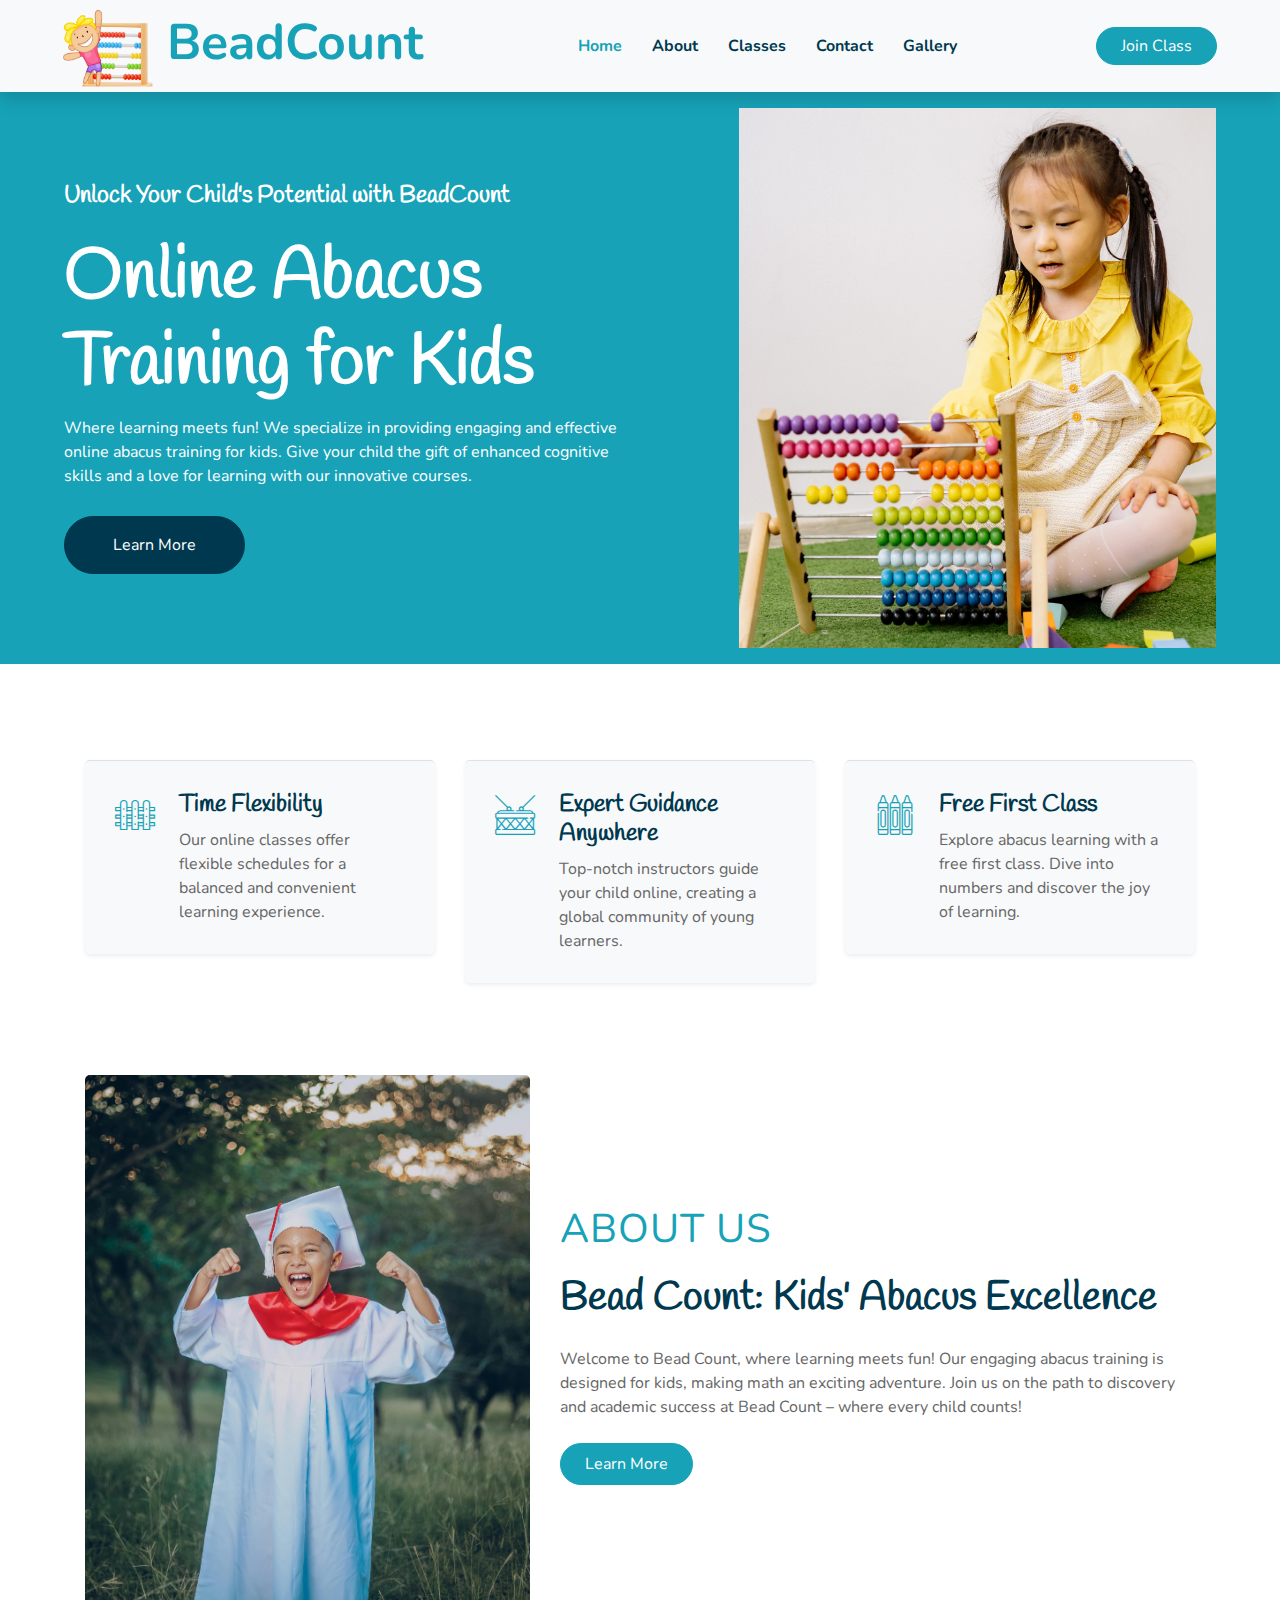
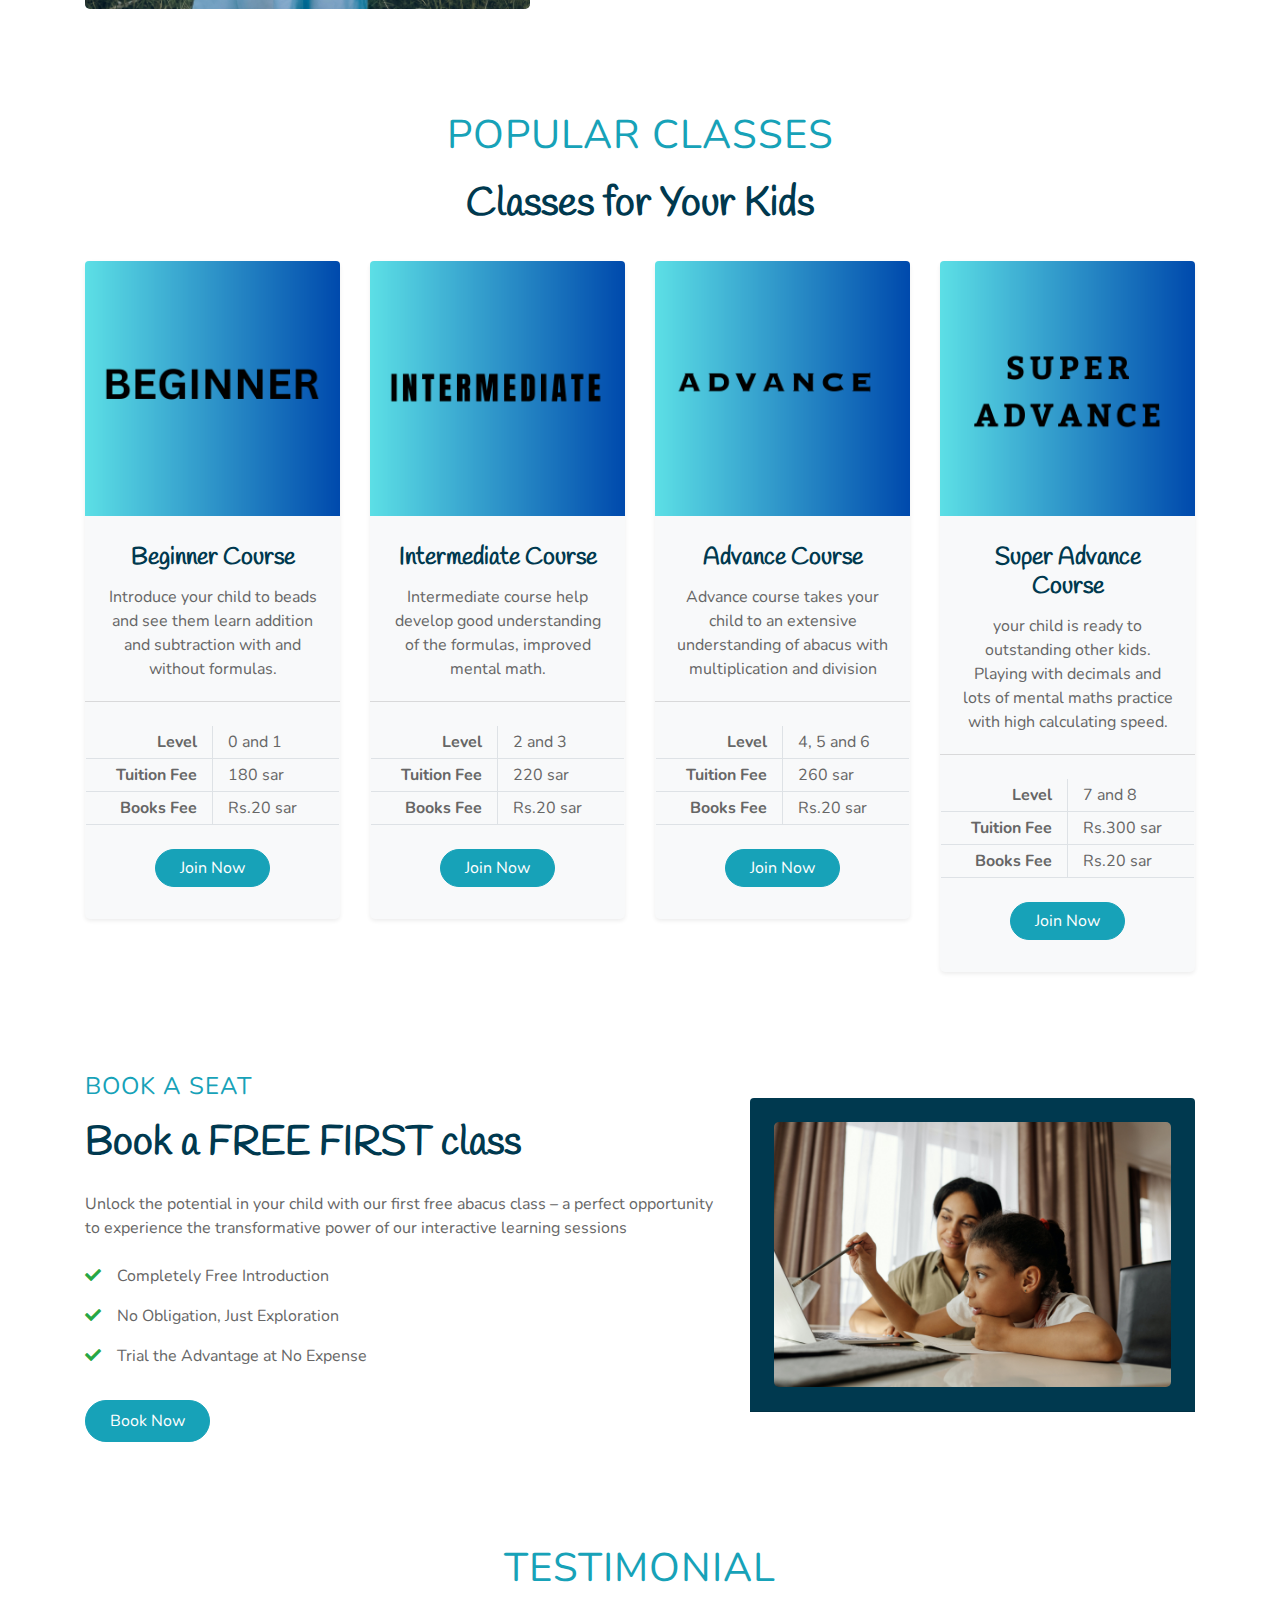
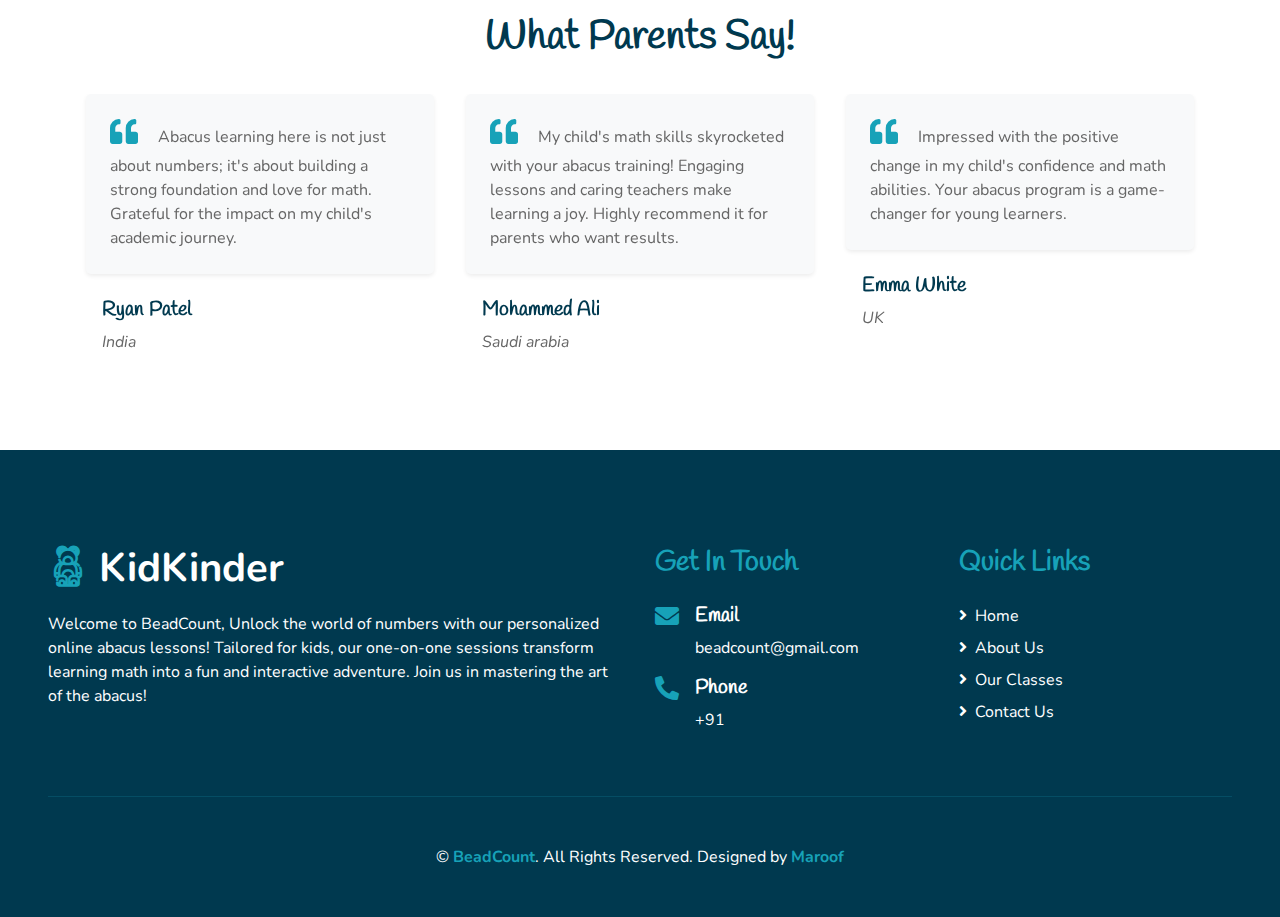
==== index.html @ 0c5a3d31 "Add files via upload" ====
<!DOCTYPE html>
<html lang="en">

<head>
    <meta charset="utf-8">
    <title>BeadCount</title>
    <meta content="width=device-width, initial-scale=1.0" name="viewport">
    <meta content="Free HTML Templates" name="keywords">
    <meta content="Free HTML Templates" name="description">

    <!-- Favicon -->
    <link href="img/oie_transparent (2).png" rel="icon">

    <!-- Google Web Fonts -->
    <link rel="preconnect" href="https://fonts.gstatic.com">
    <link href="https://fonts.googleapis.com/css2?family=Handlee&family=Nunito&display=swap" rel="stylesheet">

    <!-- Font Awesome -->
    <link href="https://cdnjs.cloudflare.com/ajax/libs/font-awesome/5.10.0/css/all.min.css" rel="stylesheet">

    <!-- Flaticon Font -->
    <link href="lib/flaticon/font/flaticon.css" rel="stylesheet">

    <!-- Libraries Stylesheet -->
    <link href="lib/owlcarousel/assets/owl.carousel.min.css" rel="stylesheet">
    <link href="lib/lightbox/css/lightbox.min.css" rel="stylesheet">

    <!-- Customized Bootstrap Stylesheet -->
    <link href="css/style.css" rel="stylesheet">
</head>

<body>
    <!-- Navbar Start
    <div class="container-fluid bg-light position-relative shadow" >
        <nav class="navbar navbar-expand-lg bg-light navbar-light py-3 py-lg-0 px-0 px-lg-5" >
            <a href="" class="navbar-brand font-weight-bold text-secondary" style="font-size: 50px;">
                <i class="flaticon-043-teddy-bear"></i>
                <span class="text-primary">BeadCount</span>
            </a>
            <button type="button" class="navbar-toggler" data-toggle="collapse" data-target="#navbarCollapse">
                <span class="navbar-toggler-icon"></span>
            </button>
            <div class="collapse navbar-collapse justify-content-between" id="navbarCollapse">
                <div class="navbar-nav font-weight-bold mx-auto py-0">
                    <a href="#home" class="nav-item nav-link active">Home</a>
                    <a href="#aboutus" class="nav-item nav-link">About</a>
                    <a href="#class" class="nav-item nav-link">Classes</a>
                    <a href="#teachers" class="nav-item nav-link">Teachers</a>
                    <a href="#contactus" class="nav-item nav-link">Contact</a>
                    <a href="gallery.html" class="nav-item nav-link ">Gallery</a>
                </div>
                <a href="https://forms.gle/KcxbNcL7FHJXJeK37" class="btn btn-primary px-4">Join Class</a>
            </div>
        </nav>
    </div> -->
    <!-- Navbar Start -->
<div class="container-fluid bg-light position-relative shadow">
    <nav class="navbar navbar-expand-lg bg-light navbar-light py-3 py-lg-0 px-0 px-lg-5">
        <a href="" class="navbar-brand font-weight-bold text-secondary" style="font-size: 50px;">
            <img src="img/oie_transparent (2).png" alt="Your Logo" style="height: 80px; width: 90px;">
            <span class="text-primary">BeadCount</span>
        </a>
        <button type="button" class="navbar-toggler" data-toggle="collapse" data-target="#navbarCollapse">
            <span class="navbar-toggler-icon"></span>
        </button>
        <div class="collapse navbar-collapse justify-content-between" id="navbarCollapse">
            <div class="navbar-nav font-weight-bold mx-auto py-0">
                <a href="#home" class="nav-item nav-link active">Home</a>
                <a href="#aboutus" class="nav-item nav-link">About</a>
                <a href="#class" class="nav-item nav-link">Classes</a>
                <!-- <a href="#teachers" class="nav-item nav-link">Teachers</a> -->
                <a href="contact.html" class="nav-item nav-link">Contact</a>
                <a href="gallery.html" class="nav-item nav-link">Gallery</a>
            </div>
            <a href="https://forms.gle/KcxbNcL7FHJXJeK37" class="btn btn-primary px-4">Join Class</a>
        </div>
    </nav>
</div>

    <!-- Navbar End -->


    <!-- Header Start -->
    <div class="container-fluid bg-primary px-0 px-md-5 mb-5">
        <div class="row align-items-center px-3">
            <div class="col-lg-6 text-center text-lg-left">
                <h4 class="text-white mb-4 mt-5 mt-lg-0">Unlock Your Child's Potential with BeadCount</h4>
                <h1 class="display-3 font-weight-bold text-white">Online Abacus Training for Kids</h1>
                <p class="text-white mb-4">Where learning meets fun! We specialize in providing engaging and effective online abacus training for kids.
                     Give your child the gift of enhanced cognitive skills and a love for learning with our innovative courses.</p>
                <a href="#class" class="btn btn-secondary mt-1 py-3 px-5">Learn More</a>
            </div>
            <div class="col-lg-6 text-center text-lg-right">
                <img class="img-fluid mt-3 mb-3" src="img/pexels-yan-krukau-8612926 (1).jpg" alt="" style="max-width: 85%;">
            </div>
        </div>
    </div>
    <!-- Header End -->


    <!-- Facilities Start -->
    <div class="container-fluid pt-5">
        <div class="container pb-3">
            <div class="row">
                <div class="col-lg-4 col-md-6 pb-1">
                    <div class="d-flex bg-light shadow-sm border-top rounded mb-4" style="padding: 30px;">
                        <i class="flaticon-050-fence h1 font-weight-normal text-primary mb-3"></i>
                        <div class="pl-4">
                            <h4>Time Flexibility</h4>
                            <p class="m-0">Our online classes offer flexible schedules for a balanced and convenient learning experience.</p>
                        </div>
                    </div>
                </div>
                <div class="col-lg-4 col-md-6 pb-1">
                    <div class="d-flex bg-light shadow-sm border-top rounded mb-4" style="padding: 30px;">
                        <i class="flaticon-022-drum h1 font-weight-normal text-primary mb-3"></i>
                        <div class="pl-4">
                            <h4>Expert Guidance Anywhere</h4>
                            <p class="m-0">Top-notch instructors guide your child online, creating a global community of young learners.</p>
                        </div>
                    </div>
                </div>
                <div class="col-lg-4 col-md-6 pb-1">
                    <div class="d-flex bg-light shadow-sm border-top rounded mb-4" style="padding: 30px;">
                        <i class="flaticon-030-crayons h1 font-weight-normal text-primary mb-3"></i>
                        <div class="pl-4">
                            <h4>Free First Class</h4>
                            <p class="m-0">Explore abacus learning with a free first class. Dive into numbers and discover the joy of learning.</p>
                        </div>
                    </div>
                </div>
            </div>
        </div>
    </div>
    <!-- Facilities Start -->


    <!-- About Start -->
    <div id="aboutus" class="container-fluid py-5">
        <div class="container">
            <div class="row align-items-center">
                <div class="col-lg-5">
                    <img class="img-fluid rounded mb-5 mb-lg-0" src="img/pexels-elias-suarez-19288436.jpg" alt="">
                </div>
                <div class="col-lg-7">
                    <p class="section-title " style="font-size: 2.5em;"><span class="pr-2">About Us</span></p>
                    <h1 class="mb-4">Bead Count: Kids' Abacus Excellence</h1>
                    <p>Welcome to Bead Count, where learning meets fun! Our engaging abacus training 
                        is designed for kids, making math an exciting adventure. Join us on the path to discovery and academic success at Bead Count – where every child counts!</p>
                    <a href="#class" class="btn btn-primary mt-2 py-2 px-4">Learn More</a>
                </div>
            </div>
        </div>
    </div>
    <!-- About End -->


    <!-- Class Start -->
    <div id="class" class="container-fluid pt-5">
        <div class="container">
            <div class="text-center pb-2">
                <p class="section-title " style="font-size: 2.5em;"><span class="px-2">Popular Classes</span></p>
                <h1 class="mb-4">Classes for Your Kids</h1>
            </div>
                    <div class="row justify-content-center">
            
                        <!-- Card 1: Beginner Course -->
                        <div class="col-lg-3 mb-5">
                            <div class="card border-0 bg-light shadow-sm pb-2">
                                <img class="card-img-top mb-2" src="img/BEGG.png" alt="Beginner Course Image">
                                <div class="card-body text-center">
                                    <h4 class="card-title">Beginner Course</h4>
                                    <p class="card-text">Introduce your child to beads and see them learn addition and subtraction with and without formulas.</p>
                                </div>
                                <div class="card-footer bg-transparent py-4 px-3">
                                    <div class="row border-bottom">
                                        <div class="col-6 py-1 text-right border-right"><strong>Level</strong></div>
                                        <div class="col-6 py-1">0 and 1</div>
                                    </div>
                                    <div class="row border-bottom">
                                        <div class="col-6 py-1 text-right border-right"><strong>Tuition Fee</strong></div>
                                        <div class="col-6 py-1">180 sar</div>
                                    </div>
                                    <div class="row border-bottom">
                                        <div class="col-6 py-1 text-right border-right"><strong>Books Fee</strong></div>
                                        <div class="col-6 py-1">Rs.20 sar</div>
                                    </div>
                                </div>
                                <a href="https://forms.gle/KcxbNcL7FHJXJeK37" class="btn btn-primary px-4 mx-auto mb-4">Join Now</a>
                            </div>
                        </div>
            
                        <!-- Card 2: Intermediate Course -->
                        <div class="col-lg-3 mb-5">
                            <div class="card border-0 bg-light shadow-sm pb-2">
                                <img class="card-img-top mb-2" src="img/BEGG (4).png" alt="Intermediate Course Image">
                                <div class="card-body text-center">
                                    <h4 class="card-title">Intermediate Course</h4>
                                    <p class="card-text">Intermediate course help develop good understanding of the formulas, improved mental math.</p>
                                </div>
                                <div class="card-footer bg-transparent py-4 px-3">
                                    <div class="row border-bottom">
                                        <div class="col-6 py-1 text-right border-right"><strong>Level</strong></div>
                                        <div class="col-6 py-1">2 and 3</div>
                                    </div>
                                    <div class="row border-bottom">
                                        <div class="col-6 py-1 text-right border-right"><strong>Tuition Fee</strong></div>
                                        <div class="col-6 py-1">220 sar</div>
                                    </div>
                                    <div class="row border-bottom">
                                        <div class="col-6 py-1 text-right border-right"><strong>Books Fee</strong></div>
                                        <div class="col-6 py-1">Rs.20 sar</div>
                                    </div>
                                </div>
                                <a href="https://forms.gle/KcxbNcL7FHJXJeK37" class="btn btn-primary px-4 mx-auto mb-4">Join Now</a>
                            </div>
                        </div>
                        <div class="col-lg-3 mb-5">
                            <div class="card border-0 bg-light shadow-sm pb-2">
                                <img class="card-img-top mb-2" src="img/BEGG (2).png" alt="Beginner Course Image">
                                <div class="card-body text-center">
                                    <h4 class="card-title">Advance Course</h4>
                                    <p class="card-text">Advance course takes your child to an extensive understanding of abacus with multiplication and division</p>
                                </div>
                                <div class="card-footer bg-transparent py-4 px-3">
                                    <div class="row border-bottom">
                                        <div class="col-6 py-1 text-right border-right"><strong>Level</strong></div>
                                        <div class="col-6 py-1">4, 5 and 6</div>
                                    </div>
                                    <div class="row border-bottom">
                                        <div class="col-6 py-1 text-right border-right"><strong>Tuition Fee</strong></div>
                                        <div class="col-6 py-1">260 sar</div>
                                    </div>
                                    <div class="row border-bottom">
                                        <div class="col-6 py-1 text-right border-right"><strong>Books Fee</strong></div>
                                        <div class="col-6 py-1">Rs.20 sar</div>
                                    </div>
                                </div>
                                <a href="https://forms.gle/KcxbNcL7FHJXJeK37" class="btn btn-primary px-4 mx-auto mb-4">Join Now</a>
                            </div>
                        </div>
                        <div class="col-lg-3 mb-5">
                            <div class="card border-0 bg-light shadow-sm pb-2">
                                <img class="card-img-top mb-2" src="img/BEGG (5).png" alt="Beginner Course Image">
                                <div class="card-body text-center">
                                    <h4 class="card-title">Super Advance Course</h4>
                                    <p class="card-text">your child is ready to outstanding other kids. Playing with decimals and lots of mental maths practice with high calculating speed.</p>
                                </div>
                                <div class="card-footer bg-transparent py-4 px-3">
                                    <div class="row border-bottom">
                                        <div class="col-6 py-1 text-right border-right"><strong>Level</strong></div>
                                        <div class="col-6 py-1">7 and 8</div>
                                    </div>
                                    <div class="row border-bottom">
                                        <div class="col-6 py-1 text-right border-right"><strong>Tuition Fee</strong></div>
                                        <div class="col-6 py-1">Rs.300 sar</div>
                                    </div>
                                    <div class="row border-bottom">
                                        <div class="col-6 py-1 text-right border-right"><strong>Books Fee</strong></div>
                                        <div class="col-6 py-1">Rs.20 sar</div>
                                    </div>
                                </div>
                                <a href="https://forms.gle/KcxbNcL7FHJXJeK37" class="btn btn-primary px-4 mx-auto mb-4">Join Now</a>
                            </div>
                        </div>
                    </div>
                </div>
            </div>
           
        </div>
    </div>
    <!-- Class End -->


    <!-- Registration Start -->
    <div class="container-fluid py-5">
        <div class="container">
            <div class="row align-items-center">
                <div class="col-lg-7 mb-5 mb-lg-0">
                    <p class="section-title " style="font-size: 1.5em;"><span class="pr-2">Book A Seat</span></p>
                    <h1 class="mb-4">Book a FREE FIRST class</h1>
                    <p>Unlock the potential in your child with our first free abacus 
                        class – a perfect opportunity to experience the transformative power of our interactive learning sessions</p>
                    <ul class="list-inline m-0">
                        <li class="py-2"><i class="fa fa-check text-success mr-3"></i>Completely Free Introduction</li>
                        <li class="py-2"><i class="fa fa-check text-success mr-3"></i>No Obligation, Just Exploration</li>
                        <li class="py-2"><i class="fa fa-check text-success mr-3"></i>Trial the Advantage at No Expense</li>
                    </ul>
                    <a href="https://forms.gle/KcxbNcL7FHJXJeK37" class="btn btn-primary mt-4 py-2 px-4">Book Now</a>
                </div>
                <div class="col-lg-5">
                    <div class="card border-0">
                        <div class="card-header bg-secondary text-center p-4">
                            <img style="width: 100%; height: 100%;"class="img-fluid rounded mb-5 mb-lg-0" src="img/pexels-august-de-richelieu-4260315.jpg" alt="">
                        </div>
                    </div>
                </div>
            </div>
        </div>
    </div>
    <!-- Registration End -->



    <!-- Testimonial Start -->
    <div class="container-fluid py-5">
        <div class="container p-0">
            <div class="text-center pb-2">
                <p class="section-title " style="font-size: 2.5em;"><span class="px-2">Testimonial</span></p>
                <h1 class="mb-4">What Parents Say!</h1>
            </div>
            <div class="owl-carousel testimonial-carousel">
                <div class="testimonial-item px-3">
                    <div class="bg-light shadow-sm rounded mb-4 p-4">
                        <h3 class="fas fa-quote-left text-primary mr-3"></h3>
                        My child's math skills skyrocketed with your abacus training! Engaging lessons and 
                        caring teachers make learning a joy. Highly recommend it for parents who want results.
                    </div>
                    <div class="d-flex align-items-center">
                        <!-- <img class="rounded-circle" src="img/testimonial-1.jpg" style="width: 70px; height: 70px;" alt="Image"> -->
                        <div class="pl-3">
                            <h5>Mohammed Ali</h5>
                            <i>Saudi arabia</i>
                        </div>
                    </div>
                </div>
                <div class="testimonial-item px-3">
                    <div class="bg-light shadow-sm rounded mb-4 p-4">
                        <h3 class="fas fa-quote-left text-primary mr-3"></h3>
                        Impressed with the positive change in my child's confidence and math abilities. 
                        Your abacus program is a game-changer for young learners.
                    </div>
                    <div class="d-flex align-items-center">
                        <!-- <img class="rounded-circle" src="img/testimonial-2.jpg" style="width: 70px; height: 70px;" alt="Image"> -->
                        <div class="pl-3">
                            <h5>Emma White</h5>
                            <i>UK</i>
                        </div>
                    </div>
                </div>
                <div class="testimonial-item px-3">
                    <div class="bg-light shadow-sm rounded mb-4 p-4">
                        <h3 class="fas fa-quote-left text-primary mr-3"></h3>
                        Abacus learning here is not just about numbers; it's about building a strong foundation and love for math. Grateful for the impact on my child's academic journey.
                    </div>
                    <div class="d-flex align-items-center">
                        <!-- <img class="rounded-circle" src="img/testimonial-3.jpg" style="width: 70px; height: 70px;" alt="Image"> -->
                        <div class="pl-3">
                            <h5>Ryan Patel</h5>
                            <i>India</i>
                        </div>
                    </div>
                </div>
                
            </div>
        </div>
    </div>
    <!-- Testimonial End -->


    <!-- Blog Start -->
    <!-- Blog End -->

    <!-- Contact us -->
    <!-- <div id="contactus"class="container-fluid pt-5">
        <div class="container">
            <div class="text-center pb-2">
                <p class="section-title " style="font-size: 2.5em;"><span class="px-2">Get In Touch</span></p>
                <h1 class="mb-4">Contact Us For Any Query</h1>
            </div>
            <div class="row">
                <div class="col-lg-7 mb-5">
                    <div class="contact-form">
                        <div id="success"></div>
                        <form name="sentMessage" id="contactForm" novalidate="novalidate">
                            <div class="control-group">
                                <input type="text" class="form-control" id="name" placeholder="Your Name" required="required" data-validation-required-message="Please enter your name" />
                                <p class="help-block text-danger"></p>
                            </div>
                            <div class="control-group">
                                <input type="email" class="form-control" id="email" placeholder="Your Email" required="required" data-validation-required-message="Please enter your email" />
                                <p class="help-block text-danger"></p>
                            </div>
                            <div class="control-group">
                                <input type="text" class="form-control" id="subject" placeholder="Subject" required="required" data-validation-required-message="Please enter a subject" />
                                <p class="help-block text-danger"></p>
                            </div>
                            <div class="control-group">
                                <textarea class="form-control" rows="6" id="message" placeholder="Message" required="required" data-validation-required-message="Please enter your message"></textarea>
                                <p class="help-block text-danger"></p>
                            </div>
                            <div>
                                <button class="btn btn-primary py-2 px-4" type="submit" id="sendMessageButton">Send Message</button>
                            </div>
                        </form>
                    </div>
                </div>
                <div class="col-lg-5 mb-5">
                    <p>If you have any questions or need assistance, feel free to reach out to us. We're here to help!</p>
                    <div class="d-flex">
                        <i class="fa fa-map-marker-alt d-inline-flex align-items-center justify-content-center bg-primary text-secondary rounded-circle" style="width: 45px; height: 45px;"></i>
                        <div class="pl-3">
                            <h5>Address</h5>
                            <p>123 Street, New York, USA</p>
                        </div>
                    </div>
                    <div class="d-flex">
                        <i class="fa fa-envelope d-inline-flex align-items-center justify-content-center bg-primary text-secondary rounded-circle" style="width: 45px; height: 45px;"></i>
                        <div class="pl-3">
                            <h5>Email</h5>
                            <p>beadcount@gmail.com</p>
                        </div>
                    </div>
                    <div class="d-flex">
                        <i class="fa fa-phone-alt d-inline-flex align-items-center justify-content-center bg-primary text-secondary rounded-circle" style="width: 45px; height: 45px;"></i>
                        <div class="pl-3">
                            <h5>Phone</h5>
                            <p>+91</p>
                        </div>
                    </div>
                    <div class="d-flex">
                        <i class="far fa-clock d-inline-flex align-items-center justify-content-center bg-primary text-secondary rounded-circle" style="width: 45px; height: 45px;"></i>
                        <div class="pl-3">
                            <h5>Opening Hours</h5>
                            <strong>Sunday - Friday:</strong>
                            <p class="m-0">08:00 AM - 05:00 PM </p>
                        </div>
                    </div>
                </div>
            </div>
        </div>
    </div> -->


    <!-- Footer Start -->
    <div class="container-fluid bg-secondary text-white mt-5 py-5 px-sm-3 px-md-5">
        <div class="row pt-5">
            <div class="col-lg-6 col-md-6 mb-5">
                <a href="" class="navbar-brand font-weight-bold text-primary m-0 mb-4 p-0" style="font-size: 40px; line-height: 40px;">
                    <i class="flaticon-043-teddy-bear"></i>
                    <span class="text-white">KidKinder</span>
                </a>
                <p>Welcome to BeadCount, Unlock the world of numbers with our personalized online abacus lessons!
                     Tailored for kids, our one-on-one sessions transform learning math into a fun and interactive adventure. Join us in mastering the art of the abacus!</p>
                
            </div>
            <div class="col-lg-3 col-md-6 mb-5">
                <h3 class="text-primary mb-4">Get In Touch</h3>
                <!-- <div class="d-flex">
                    <h4 class="fa fa-map-marker-alt text-primary"></h4>
                    <div class="pl-3">
                        <h5 class="text-white">Address</h5>
                        <p>123 Street, New York, USA</p>
                    </div>
                </div> -->
                <div class="d-flex">
                    <h4 class="fa fa-envelope text-primary"></h4>
                    <div class="pl-3">
                        <h5 class="text-white">Email</h5>
                        <p>beadcount@gmail.com</p>
                    </div>
                </div>
                <div class="d-flex">
                    <h4 class="fa fa-phone-alt text-primary"></h4>
                    <div class="pl-3">
                        <h5 class="text-white">Phone</h5>
                        <p>+91</p>
                    </div>
                </div>
            </div>

            
            <div class="col-lg-3 col-md-6 mb-5">
                <h3 class="text-primary mb-4">Quick Links</h3>
                <div class="d-flex flex-column justify-content-start">
                    <a class="text-white mb-2" href="#aboutus"><i class="fa fa-angle-right mr-2"></i>Home</a>
                    <a class="text-white mb-2" href="#aboutus"><i class="fa fa-angle-right mr-2"></i>About Us</a>
                    <a class="text-white mb-2" href="#class"><i class="fa fa-angle-right mr-2"></i>Our Classes</a>
                    <!-- <a class="text-white mb-2" href="#teachers"><i class="fa fa-angle-right mr-2"></i>Our Teachers</a> -->
                    <a class="text-white" href="contact.html"><i class="fa fa-angle-right mr-2"></i>Contact Us</a>
                </div>
            </div>
        </div>
        <div class="container-fluid pt-5" style="border-top: 1px solid rgba(23, 162, 184, .2);;">
            <p class="m-0 text-center text-white">
                &copy; <a class="text-primary font-weight-bold" href="#">BeadCount</a>. All Rights Reserved. Designed
                by
                <a class="text-primary font-weight-bold" >Maroof</a>
            </p>
        </div>
    </div>
    <!-- Footer End -->
    <!-- Add a smooth scrolling script to your page.  -->
    <script>
        document.querySelectorAll('a[href^="#"]').forEach(anchor => {
            anchor.addEventListener('click', function (e) {
                e.preventDefault();
    
                document.querySelector(this.getAttribute('href')).scrollIntoView({
                    behavior: 'smooth'
                });
            });
        });
    </script>


    <!-- Back to Top -->
    <a href="#" class="btn btn-primary p-3 back-to-top"><i class="fa fa-angle-double-up"></i></a>


    <!-- JavaScript Libraries -->
    <script src="https://code.jquery.com/jquery-3.4.1.min.js"></script>
    <script src="https://stackpath.bootstrapcdn.com/bootstrap/4.4.1/js/bootstrap.bundle.min.js"></script>
    <script src="lib/easing/easing.min.js"></script>
    <script src="lib/owlcarousel/owl.carousel.min.js"></script>
    <script src="lib/isotope/isotope.pkgd.min.js"></script>
    <script src="lib/lightbox/js/lightbox.min.js"></script>

    <!-- Contact Javascript File -->
    <script src="mail/jqBootstrapValidation.min.js"></script>
    <script src="mail/contact.js"></script>

    <!-- Template Javascript -->
    <script src="js/main.js"></script>
</body>

</html>
---- lib/flaticon/font/flaticon.css ----
@font-face {
  font-family: "Flaticon";
  src: url("./Flaticon.eot");
  src: url("./Flaticon.eot?#iefix") format("embedded-opentype"),
       url("./Flaticon.woff2") format("woff2"),
       url("./Flaticon.woff") format("woff"),
       url("./Flaticon.ttf") format("truetype"),
       url("./Flaticon.svg#Flaticon") format("svg");
  font-weight: normal;
  font-style: normal;
}

@media screen and (-webkit-min-device-pixel-ratio:0) {
  @font-face {
    font-family: "Flaticon";
    src: url("./Flaticon.svg#Flaticon") format("svg");
  }
}

[class^="flaticon-"]:before, [class*=" flaticon-"]:before,
[class^="flaticon-"]:after, [class*=" flaticon-"]:after {   
  font-family: Flaticon;
        font-size: 20px;
font-style: normal;
margin-left: 20px;
}

.flaticon-001-swing:before { content: "\f100"; }
.flaticon-002-bricks:before { content: "\f101"; }
.flaticon-003-feeding-bottle:before { content: "\f102"; }
.flaticon-004-balloons:before { content: "\f103"; }
.flaticon-005-marker:before { content: "\f104"; }
.flaticon-006-spinning-top:before { content: "\f105"; }
.flaticon-007-sandbox:before { content: "\f106"; }
.flaticon-008-tambourine:before { content: "\f107"; }
.flaticon-009-bib:before { content: "\f108"; }
.flaticon-010-slide:before { content: "\f109"; }
.flaticon-011-mat:before { content: "\f10a"; }
.flaticon-012-kite:before { content: "\f10b"; }
.flaticon-013-brush:before { content: "\f10c"; }
.flaticon-014-blackboard:before { content: "\f10d"; }
.flaticon-015-potty:before { content: "\f10e"; }
.flaticon-016-apple:before { content: "\f10f"; }
.flaticon-017-toy-car:before { content: "\f110"; }
.flaticon-018-ball:before { content: "\f111"; }
.flaticon-019-pencil:before { content: "\f112"; }
.flaticon-020-rattle:before { content: "\f113"; }
.flaticon-021-juice-box:before { content: "\f114"; }
.flaticon-022-drum:before { content: "\f115"; }
.flaticon-023-girl:before { content: "\f116"; }
.flaticon-024-shape-toy:before { content: "\f117"; }
.flaticon-025-sandwich:before { content: "\f118"; }
.flaticon-026-paper-boat:before { content: "\f119"; }
.flaticon-027-xylophone:before { content: "\f11a"; }
.flaticon-028-kindergarten:before { content: "\f11b"; }
.flaticon-029-clock:before { content: "\f11c"; }
.flaticon-030-crayons:before { content: "\f11d"; }
.flaticon-031-bell:before { content: "\f11e"; }
.flaticon-032-book:before { content: "\f11f"; }
.flaticon-033-blocks:before { content: "\f120"; }
.flaticon-034-popsicle:before { content: "\f121"; }
.flaticon-035-table:before { content: "\f122"; }
.flaticon-036-boy:before { content: "\f123"; }
.flaticon-037-toys:before { content: "\f124"; }
.flaticon-038-locker:before { content: "\f125"; }
.flaticon-039-seesaw:before { content: "\f126"; }
.flaticon-040-puzzle:before { content: "\f127"; }
.flaticon-041-abacus:before { content: "\f128"; }
.flaticon-042-synthesizer:before { content: "\f129"; }
.flaticon-043-teddy-bear:before { content: "\f12a"; }
.flaticon-044-scissors:before { content: "\f12b"; }
.flaticon-045-cookies:before { content: "\f12c"; }
.flaticon-046-bucket:before { content: "\f12d"; }
.flaticon-047-backpack:before { content: "\f12e"; }
.flaticon-048-paper-plane:before { content: "\f12f"; }
.flaticon-049-cutlery:before { content: "\f130"; }
.flaticon-050-fence:before { content: "\f131"; }
---- css/style.css ----
/******* Bootstrap Theming ********/
/*!
 * Bootstrap v4.5.3 (https://getbootstrap.com/)
 * Copyright 2011-2020 The Bootstrap Authors
 * Copyright 2011-2020 Twitter, Inc.
 * Licensed under MIT (https://github.com/twbs/bootstrap/blob/main/LICENSE)
 */
:root {
  --blue: #007bff;
  --indigo: #6610f2;
  --purple: #6f42c1;
  --pink: #e83e8c;
  --red: #dc3545;
  --orange: #fd7e14;
  --yellow: #ffc107;
  --green: #28a745;
  --teal: #20c997;
  --cyan: #17a2b8;
  --white: #fff;
  --gray: #6c757d;
  --gray-dark: #343a40;
  --primary: #17a2b8;
  --secondary: #00394f;
  --success: #28a745;
  --info: #17a2b8;
  --warning: #ffc107;
  --danger: #dc3545;
  --light: #f8f9fa;
  --dark: #343a40;
  --breakpoint-xs: 0;
  --breakpoint-sm: 576px;
  --breakpoint-md: 768px;
  --breakpoint-lg: 992px;
  --breakpoint-xl: 1200px;
  --font-family-sans-serif: "Nunito", sans-serif;
  --font-family-monospace: SFMono-Regular, Menlo, Monaco, Consolas, "Liberation Mono", "Courier New", monospace;
}

*,
*::before,
*::after {
  box-sizing: border-box;
}

html {
  font-family: sans-serif;
  line-height: 1.15;
  -webkit-text-size-adjust: 100%;
  -webkit-tap-highlight-color: rgba(0, 0, 0, 0);
}

article, aside, figcaption, figure, footer, header, hgroup, main, nav, section {
  display: block;
}

body {
  margin: 0;
  font-family: "Nunito", sans-serif;
  font-size: 1rem;
  font-weight: 400;
  line-height: 1.5;
  color: #666666;
  text-align: left;
  background-color: #fff;
}

[tabindex="-1"]:focus:not(:focus-visible) {
  outline: 0 !important;
}

hr {
  box-sizing: content-box;
  height: 0;
  overflow: visible;
}

h1, h2, h3, h4, h5, h6 {
  margin-top: 0;
  margin-bottom: 0.5rem;
}

p {
  margin-top: 0;
  margin-bottom: 1rem;
}

abbr[title],
abbr[data-original-title] {
  text-decoration: underline;
  text-decoration: underline dotted;
  cursor: help;
  border-bottom: 0;
  text-decoration-skip-ink: none;
}

address {
  margin-bottom: 1rem;
  font-style: normal;
  line-height: inherit;
}

ol,
ul,
dl {
  margin-top: 0;
  margin-bottom: 1rem;
}

ol ol,
ul ul,
ol ul,
ul ol {
  margin-bottom: 0;
}

dt {
  font-weight: 700;
}

dd {
  margin-bottom: .5rem;
  margin-left: 0;
}

blockquote {
  margin: 0 0 1rem;
}

b,
strong {
  font-weight: bolder;
}

small {
  font-size: 80%;
}

sub,
sup {
  position: relative;
  font-size: 75%;
  line-height: 0;
  vertical-align: baseline;
}

sub {
  bottom: -.25em;
}

sup {
  top: -.5em;
}

a {
  color: #17a2b8;
  text-decoration: none;
  background-color: transparent;
}

a:hover {
  color: #0f6674;
  text-decoration: underline;
}

a:not([href]):not([class]) {
  color: inherit;
  text-decoration: none;
}

a:not([href]):not([class]):hover {
  color: inherit;
  text-decoration: none;
}

pre,
code,
kbd,
samp {
  font-family: SFMono-Regular, Menlo, Monaco, Consolas, "Liberation Mono", "Courier New", monospace;
  font-size: 1em;
}

pre {
  margin-top: 0;
  margin-bottom: 1rem;
  overflow: auto;
  -ms-overflow-style: scrollbar;
}

figure {
  margin: 0 0 1rem;
}

img {
  vertical-align: middle;
  border-style: none;
}

svg {
  overflow: hidden;
  vertical-align: middle;
}

table {
  border-collapse: collapse;
}

caption {
  padding-top: 0.75rem;
  padding-bottom: 0.75rem;
  color: #6c757d;
  text-align: left;
  caption-side: bottom;
}

th {
  text-align: inherit;
  text-align: -webkit-match-parent;
}

label {
  display: inline-block;
  margin-bottom: 0.5rem;
}

button {
  border-radius: 0;
}

button:focus {
  outline: 1px dotted;
  outline: 5px auto -webkit-focus-ring-color;
}

input,
button,
select,
optgroup,
textarea {
  margin: 0;
  font-family: inherit;
  font-size: inherit;
  line-height: inherit;
}

button,
input {
  overflow: visible;
}

button,
select {
  text-transform: none;
}

[role="button"] {
  cursor: pointer;
}

select {
  word-wrap: normal;
}

button,
[type="button"],
[type="reset"],
[type="submit"] {
  -webkit-appearance: button;
}

button:not(:disabled),
[type="button"]:not(:disabled),
[type="reset"]:not(:disabled),
[type="submit"]:not(:disabled) {
  cursor: pointer;
}

button::-moz-focus-inner,
[type="button"]::-moz-focus-inner,
[type="reset"]::-moz-focus-inner,
[type="submit"]::-moz-focus-inner {
  padding: 0;
  border-style: none;
}

input[type="radio"],
input[type="checkbox"] {
  box-sizing: border-box;
  padding: 0;
}

textarea {
  overflow: auto;
  resize: vertical;
}

fieldset {
  min-width: 0;
  padding: 0;
  margin: 0;
  border: 0;
}

legend {
  display: block;
  width: 100%;
  max-width: 100%;
  padding: 0;
  margin-bottom: .5rem;
  font-size: 1.5rem;
  line-height: inherit;
  color: inherit;
  white-space: normal;
}

@media (max-width: 1200px) {
  legend {
    font-size: calc(1.275rem + 0.3vw) ;
  }
}

progress {
  vertical-align: baseline;
}

[type="number"]::-webkit-inner-spin-button,
[type="number"]::-webkit-outer-spin-button {
  height: auto;
}

[type="search"] {
  outline-offset: -2px;
  -webkit-appearance: none;
}

[type="search"]::-webkit-search-decoration {
  -webkit-appearance: none;
}

::-webkit-file-upload-button {
  font: inherit;
  -webkit-appearance: button;
}

output {
  display: inline-block;
}

summary {
  display: list-item;
  cursor: pointer;
}

template {
  display: none;
}

[hidden] {
  display: none !important;
}

h1, h2, h3, h4, h5, h6,
.h1, .h2, .h3, .h4, .h5, .h6 {
  margin-bottom: 0.5rem;
  font-family: "Handlee", cursive;
  font-weight: bold;
  line-height: 1.2;
  color: #00394f;
}

h1, .h1 {
  font-size: 2.5rem;
}

@media (max-width: 1200px) {
  h1, .h1 {
    font-size: calc(1.375rem + 1.5vw) ;
  }
}

h2, .h2 {
  font-size: 2rem;
}

@media (max-width: 1200px) {
  h2, .h2 {
    font-size: calc(1.325rem + 0.9vw) ;
  }
}

h3, .h3 {
  font-size: 1.75rem;
}

@media (max-width: 1200px) {
  h3, .h3 {
    font-size: calc(1.3rem + 0.6vw) ;
  }
}

h4, .h4 {
  font-size: 1.5rem;
}

@media (max-width: 1200px) {
  h4, .h4 {
    font-size: calc(1.275rem + 0.3vw) ;
  }
}

h5, .h5 {
  font-size: 1.25rem;
}

h6, .h6 {
  font-size: 1rem;
}

.lead {
  font-size: 1.25rem;
  font-weight: 300;
}

.display-1 {
  font-size: 6rem;
  font-weight: 300;
  line-height: 1.2;
}

@media (max-width: 1200px) {
  .display-1 {
    font-size: calc(1.725rem + 5.7vw) ;
  }
}

.display-2 {
  font-size: 5.5rem;
  font-weight: 300;
  line-height: 1.2;
}

@media (max-width: 1200px) {
  .display-2 {
    font-size: calc(1.675rem + 5.1vw) ;
  }
}

.display-3 {
  font-size: 4.5rem;
  font-weight: 300;
  line-height: 1.2;
}

@media (max-width: 1200px) {
  .display-3 {
    font-size: calc(1.575rem + 3.9vw) ;
  }
}

.display-4 {
  font-size: 3.5rem;
  font-weight: 300;
  line-height: 1.2;
}

@media (max-width: 1200px) {
  .display-4 {
    font-size: calc(1.475rem + 2.7vw) ;
  }
}

hr {
  margin-top: 1rem;
  margin-bottom: 1rem;
  border: 0;
  border-top: 1px solid rgba(0, 0, 0, 0.1);
}

small,
.small {
  font-size: 80%;
  font-weight: 400;
}

mark,
.mark {
  padding: 0.2em;
  background-color: #fcf8e3;
}

.list-unstyled {
  padding-left: 0;
  list-style: none;
}

.list-inline {
  padding-left: 0;
  list-style: none;
}

.list-inline-item {
  display: inline-block;
}

.list-inline-item:not(:last-child) {
  margin-right: 0.5rem;
}

.initialism {
  font-size: 90%;
  text-transform: uppercase;
}

.blockquote {
  margin-bottom: 1rem;
  font-size: 1.25rem;
}

.blockquote-footer {
  display: block;
  font-size: 80%;
  color: #6c757d;
}

.blockquote-footer::before {
  content: "\2014\00A0";
}

.img-fluid {
  max-width: 100%;
  height: auto;
}

.img-thumbnail {
  padding: 0.25rem;
  background-color: #fff;
  border: 1px solid #dee2e6;
  border-radius: 5px;
  max-width: 100%;
  height: auto;
}

.figure {
  display: inline-block;
}

.figure-img {
  margin-bottom: 0.5rem;
  line-height: 1;
}

.figure-caption {
  font-size: 90%;
  color: #6c757d;
}

code {
  font-size: 87.5%;
  color: #e83e8c;
  word-wrap: break-word;
}

a > code {
  color: inherit;
}

kbd {
  padding: 0.2rem 0.4rem;
  font-size: 87.5%;
  color: #fff;
  background-color: #212529;
  border-radius: 0.2rem;
}

kbd kbd {
  padding: 0;
  font-size: 100%;
  font-weight: 700;
}

pre {
  display: block;
  font-size: 87.5%;
  color: #212529;
}

pre code {
  font-size: inherit;
  color: inherit;
  word-break: normal;
}

.pre-scrollable {
  max-height: 340px;
  overflow-y: scroll;
}

.container,
.container-fluid,
.container-sm,
.container-md,
.container-lg,
.container-xl {
  width: 100%;
  padding-right: 15px;
  padding-left: 15px;
  margin-right: auto;
  margin-left: auto;
}

@media (min-width: 576px) {
  .container, .container-sm {
    max-width: 540px;
  }
}

@media (min-width: 768px) {
  .container, .container-sm, .container-md {
    max-width: 720px;
  }
}

@media (min-width: 992px) {
  .container, .container-sm, .container-md, .container-lg {
    max-width: 960px;
  }
}

@media (min-width: 1200px) {
  .container, .container-sm, .container-md, .container-lg, .container-xl {
    max-width: 1140px;
  }
}

.row {
  display: flex;
  flex-wrap: wrap;
  margin-right: -15px;
  margin-left: -15px;
}

.no-gutters {
  margin-right: 0;
  margin-left: 0;
}

.no-gutters > .col,
.no-gutters > [class*="col-"] {
  padding-right: 0;
  padding-left: 0;
}

.col-1, .col-2, .col-3, .col-4, .col-5, .col-6, .col-7, .col-8, .col-9, .col-10, .col-11, .col-12, .col,
.col-auto, .col-sm-1, .col-sm-2, .col-sm-3, .col-sm-4, .col-sm-5, .col-sm-6, .col-sm-7, .col-sm-8, .col-sm-9, .col-sm-10, .col-sm-11, .col-sm-12, .col-sm,
.col-sm-auto, .col-md-1, .col-md-2, .col-md-3, .col-md-4, .col-md-5, .col-md-6, .col-md-7, .col-md-8, .col-md-9, .col-md-10, .col-md-11, .col-md-12, .col-md,
.col-md-auto, .col-lg-1, .col-lg-2, .col-lg-3, .col-lg-4, .col-lg-5, .col-lg-6, .col-lg-7, .col-lg-8, .col-lg-9, .col-lg-10, .col-lg-11, .col-lg-12, .col-lg,
.col-lg-auto, .col-xl-1, .col-xl-2, .col-xl-3, .col-xl-4, .col-xl-5, .col-xl-6, .col-xl-7, .col-xl-8, .col-xl-9, .col-xl-10, .col-xl-11, .col-xl-12, .col-xl,
.col-xl-auto {
  position: relative;
  width: 100%;
  padding-right: 15px;
  padding-left: 15px;
}

.col {
  flex-basis: 0;
  flex-grow: 1;
  max-width: 100%;
}

.row-cols-1 > * {
  flex: 0 0 100%;
  max-width: 100%;
}

.row-cols-2 > * {
  flex: 0 0 50%;
  max-width: 50%;
}

.row-cols-3 > * {
  flex: 0 0 33.33333%;
  max-width: 33.33333%;
}

.row-cols-4 > * {
  flex: 0 0 25%;
  max-width: 25%;
}

.row-cols-5 > * {
  flex: 0 0 20%;
  max-width: 20%;
}

.row-cols-6 > * {
  flex: 0 0 16.66667%;
  max-width: 16.66667%;
}

.col-auto {
  flex: 0 0 auto;
  width: auto;
  max-width: 100%;
}

.col-1 {
  flex: 0 0 8.33333%;
  max-width: 8.33333%;
}

.col-2 {
  flex: 0 0 16.66667%;
  max-width: 16.66667%;
}

.col-3 {
  flex: 0 0 25%;
  max-width: 25%;
}

.col-4 {
  flex: 0 0 33.33333%;
  max-width: 33.33333%;
}

.col-5 {
  flex: 0 0 41.66667%;
  max-width: 41.66667%;
}

.col-6 {
  flex: 0 0 50%;
  max-width: 50%;
}

.col-7 {
  flex: 0 0 58.33333%;
  max-width: 58.33333%;
}

.col-8 {
  flex: 0 0 66.66667%;
  max-width: 66.66667%;
}

.col-9 {
  flex: 0 0 75%;
  max-width: 75%;
}

.col-10 {
  flex: 0 0 83.33333%;
  max-width: 83.33333%;
}

.col-11 {
  flex: 0 0 91.66667%;
  max-width: 91.66667%;
}

.col-12 {
  flex: 0 0 100%;
  max-width: 100%;
}

.order-first {
  order: -1;
}

.order-last {
  order: 13;
}

.order-0 {
  order: 0;
}

.order-1 {
  order: 1;
}

.order-2 {
  order: 2;
}

.order-3 {
  order: 3;
}

.order-4 {
  order: 4;
}

.order-5 {
  order: 5;
}

.order-6 {
  order: 6;
}

.order-7 {
  order: 7;
}

.order-8 {
  order: 8;
}

.order-9 {
  order: 9;
}

.order-10 {
  order: 10;
}

.order-11 {
  order: 11;
}

.order-12 {
  order: 12;
}

.offset-1 {
  margin-left: 8.33333%;
}

.offset-2 {
  margin-left: 16.66667%;
}

.offset-3 {
  margin-left: 25%;
}

.offset-4 {
  margin-left: 33.33333%;
}

.offset-5 {
  margin-left: 41.66667%;
}

.offset-6 {
  margin-left: 50%;
}

.offset-7 {
  margin-left: 58.33333%;
}

.offset-8 {
  margin-left: 66.66667%;
}

.offset-9 {
  margin-left: 75%;
}

.offset-10 {
  margin-left: 83.33333%;
}

.offset-11 {
  margin-left: 91.66667%;
}

@media (min-width: 576px) {
  .col-sm {
    flex-basis: 0;
    flex-grow: 1;
    max-width: 100%;
  }
  .row-cols-sm-1 > * {
    flex: 0 0 100%;
    max-width: 100%;
  }
  .row-cols-sm-2 > * {
    flex: 0 0 50%;
    max-width: 50%;
  }
  .row-cols-sm-3 > * {
    flex: 0 0 33.33333%;
    max-width: 33.33333%;
  }
  .row-cols-sm-4 > * {
    flex: 0 0 25%;
    max-width: 25%;
  }
  .row-cols-sm-5 > * {
    flex: 0 0 20%;
    max-width: 20%;
  }
  .row-cols-sm-6 > * {
    flex: 0 0 16.66667%;
    max-width: 16.66667%;
  }
  .col-sm-auto {
    flex: 0 0 auto;
    width: auto;
    max-width: 100%;
  }
  .col-sm-1 {
    flex: 0 0 8.33333%;
    max-width: 8.33333%;
  }
  .col-sm-2 {
    flex: 0 0 16.66667%;
    max-width: 16.66667%;
  }
  .col-sm-3 {
    flex: 0 0 25%;
    max-width: 25%;
  }
  .col-sm-4 {
    flex: 0 0 33.33333%;
    max-width: 33.33333%;
  }
  .col-sm-5 {
    flex: 0 0 41.66667%;
    max-width: 41.66667%;
  }
  .col-sm-6 {
    flex: 0 0 50%;
    max-width: 50%;
  }
  .col-sm-7 {
    flex: 0 0 58.33333%;
    max-width: 58.33333%;
  }
  .col-sm-8 {
    flex: 0 0 66.66667%;
    max-width: 66.66667%;
  }
  .col-sm-9 {
    flex: 0 0 75%;
    max-width: 75%;
  }
  .col-sm-10 {
    flex: 0 0 83.33333%;
    max-width: 83.33333%;
  }
  .col-sm-11 {
    flex: 0 0 91.66667%;
    max-width: 91.66667%;
  }
  .col-sm-12 {
    flex: 0 0 100%;
    max-width: 100%;
  }
  .order-sm-first {
    order: -1;
  }
  .order-sm-last {
    order: 13;
  }
  .order-sm-0 {
    order: 0;
  }
  .order-sm-1 {
    order: 1;
  }
  .order-sm-2 {
    order: 2;
  }
  .order-sm-3 {
    order: 3;
  }
  .order-sm-4 {
    order: 4;
  }
  .order-sm-5 {
    order: 5;
  }
  .order-sm-6 {
    order: 6;
  }
  .order-sm-7 {
    order: 7;
  }
  .order-sm-8 {
    order: 8;
  }
  .order-sm-9 {
    order: 9;
  }
  .order-sm-10 {
    order: 10;
  }
  .order-sm-11 {
    order: 11;
  }
  .order-sm-12 {
    order: 12;
  }
  .offset-sm-0 {
    margin-left: 0;
  }
  .offset-sm-1 {
    margin-left: 8.33333%;
  }
  .offset-sm-2 {
    margin-left: 16.66667%;
  }
  .offset-sm-3 {
    margin-left: 25%;
  }
  .offset-sm-4 {
    margin-left: 33.33333%;
  }
  .offset-sm-5 {
    margin-left: 41.66667%;
  }
  .offset-sm-6 {
    margin-left: 50%;
  }
  .offset-sm-7 {
    margin-left: 58.33333%;
  }
  .offset-sm-8 {
    margin-left: 66.66667%;
  }
  .offset-sm-9 {
    margin-left: 75%;
  }
  .offset-sm-10 {
    margin-left: 83.33333%;
  }
  .offset-sm-11 {
    margin-left: 91.66667%;
  }
}

@media (min-width: 768px) {
  .col-md {
    flex-basis: 0;
    flex-grow: 1;
    max-width: 100%;
  }
  .row-cols-md-1 > * {
    flex: 0 0 100%;
    max-width: 100%;
  }
  .row-cols-md-2 > * {
    flex: 0 0 50%;
    max-width: 50%;
  }
  .row-cols-md-3 > * {
    flex: 0 0 33.33333%;
    max-width: 33.33333%;
  }
  .row-cols-md-4 > * {
    flex: 0 0 25%;
    max-width: 25%;
  }
  .row-cols-md-5 > * {
    flex: 0 0 20%;
    max-width: 20%;
  }
  .row-cols-md-6 > * {
    flex: 0 0 16.66667%;
    max-width: 16.66667%;
  }
  .col-md-auto {
    flex: 0 0 auto;
    width: auto;
    max-width: 100%;
  }
  .col-md-1 {
    flex: 0 0 8.33333%;
    max-width: 8.33333%;
  }
  .col-md-2 {
    flex: 0 0 16.66667%;
    max-width: 16.66667%;
  }
  .col-md-3 {
    flex: 0 0 25%;
    max-width: 25%;
  }
  .col-md-4 {
    flex: 0 0 33.33333%;
    max-width: 33.33333%;
  }
  .col-md-5 {
    flex: 0 0 41.66667%;
    max-width: 41.66667%;
  }
  .col-md-6 {
    flex: 0 0 50%;
    max-width: 50%;
  }
  .col-md-7 {
    flex: 0 0 58.33333%;
    max-width: 58.33333%;
  }
  .col-md-8 {
    flex: 0 0 66.66667%;
    max-width: 66.66667%;
  }
  .col-md-9 {
    flex: 0 0 75%;
    max-width: 75%;
  }
  .col-md-10 {
    flex: 0 0 83.33333%;
    max-width: 83.33333%;
  }
  .col-md-11 {
    flex: 0 0 91.66667%;
    max-width: 91.66667%;
  }
  .col-md-12 {
    flex: 0 0 100%;
    max-width: 100%;
  }
  .order-md-first {
    order: -1;
  }
  .order-md-last {
    order: 13;
  }
  .order-md-0 {
    order: 0;
  }
  .order-md-1 {
    order: 1;
  }
  .order-md-2 {
    order: 2;
  }
  .order-md-3 {
    order: 3;
  }
  .order-md-4 {
    order: 4;
  }
  .order-md-5 {
    order: 5;
  }
  .order-md-6 {
    order: 6;
  }
  .order-md-7 {
    order: 7;
  }
  .order-md-8 {
    order: 8;
  }
  .order-md-9 {
    order: 9;
  }
  .order-md-10 {
    order: 10;
  }
  .order-md-11 {
    order: 11;
  }
  .order-md-12 {
    order: 12;
  }
  .offset-md-0 {
    margin-left: 0;
  }
  .offset-md-1 {
    margin-left: 8.33333%;
  }
  .offset-md-2 {
    margin-left: 16.66667%;
  }
  .offset-md-3 {
    margin-left: 25%;
  }
  .offset-md-4 {
    margin-left: 33.33333%;
  }
  .offset-md-5 {
    margin-left: 41.66667%;
  }
  .offset-md-6 {
    margin-left: 50%;
  }
  .offset-md-7 {
    margin-left: 58.33333%;
  }
  .offset-md-8 {
    margin-left: 66.66667%;
  }
  .offset-md-9 {
    margin-left: 75%;
  }
  .offset-md-10 {
    margin-left: 83.33333%;
  }
  .offset-md-11 {
    margin-left: 91.66667%;
  }
}

@media (min-width: 992px) {
  .col-lg {
    flex-basis: 0;
    flex-grow: 1;
    max-width: 100%;
  }
  .row-cols-lg-1 > * {
    flex: 0 0 100%;
    max-width: 100%;
  }
  .row-cols-lg-2 > * {
    flex: 0 0 50%;
    max-width: 50%;
  }
  .row-cols-lg-3 > * {
    flex: 0 0 33.33333%;
    max-width: 33.33333%;
  }
  .row-cols-lg-4 > * {
    flex: 0 0 25%;
    max-width: 25%;
  }
  .row-cols-lg-5 > * {
    flex: 0 0 20%;
    max-width: 20%;
  }
  .row-cols-lg-6 > * {
    flex: 0 0 16.66667%;
    max-width: 16.66667%;
  }
  .col-lg-auto {
    flex: 0 0 auto;
    width: auto;
    max-width: 100%;
  }
  .col-lg-1 {
    flex: 0 0 8.33333%;
    max-width: 8.33333%;
  }
  .col-lg-2 {
    flex: 0 0 16.66667%;
    max-width: 16.66667%;
  }
  .col-lg-3 {
    flex: 0 0 25%;
    max-width: 25%;
  }
  .col-lg-4 {
    flex: 0 0 33.33333%;
    max-width: 33.33333%;
  }
  .col-lg-5 {
    flex: 0 0 41.66667%;
    max-width: 41.66667%;
  }
  .col-lg-6 {
    flex: 0 0 50%;
    max-width: 50%;
  }
  .col-lg-7 {
    flex: 0 0 58.33333%;
    max-width: 58.33333%;
  }
  .col-lg-8 {
    flex: 0 0 66.66667%;
    max-width: 66.66667%;
  }
  .col-lg-9 {
    flex: 0 0 75%;
    max-width: 75%;
  }
  .col-lg-10 {
    flex: 0 0 83.33333%;
    max-width: 83.33333%;
  }
  .col-lg-11 {
    flex: 0 0 91.66667%;
    max-width: 91.66667%;
  }
  .col-lg-12 {
    flex: 0 0 100%;
    max-width: 100%;
  }
  .order-lg-first {
    order: -1;
  }
  .order-lg-last {
    order: 13;
  }
  .order-lg-0 {
    order: 0;
  }
  .order-lg-1 {
    order: 1;
  }
  .order-lg-2 {
    order: 2;
  }
  .order-lg-3 {
    order: 3;
  }
  .order-lg-4 {
    order: 4;
  }
  .order-lg-5 {
    order: 5;
  }
  .order-lg-6 {
    order: 6;
  }
  .order-lg-7 {
    order: 7;
  }
  .order-lg-8 {
    order: 8;
  }
  .order-lg-9 {
    order: 9;
  }
  .order-lg-10 {
    order: 10;
  }
  .order-lg-11 {
    order: 11;
  }
  .order-lg-12 {
    order: 12;
  }
  .offset-lg-0 {
    margin-left: 0;
  }
  .offset-lg-1 {
    margin-left: 8.33333%;
  }
  .offset-lg-2 {
    margin-left: 16.66667%;
  }
  .offset-lg-3 {
    margin-left: 25%;
  }
  .offset-lg-4 {
    margin-left: 33.33333%;
  }
  .offset-lg-5 {
    margin-left: 41.66667%;
  }
  .offset-lg-6 {
    margin-left: 50%;
  }
  .offset-lg-7 {
    margin-left: 58.33333%;
  }
  .offset-lg-8 {
    margin-left: 66.66667%;
  }
  .offset-lg-9 {
    margin-left: 75%;
  }
  .offset-lg-10 {
    margin-left: 83.33333%;
  }
  .offset-lg-11 {
    margin-left: 91.66667%;
  }
}

@media (min-width: 1200px) {
  .col-xl {
    flex-basis: 0;
    flex-grow: 1;
    max-width: 100%;
  }
  .row-cols-xl-1 > * {
    flex: 0 0 100%;
    max-width: 100%;
  }
  .row-cols-xl-2 > * {
    flex: 0 0 50%;
    max-width: 50%;
  }
  .row-cols-xl-3 > * {
    flex: 0 0 33.33333%;
    max-width: 33.33333%;
  }
  .row-cols-xl-4 > * {
    flex: 0 0 25%;
    max-width: 25%;
  }
  .row-cols-xl-5 > * {
    flex: 0 0 20%;
    max-width: 20%;
  }
  .row-cols-xl-6 > * {
    flex: 0 0 16.66667%;
    max-width: 16.66667%;
  }
  .col-xl-auto {
    flex: 0 0 auto;
    width: auto;
    max-width: 100%;
  }
  .col-xl-1 {
    flex: 0 0 8.33333%;
    max-width: 8.33333%;
  }
  .col-xl-2 {
    flex: 0 0 16.66667%;
    max-width: 16.66667%;
  }
  .col-xl-3 {
    flex: 0 0 25%;
    max-width: 25%;
  }
  .col-xl-4 {
    flex: 0 0 33.33333%;
    max-width: 33.33333%;
  }
  .col-xl-5 {
    flex: 0 0 41.66667%;
    max-width: 41.66667%;
  }
  .col-xl-6 {
    flex: 0 0 50%;
    max-width: 50%;
  }
  .col-xl-7 {
    flex: 0 0 58.33333%;
    max-width: 58.33333%;
  }
  .col-xl-8 {
    flex: 0 0 66.66667%;
    max-width: 66.66667%;
  }
  .col-xl-9 {
    flex: 0 0 75%;
    max-width: 75%;
  }
  .col-xl-10 {
    flex: 0 0 83.33333%;
    max-width: 83.33333%;
  }
  .col-xl-11 {
    flex: 0 0 91.66667%;
    max-width: 91.66667%;
  }
  .col-xl-12 {
    flex: 0 0 100%;
    max-width: 100%;
  }
  .order-xl-first {
    order: -1;
  }
  .order-xl-last {
    order: 13;
  }
  .order-xl-0 {
    order: 0;
  }
  .order-xl-1 {
    order: 1;
  }
  .order-xl-2 {
    order: 2;
  }
  .order-xl-3 {
    order: 3;
  }
  .order-xl-4 {
    order: 4;
  }
  .order-xl-5 {
    order: 5;
  }
  .order-xl-6 {
    order: 6;
  }
  .order-xl-7 {
    order: 7;
  }
  .order-xl-8 {
    order: 8;
  }
  .order-xl-9 {
    order: 9;
  }
  .order-xl-10 {
    order: 10;
  }
  .order-xl-11 {
    order: 11;
  }
  .order-xl-12 {
    order: 12;
  }
  .offset-xl-0 {
    margin-left: 0;
  }
  .offset-xl-1 {
    margin-left: 8.33333%;
  }
  .offset-xl-2 {
    margin-left: 16.66667%;
  }
  .offset-xl-3 {
    margin-left: 25%;
  }
  .offset-xl-4 {
    margin-left: 33.33333%;
  }
  .offset-xl-5 {
    margin-left: 41.66667%;
  }
  .offset-xl-6 {
    margin-left: 50%;
  }
  .offset-xl-7 {
    margin-left: 58.33333%;
  }
  .offset-xl-8 {
    margin-left: 66.66667%;
  }
  .offset-xl-9 {
    margin-left: 75%;
  }
  .offset-xl-10 {
    margin-left: 83.33333%;
  }
  .offset-xl-11 {
    margin-left: 91.66667%;
  }
}

.table {
  width: 100%;
  margin-bottom: 1rem;
  color: #666666;
}

.table th,
.table td {
  padding: 0.75rem;
  vertical-align: top;
  border-top: 1px solid #dee2e6;
}

.table thead th {
  vertical-align: bottom;
  border-bottom: 2px solid #dee2e6;
}

.table tbody + tbody {
  border-top: 2px solid #dee2e6;
}

.table-sm th,
.table-sm td {
  padding: 0.3rem;
}

.table-bordered {
  border: 1px solid #dee2e6;
}

.table-bordered th,
.table-bordered td {
  border: 1px solid #dee2e6;
}

.table-bordered thead th,
.table-bordered thead td {
  border-bottom-width: 2px;
}

.table-borderless th,
.table-borderless td,
.table-borderless thead th,
.table-borderless tbody + tbody {
  border: 0;
}

.table-striped tbody tr:nth-of-type(odd) {
  background-color: rgba(0, 0, 0, 0.05);
}

.table-hover tbody tr:hover {
  color: #666666;
  background-color: rgba(0, 0, 0, 0.075);
}

.table-primary,
.table-primary > th,
.table-primary > td {
  background-color: #bee5eb;
}

.table-primary th,
.table-primary td,
.table-primary thead th,
.table-primary tbody + tbody {
  border-color: #86cfda;
}

.table-hover .table-primary:hover {
  background-color: #abdde5;
}

.table-hover .table-primary:hover > td,
.table-hover .table-primary:hover > th {
  background-color: #abdde5;
}

.table-secondary,
.table-secondary > th,
.table-secondary > td {
  background-color: #b8c8ce;
}

.table-secondary th,
.table-secondary td,
.table-secondary thead th,
.table-secondary tbody + tbody {
  border-color: #7a98a3;
}

.table-hover .table-secondary:hover {
  background-color: #a9bcc4;
}

.table-hover .table-secondary:hover > td,
.table-hover .table-secondary:hover > th {
  background-color: #a9bcc4;
}

.table-success,
.table-success > th,
.table-success > td {
  background-color: #c3e6cb;
}

.table-success th,
.table-success td,
.table-success thead th,
.table-success tbody + tbody {
  border-color: #8fd19e;
}

.table-hover .table-success:hover {
  background-color: #b1dfbb;
}

.table-hover .table-success:hover > td,
.table-hover .table-success:hover > th {
  background-color: #b1dfbb;
}

.table-info,
.table-info > th,
.table-info > td {
  background-color: #bee5eb;
}

.table-info th,
.table-info td,
.table-info thead th,
.table-info tbody + tbody {
  border-color: #86cfda;
}

.table-hover .table-info:hover {
  background-color: #abdde5;
}

.table-hover .table-info:hover > td,
.table-hover .table-info:hover > th {
  background-color: #abdde5;
}

.table-warning,
.table-warning > th,
.table-warning > td {
  background-color: #ffeeba;
}

.table-warning th,
.table-warning td,
.table-warning thead th,
.table-warning tbody + tbody {
  border-color: #ffdf7e;
}

.table-hover .table-warning:hover {
  background-color: #ffe8a1;
}

.table-hover .table-warning:hover > td,
.table-hover .table-warning:hover > th {
  background-color: #ffe8a1;
}

.table-danger,
.table-danger > th,
.table-danger > td {
  background-color: #f5c6cb;
}

.table-danger th,
.table-danger td,
.table-danger thead th,
.table-danger tbody + tbody {
  border-color: #ed969e;
}

.table-hover .table-danger:hover {
  background-color: #f1b0b7;
}

.table-hover .table-danger:hover > td,
.table-hover .table-danger:hover > th {
  background-color: #f1b0b7;
}

.table-light,
.table-light > th,
.table-light > td {
  background-color: #fdfdfe;
}

.table-light th,
.table-light td,
.table-light thead th,
.table-light tbody + tbody {
  border-color: #fbfcfc;
}

.table-hover .table-light:hover {
  background-color: #ececf6;
}

.table-hover .table-light:hover > td,
.table-hover .table-light:hover > th {
  background-color: #ececf6;
}

.table-dark,
.table-dark > th,
.table-dark > td {
  background-color: #c6c8ca;
}

.table-dark th,
.table-dark td,
.table-dark thead th,
.table-dark tbody + tbody {
  border-color: #95999c;
}

.table-hover .table-dark:hover {
  background-color: #b9bbbe;
}

.table-hover .table-dark:hover > td,
.table-hover .table-dark:hover > th {
  background-color: #b9bbbe;
}

.table-active,
.table-active > th,
.table-active > td {
  background-color: rgba(0, 0, 0, 0.075);
}

.table-hover .table-active:hover {
  background-color: rgba(0, 0, 0, 0.075);
}

.table-hover .table-active:hover > td,
.table-hover .table-active:hover > th {
  background-color: rgba(0, 0, 0, 0.075);
}

.table .thead-dark th {
  color: #fff;
  background-color: #343a40;
  border-color: #454d55;
}

.table .thead-light th {
  color: #495057;
  background-color: #e9ecef;
  border-color: #dee2e6;
}

.table-dark {
  color: #fff;
  background-color: #343a40;
}

.table-dark th,
.table-dark td,
.table-dark thead th {
  border-color: #454d55;
}

.table-dark.table-bordered {
  border: 0;
}

.table-dark.table-striped tbody tr:nth-of-type(odd) {
  background-color: rgba(255, 255, 255, 0.05);
}

.table-dark.table-hover tbody tr:hover {
  color: #fff;
  background-color: rgba(255, 255, 255, 0.075);
}

@media (max-width: 575.98px) {
  .table-responsive-sm {
    display: block;
    width: 100%;
    overflow-x: auto;
    -webkit-overflow-scrolling: touch;
  }
  .table-responsive-sm > .table-bordered {
    border: 0;
  }
}

@media (max-width: 767.98px) {
  .table-responsive-md {
    display: block;
    width: 100%;
    overflow-x: auto;
    -webkit-overflow-scrolling: touch;
  }
  .table-responsive-md > .table-bordered {
    border: 0;
  }
}

@media (max-width: 991.98px) {
  .table-responsive-lg {
    display: block;
    width: 100%;
    overflow-x: auto;
    -webkit-overflow-scrolling: touch;
  }
  .table-responsive-lg > .table-bordered {
    border: 0;
  }
}

@media (max-width: 1199.98px) {
  .table-responsive-xl {
    display: block;
    width: 100%;
    overflow-x: auto;
    -webkit-overflow-scrolling: touch;
  }
  .table-responsive-xl > .table-bordered {
    border: 0;
  }
}

.table-responsive {
  display: block;
  width: 100%;
  overflow-x: auto;
  -webkit-overflow-scrolling: touch;
}

.table-responsive > .table-bordered {
  border: 0;
}

.form-control {
  display: block;
  width: 100%;
  height: calc(1.5em + 0.75rem + 2px);
  padding: 0.375rem 0.75rem;
  font-size: 1rem;
  font-weight: 400;
  line-height: 1.5;
  color: #495057;
  background-color: #fff;
  background-clip: padding-box;
  border: 1px solid #ced4da;
  border-radius: 5px;
  transition: border-color 0.15s ease-in-out, box-shadow 0.15s ease-in-out;
}

@media (prefers-reduced-motion: reduce) {
  .form-control {
    transition: none;
  }
}

.form-control::-ms-expand {
  background-color: transparent;
  border: 0;
}

.form-control:-moz-focusring {
  color: transparent;
  text-shadow: 0 0 0 #495057;
}

.form-control:focus {
  color: #495057;
  background-color: #fff;
  border-color: #63d9ec;
  outline: 0;
  box-shadow: 0 0 0 0.2rem rgba(23, 162, 184, 0.25);
}

.form-control::placeholder {
  color: #6c757d;
  opacity: 1;
}

.form-control:disabled, .form-control[readonly] {
  background-color: #e9ecef;
  opacity: 1;
}

input[type="date"].form-control,
input[type="time"].form-control,
input[type="datetime-local"].form-control,
input[type="month"].form-control {
  appearance: none;
}

select.form-control:focus::-ms-value {
  color: #495057;
  background-color: #fff;
}

.form-control-file,
.form-control-range {
  display: block;
  width: 100%;
}

.col-form-label {
  padding-top: calc(0.375rem + 1px);
  padding-bottom: calc(0.375rem + 1px);
  margin-bottom: 0;
  font-size: inherit;
  line-height: 1.5;
}

.col-form-label-lg {
  padding-top: calc(0.5rem + 1px);
  padding-bottom: calc(0.5rem + 1px);
  font-size: 1.25rem;
  line-height: 1.5;
}

.col-form-label-sm {
  padding-top: calc(0.25rem + 1px);
  padding-bottom: calc(0.25rem + 1px);
  font-size: 0.875rem;
  line-height: 1.5;
}

.form-control-plaintext {
  display: block;
  width: 100%;
  padding: 0.375rem 0;
  margin-bottom: 0;
  font-size: 1rem;
  line-height: 1.5;
  color: #666666;
  background-color: transparent;
  border: solid transparent;
  border-width: 1px 0;
}

.form-control-plaintext.form-control-sm, .form-control-plaintext.form-control-lg {
  padding-right: 0;
  padding-left: 0;
}

.form-control-sm {
  height: calc(1.5em + 0.5rem + 2px);
  padding: 0.25rem 0.5rem;
  font-size: 0.875rem;
  line-height: 1.5;
  border-radius: 0.2rem;
}

.form-control-lg {
  height: calc(1.5em + 1rem + 2px);
  padding: 0.5rem 1rem;
  font-size: 1.25rem;
  line-height: 1.5;
  border-radius: 0.3rem;
}

select.form-control[size], select.form-control[multiple] {
  height: auto;
}

textarea.form-control {
  height: auto;
}

.form-group {
  margin-bottom: 1rem;
}

.form-text {
  display: block;
  margin-top: 0.25rem;
}

.form-row {
  display: flex;
  flex-wrap: wrap;
  margin-right: -5px;
  margin-left: -5px;
}

.form-row > .col,
.form-row > [class*="col-"] {
  padding-right: 5px;
  padding-left: 5px;
}

.form-check {
  position: relative;
  display: block;
  padding-left: 1.25rem;
}

.form-check-input {
  position: absolute;
  margin-top: 0.3rem;
  margin-left: -1.25rem;
}

.form-check-input[disabled] ~ .form-check-label,
.form-check-input:disabled ~ .form-check-label {
  color: #6c757d;
}

.form-check-label {
  margin-bottom: 0;
}

.form-check-inline {
  display: inline-flex;
  align-items: center;
  padding-left: 0;
  margin-right: 0.75rem;
}

.form-check-inline .form-check-input {
  position: static;
  margin-top: 0;
  margin-right: 0.3125rem;
  margin-left: 0;
}

.valid-feedback {
  display: none;
  width: 100%;
  margin-top: 0.25rem;
  font-size: 80%;
  color: #28a745;
}

.valid-tooltip {
  position: absolute;
  top: 100%;
  left: 0;
  z-index: 5;
  display: none;
  max-width: 100%;
  padding: 0.25rem 0.5rem;
  margin-top: .1rem;
  font-size: 0.875rem;
  line-height: 1.5;
  color: #fff;
  background-color: rgba(40, 167, 69, 0.9);
  border-radius: 5px;
}

.was-validated :valid ~ .valid-feedback,
.was-validated :valid ~ .valid-tooltip,
.is-valid ~ .valid-feedback,
.is-valid ~ .valid-tooltip {
  display: block;
}

.was-validated .form-control:valid, .form-control.is-valid {
  border-color: #28a745;
  padding-right: calc(1.5em + 0.75rem);
  background-image: url("data:image/svg+xml,%3csvg xmlns='http://www.w3.org/2000/svg' width='8' height='8' viewBox='0 0 8 8'%3e%3cpath fill='%2328a745' d='M2.3 6.73L.6 4.53c-.4-1.04.46-1.4 1.1-.8l1.1 1.4 3.4-3.8c.6-.63 1.6-.27 1.2.7l-4 4.6c-.43.5-.8.4-1.1.1z'/%3e%3c/svg%3e");
  background-repeat: no-repeat;
  background-position: right calc(0.375em + 0.1875rem) center;
  background-size: calc(0.75em + 0.375rem) calc(0.75em + 0.375rem);
}

.was-validated .form-control:valid:focus, .form-control.is-valid:focus {
  border-color: #28a745;
  box-shadow: 0 0 0 0.2rem rgba(40, 167, 69, 0.25);
}

.was-validated textarea.form-control:valid, textarea.form-control.is-valid {
  padding-right: calc(1.5em + 0.75rem);
  background-position: top calc(0.375em + 0.1875rem) right calc(0.375em + 0.1875rem);
}

.was-validated .custom-select:valid, .custom-select.is-valid {
  border-color: #28a745;
  padding-right: calc(0.75em + 2.3125rem);
  background: url("data:image/svg+xml,%3csvg xmlns='http://www.w3.org/2000/svg' width='4' height='5' viewBox='0 0 4 5'%3e%3cpath fill='%23343a40' d='M2 0L0 2h4zm0 5L0 3h4z'/%3e%3c/svg%3e") no-repeat right 0.75rem center/8px 10px, url("data:image/svg+xml,%3csvg xmlns='http://www.w3.org/2000/svg' width='8' height='8' viewBox='0 0 8 8'%3e%3cpath fill='%2328a745' d='M2.3 6.73L.6 4.53c-.4-1.04.46-1.4 1.1-.8l1.1 1.4 3.4-3.8c.6-.63 1.6-.27 1.2.7l-4 4.6c-.43.5-.8.4-1.1.1z'/%3e%3c/svg%3e") #fff no-repeat center right 1.75rem/calc(0.75em + 0.375rem) calc(0.75em + 0.375rem);
}

.was-validated .custom-select:valid:focus, .custom-select.is-valid:focus {
  border-color: #28a745;
  box-shadow: 0 0 0 0.2rem rgba(40, 167, 69, 0.25);
}

.was-validated .form-check-input:valid ~ .form-check-label, .form-check-input.is-valid ~ .form-check-label {
  color: #28a745;
}

.was-validated .form-check-input:valid ~ .valid-feedback,
.was-validated .form-check-input:valid ~ .valid-tooltip, .form-check-input.is-valid ~ .valid-feedback,
.form-check-input.is-valid ~ .valid-tooltip {
  display: block;
}

.was-validated .custom-control-input:valid ~ .custom-control-label, .custom-control-input.is-valid ~ .custom-control-label {
  color: #28a745;
}

.was-validated .custom-control-input:valid ~ .custom-control-label::before, .custom-control-input.is-valid ~ .custom-control-label::before {
  border-color: #28a745;
}

.was-validated .custom-control-input:valid:checked ~ .custom-control-label::before, .custom-control-input.is-valid:checked ~ .custom-control-label::before {
  border-color: #34ce57;
  background-color: #34ce57;
}

.was-validated .custom-control-input:valid:focus ~ .custom-control-label::before, .custom-control-input.is-valid:focus ~ .custom-control-label::before {
  box-shadow: 0 0 0 0.2rem rgba(40, 167, 69, 0.25);
}

.was-validated .custom-control-input:valid:focus:not(:checked) ~ .custom-control-label::before, .custom-control-input.is-valid:focus:not(:checked) ~ .custom-control-label::before {
  border-color: #28a745;
}

.was-validated .custom-file-input:valid ~ .custom-file-label, .custom-file-input.is-valid ~ .custom-file-label {
  border-color: #28a745;
}

.was-validated .custom-file-input:valid:focus ~ .custom-file-label, .custom-file-input.is-valid:focus ~ .custom-file-label {
  border-color: #28a745;
  box-shadow: 0 0 0 0.2rem rgba(40, 167, 69, 0.25);
}

.invalid-feedback {
  display: none;
  width: 100%;
  margin-top: 0.25rem;
  font-size: 80%;
  color: #dc3545;
}

.invalid-tooltip {
  position: absolute;
  top: 100%;
  left: 0;
  z-index: 5;
  display: none;
  max-width: 100%;
  padding: 0.25rem 0.5rem;
  margin-top: .1rem;
  font-size: 0.875rem;
  line-height: 1.5;
  color: #fff;
  background-color: rgba(220, 53, 69, 0.9);
  border-radius: 5px;
}

.was-validated :invalid ~ .invalid-feedback,
.was-validated :invalid ~ .invalid-tooltip,
.is-invalid ~ .invalid-feedback,
.is-invalid ~ .invalid-tooltip {
  display: block;
}

.was-validated .form-control:invalid, .form-control.is-invalid {
  border-color: #dc3545;
  padding-right: calc(1.5em + 0.75rem);
  background-image: url("data:image/svg+xml,%3csvg xmlns='http://www.w3.org/2000/svg' width='12' height='12' fill='none' stroke='%23dc3545' viewBox='0 0 12 12'%3e%3ccircle cx='6' cy='6' r='4.5'/%3e%3cpath stroke-linejoin='round' d='M5.8 3.6h.4L6 6.5z'/%3e%3ccircle cx='6' cy='8.2' r='.6' fill='%23dc3545' stroke='none'/%3e%3c/svg%3e");
  background-repeat: no-repeat;
  background-position: right calc(0.375em + 0.1875rem) center;
  background-size: calc(0.75em + 0.375rem) calc(0.75em + 0.375rem);
}

.was-validated .form-control:invalid:focus, .form-control.is-invalid:focus {
  border-color: #dc3545;
  box-shadow: 0 0 0 0.2rem rgba(220, 53, 69, 0.25);
}

.was-validated textarea.form-control:invalid, textarea.form-control.is-invalid {
  padding-right: calc(1.5em + 0.75rem);
  background-position: top calc(0.375em + 0.1875rem) right calc(0.375em + 0.1875rem);
}

.was-validated .custom-select:invalid, .custom-select.is-invalid {
  border-color: #dc3545;
  padding-right: calc(0.75em + 2.3125rem);
  background: url("data:image/svg+xml,%3csvg xmlns='http://www.w3.org/2000/svg' width='4' height='5' viewBox='0 0 4 5'%3e%3cpath fill='%23343a40' d='M2 0L0 2h4zm0 5L0 3h4z'/%3e%3c/svg%3e") no-repeat right 0.75rem center/8px 10px, url("data:image/svg+xml,%3csvg xmlns='http://www.w3.org/2000/svg' width='12' height='12' fill='none' stroke='%23dc3545' viewBox='0 0 12 12'%3e%3ccircle cx='6' cy='6' r='4.5'/%3e%3cpath stroke-linejoin='round' d='M5.8 3.6h.4L6 6.5z'/%3e%3ccircle cx='6' cy='8.2' r='.6' fill='%23dc3545' stroke='none'/%3e%3c/svg%3e") #fff no-repeat center right 1.75rem/calc(0.75em + 0.375rem) calc(0.75em + 0.375rem);
}

.was-validated .custom-select:invalid:focus, .custom-select.is-invalid:focus {
  border-color: #dc3545;
  box-shadow: 0 0 0 0.2rem rgba(220, 53, 69, 0.25);
}

.was-validated .form-check-input:invalid ~ .form-check-label, .form-check-input.is-invalid ~ .form-check-label {
  color: #dc3545;
}

.was-validated .form-check-input:invalid ~ .invalid-feedback,
.was-validated .form-check-input:invalid ~ .invalid-tooltip, .form-check-input.is-invalid ~ .invalid-feedback,
.form-check-input.is-invalid ~ .invalid-tooltip {
  display: block;
}

.was-validated .custom-control-input:invalid ~ .custom-control-label, .custom-control-input.is-invalid ~ .custom-control-label {
  color: #dc3545;
}

.was-validated .custom-control-input:invalid ~ .custom-control-label::before, .custom-control-input.is-invalid ~ .custom-control-label::before {
  border-color: #dc3545;
}

.was-validated .custom-control-input:invalid:checked ~ .custom-control-label::before, .custom-control-input.is-invalid:checked ~ .custom-control-label::before {
  border-color: #e4606d;
  background-color: #e4606d;
}

.was-validated .custom-control-input:invalid:focus ~ .custom-control-label::before, .custom-control-input.is-invalid:focus ~ .custom-control-label::before {
  box-shadow: 0 0 0 0.2rem rgba(220, 53, 69, 0.25);
}

.was-validated .custom-control-input:invalid:focus:not(:checked) ~ .custom-control-label::before, .custom-control-input.is-invalid:focus:not(:checked) ~ .custom-control-label::before {
  border-color: #dc3545;
}

.was-validated .custom-file-input:invalid ~ .custom-file-label, .custom-file-input.is-invalid ~ .custom-file-label {
  border-color: #dc3545;
}

.was-validated .custom-file-input:invalid:focus ~ .custom-file-label, .custom-file-input.is-invalid:focus ~ .custom-file-label {
  border-color: #dc3545;
  box-shadow: 0 0 0 0.2rem rgba(220, 53, 69, 0.25);
}

.form-inline {
  display: flex;
  flex-flow: row wrap;
  align-items: center;
}

.form-inline .form-check {
  width: 100%;
}

@media (min-width: 576px) {
  .form-inline label {
    display: flex;
    align-items: center;
    justify-content: center;
    margin-bottom: 0;
  }
  .form-inline .form-group {
    display: flex;
    flex: 0 0 auto;
    flex-flow: row wrap;
    align-items: center;
    margin-bottom: 0;
  }
  .form-inline .form-control {
    display: inline-block;
    width: auto;
    vertical-align: middle;
  }
  .form-inline .form-control-plaintext {
    display: inline-block;
  }
  .form-inline .input-group,
  .form-inline .custom-select {
    width: auto;
  }
  .form-inline .form-check {
    display: flex;
    align-items: center;
    justify-content: center;
    width: auto;
    padding-left: 0;
  }
  .form-inline .form-check-input {
    position: relative;
    flex-shrink: 0;
    margin-top: 0;
    margin-right: 0.25rem;
    margin-left: 0;
  }
  .form-inline .custom-control {
    align-items: center;
    justify-content: center;
  }
  .form-inline .custom-control-label {
    margin-bottom: 0;
  }
}

.btn {
  display: inline-block;
  font-weight: 400;
  color: #666666;
  text-align: center;
  vertical-align: middle;
  user-select: none;
  background-color: transparent;
  border: 1px solid transparent;
  padding: 0.375rem 0.75rem;
  font-size: 1rem;
  line-height: 1.5;
  border-radius: 30px;
  transition: color 0.15s ease-in-out, background-color 0.15s ease-in-out, border-color 0.15s ease-in-out, box-shadow 0.15s ease-in-out;
}

@media (prefers-reduced-motion: reduce) {
  .btn {
    transition: none;
  }
}

.btn:hover {
  color: #666666;
  text-decoration: none;
}

.btn:focus, .btn.focus {
  outline: 0;
  box-shadow: 0 0 0 0.2rem rgba(23, 162, 184, 0.25);
}

.btn.disabled, .btn:disabled {
  opacity: 0.65;
}

.btn:not(:disabled):not(.disabled) {
  cursor: pointer;
}

a.btn.disabled,
fieldset:disabled a.btn {
  pointer-events: none;
}

.btn-primary {
  color: #fff;
  background-color: #17a2b8;
  border-color: #17a2b8;
}

.btn-primary:hover {
  color: #fff;
  background-color: #138496;
  border-color: #117a8b;
}

.btn-primary:focus, .btn-primary.focus {
  color: #fff;
  background-color: #138496;
  border-color: #117a8b;
  box-shadow: 0 0 0 0.2rem rgba(58, 176, 195, 0.5);
}

.btn-primary.disabled, .btn-primary:disabled {
  color: #fff;
  background-color: #17a2b8;
  border-color: #17a2b8;
}

.btn-primary:not(:disabled):not(.disabled):active, .btn-primary:not(:disabled):not(.disabled).active,
.show > .btn-primary.dropdown-toggle {
  color: #fff;
  background-color: #117a8b;
  border-color: #10707f;
}

.btn-primary:not(:disabled):not(.disabled):active:focus, .btn-primary:not(:disabled):not(.disabled).active:focus,
.show > .btn-primary.dropdown-toggle:focus {
  box-shadow: 0 0 0 0.2rem rgba(58, 176, 195, 0.5);
}

.btn-secondary {
  color: #fff;
  background-color: #00394f;
  border-color: #00394f;
}

.btn-secondary:hover {
  color: #fff;
  background-color: #001d29;
  border-color: #00141c;
}

.btn-secondary:focus, .btn-secondary.focus {
  color: #fff;
  background-color: #001d29;
  border-color: #00141c;
  box-shadow: 0 0 0 0.2rem rgba(38, 87, 105, 0.5);
}

.btn-secondary.disabled, .btn-secondary:disabled {
  color: #fff;
  background-color: #00394f;
  border-color: #00394f;
}

.btn-secondary:not(:disabled):not(.disabled):active, .btn-secondary:not(:disabled):not(.disabled).active,
.show > .btn-secondary.dropdown-toggle {
  color: #fff;
  background-color: #00141c;
  border-color: #000b0f;
}

.btn-secondary:not(:disabled):not(.disabled):active:focus, .btn-secondary:not(:disabled):not(.disabled).active:focus,
.show > .btn-secondary.dropdown-toggle:focus {
  box-shadow: 0 0 0 0.2rem rgba(38, 87, 105, 0.5);
}

.btn-success {
  color: #fff;
  background-color: #28a745;
  border-color: #28a745;
}

.btn-success:hover {
  color: #fff;
  background-color: #218838;
  border-color: #1e7e34;
}

.btn-success:focus, .btn-success.focus {
  color: #fff;
  background-color: #218838;
  border-color: #1e7e34;
  box-shadow: 0 0 0 0.2rem rgba(72, 180, 97, 0.5);
}

.btn-success.disabled, .btn-success:disabled {
  color: #fff;
  background-color: #28a745;
  border-color: #28a745;
}

.btn-success:not(:disabled):not(.disabled):active, .btn-success:not(:disabled):not(.disabled).active,
.show > .btn-success.dropdown-toggle {
  color: #fff;
  background-color: #1e7e34;
  border-color: #1c7430;
}

.btn-success:not(:disabled):not(.disabled):active:focus, .btn-success:not(:disabled):not(.disabled).active:focus,
.show > .btn-success.dropdown-toggle:focus {
  box-shadow: 0 0 0 0.2rem rgba(72, 180, 97, 0.5);
}

.btn-info {
  color: #fff;
  background-color: #17a2b8;
  border-color: #17a2b8;
}

.btn-info:hover {
  color: #fff;
  background-color: #138496;
  border-color: #117a8b;
}

.btn-info:focus, .btn-info.focus {
  color: #fff;
  background-color: #138496;
  border-color: #117a8b;
  box-shadow: 0 0 0 0.2rem rgba(58, 176, 195, 0.5);
}

.btn-info.disabled, .btn-info:disabled {
  color: #fff;
  background-color: #17a2b8;
  border-color: #17a2b8;
}

.btn-info:not(:disabled):not(.disabled):active, .btn-info:not(:disabled):not(.disabled).active,
.show > .btn-info.dropdown-toggle {
  color: #fff;
  background-color: #117a8b;
  border-color: #10707f;
}

.btn-info:not(:disabled):not(.disabled):active:focus, .btn-info:not(:disabled):not(.disabled).active:focus,
.show > .btn-info.dropdown-toggle:focus {
  box-shadow: 0 0 0 0.2rem rgba(58, 176, 195, 0.5);
}

.btn-warning {
  color: #212529;
  background-color: #ffc107;
  border-color: #ffc107;
}

.btn-warning:hover {
  color: #212529;
  background-color: #e0a800;
  border-color: #d39e00;
}

.btn-warning:focus, .btn-warning.focus {
  color: #212529;
  background-color: #e0a800;
  border-color: #d39e00;
  box-shadow: 0 0 0 0.2rem rgba(222, 170, 12, 0.5);
}

.btn-warning.disabled, .btn-warning:disabled {
  color: #212529;
  background-color: #ffc107;
  border-color: #ffc107;
}

.btn-warning:not(:disabled):not(.disabled):active, .btn-warning:not(:disabled):not(.disabled).active,
.show > .btn-warning.dropdown-toggle {
  color: #212529;
  background-color: #d39e00;
  border-color: #c69500;
}

.btn-warning:not(:disabled):not(.disabled):active:focus, .btn-warning:not(:disabled):not(.disabled).active:focus,
.show > .btn-warning.dropdown-toggle:focus {
  box-shadow: 0 0 0 0.2rem rgba(222, 170, 12, 0.5);
}

.btn-danger {
  color: #fff;
  background-color: #dc3545;
  border-color: #dc3545;
}

.btn-danger:hover {
  color: #fff;
  background-color: #c82333;
  border-color: #bd2130;
}

.btn-danger:focus, .btn-danger.focus {
  color: #fff;
  background-color: #c82333;
  border-color: #bd2130;
  box-shadow: 0 0 0 0.2rem rgba(225, 83, 97, 0.5);
}

.btn-danger.disabled, .btn-danger:disabled {
  color: #fff;
  background-color: #dc3545;
  border-color: #dc3545;
}

.btn-danger:not(:disabled):not(.disabled):active, .btn-danger:not(:disabled):not(.disabled).active,
.show > .btn-danger.dropdown-toggle {
  color: #fff;
  background-color: #bd2130;
  border-color: #b21f2d;
}

.btn-danger:not(:disabled):not(.disabled):active:focus, .btn-danger:not(:disabled):not(.disabled).active:focus,
.show > .btn-danger.dropdown-toggle:focus {
  box-shadow: 0 0 0 0.2rem rgba(225, 83, 97, 0.5);
}

.btn-light {
  color: #212529;
  background-color: #f8f9fa;
  border-color: #f8f9fa;
}

.btn-light:hover {
  color: #212529;
  background-color: #e2e6ea;
  border-color: #dae0e5;
}

.btn-light:focus, .btn-light.focus {
  color: #212529;
  background-color: #e2e6ea;
  border-color: #dae0e5;
  box-shadow: 0 0 0 0.2rem rgba(216, 217, 219, 0.5);
}

.btn-light.disabled, .btn-light:disabled {
  color: #212529;
  background-color: #f8f9fa;
  border-color: #f8f9fa;
}

.btn-light:not(:disabled):not(.disabled):active, .btn-light:not(:disabled):not(.disabled).active,
.show > .btn-light.dropdown-toggle {
  color: #212529;
  background-color: #dae0e5;
  border-color: #d3d9df;
}

.btn-light:not(:disabled):not(.disabled):active:focus, .btn-light:not(:disabled):not(.disabled).active:focus,
.show > .btn-light.dropdown-toggle:focus {
  box-shadow: 0 0 0 0.2rem rgba(216, 217, 219, 0.5);
}

.btn-dark {
  color: #fff;
  background-color: #343a40;
  border-color: #343a40;
}

.btn-dark:hover {
  color: #fff;
  background-color: #23272b;
  border-color: #1d2124;
}

.btn-dark:focus, .btn-dark.focus {
  color: #fff;
  background-color: #23272b;
  border-color: #1d2124;
  box-shadow: 0 0 0 0.2rem rgba(82, 88, 93, 0.5);
}

.btn-dark.disabled, .btn-dark:disabled {
  color: #fff;
  background-color: #343a40;
  border-color: #343a40;
}

.btn-dark:not(:disabled):not(.disabled):active, .btn-dark:not(:disabled):not(.disabled).active,
.show > .btn-dark.dropdown-toggle {
  color: #fff;
  background-color: #1d2124;
  border-color: #171a1d;
}

.btn-dark:not(:disabled):not(.disabled):active:focus, .btn-dark:not(:disabled):not(.disabled).active:focus,
.show > .btn-dark.dropdown-toggle:focus {
  box-shadow: 0 0 0 0.2rem rgba(82, 88, 93, 0.5);
}

.btn-outline-primary {
  color: #17a2b8;
  border-color: #17a2b8;
}

.btn-outline-primary:hover {
  color: #fff;
  background-color: #17a2b8;
  border-color: #17a2b8;
}

.btn-outline-primary:focus, .btn-outline-primary.focus {
  box-shadow: 0 0 0 0.2rem rgba(23, 162, 184, 0.5);
}

.btn-outline-primary.disabled, .btn-outline-primary:disabled {
  color: #17a2b8;
  background-color: transparent;
}

.btn-outline-primary:not(:disabled):not(.disabled):active, .btn-outline-primary:not(:disabled):not(.disabled).active,
.show > .btn-outline-primary.dropdown-toggle {
  color: #fff;
  background-color: #17a2b8;
  border-color: #17a2b8;
}

.btn-outline-primary:not(:disabled):not(.disabled):active:focus, .btn-outline-primary:not(:disabled):not(.disabled).active:focus,
.show > .btn-outline-primary.dropdown-toggle:focus {
  box-shadow: 0 0 0 0.2rem rgba(23, 162, 184, 0.5);
}

.btn-outline-secondary {
  color: #00394f;
  border-color: #00394f;
}

.btn-outline-secondary:hover {
  color: #fff;
  background-color: #00394f;
  border-color: #00394f;
}

.btn-outline-secondary:focus, .btn-outline-secondary.focus {
  box-shadow: 0 0 0 0.2rem rgba(0, 57, 79, 0.5);
}

.btn-outline-secondary.disabled, .btn-outline-secondary:disabled {
  color: #00394f;
  background-color: transparent;
}

.btn-outline-secondary:not(:disabled):not(.disabled):active, .btn-outline-secondary:not(:disabled):not(.disabled).active,
.show > .btn-outline-secondary.dropdown-toggle {
  color: #fff;
  background-color: #00394f;
  border-color: #00394f;
}

.btn-outline-secondary:not(:disabled):not(.disabled):active:focus, .btn-outline-secondary:not(:disabled):not(.disabled).active:focus,
.show > .btn-outline-secondary.dropdown-toggle:focus {
  box-shadow: 0 0 0 0.2rem rgba(0, 57, 79, 0.5);
}

.btn-outline-success {
  color: #28a745;
  border-color: #28a745;
}

.btn-outline-success:hover {
  color: #fff;
  background-color: #28a745;
  border-color: #28a745;
}

.btn-outline-success:focus, .btn-outline-success.focus {
  box-shadow: 0 0 0 0.2rem rgba(40, 167, 69, 0.5);
}

.btn-outline-success.disabled, .btn-outline-success:disabled {
  color: #28a745;
  background-color: transparent;
}

.btn-outline-success:not(:disabled):not(.disabled):active, .btn-outline-success:not(:disabled):not(.disabled).active,
.show > .btn-outline-success.dropdown-toggle {
  color: #fff;
  background-color: #28a745;
  border-color: #28a745;
}

.btn-outline-success:not(:disabled):not(.disabled):active:focus, .btn-outline-success:not(:disabled):not(.disabled).active:focus,
.show > .btn-outline-success.dropdown-toggle:focus {
  box-shadow: 0 0 0 0.2rem rgba(40, 167, 69, 0.5);
}

.btn-outline-info {
  color: #17a2b8;
  border-color: #17a2b8;
}

.btn-outline-info:hover {
  color: #fff;
  background-color: #17a2b8;
  border-color: #17a2b8;
}

.btn-outline-info:focus, .btn-outline-info.focus {
  box-shadow: 0 0 0 0.2rem rgba(23, 162, 184, 0.5);
}

.btn-outline-info.disabled, .btn-outline-info:disabled {
  color: #17a2b8;
  background-color: transparent;
}

.btn-outline-info:not(:disabled):not(.disabled):active, .btn-outline-info:not(:disabled):not(.disabled).active,
.show > .btn-outline-info.dropdown-toggle {
  color: #fff;
  background-color: #17a2b8;
  border-color: #17a2b8;
}

.btn-outline-info:not(:disabled):not(.disabled):active:focus, .btn-outline-info:not(:disabled):not(.disabled).active:focus,
.show > .btn-outline-info.dropdown-toggle:focus {
  box-shadow: 0 0 0 0.2rem rgba(23, 162, 184, 0.5);
}

.btn-outline-warning {
  color: #ffc107;
  border-color: #ffc107;
}

.btn-outline-warning:hover {
  color: #212529;
  background-color: #ffc107;
  border-color: #ffc107;
}

.btn-outline-warning:focus, .btn-outline-warning.focus {
  box-shadow: 0 0 0 0.2rem rgba(255, 193, 7, 0.5);
}

.btn-outline-warning.disabled, .btn-outline-warning:disabled {
  color: #ffc107;
  background-color: transparent;
}

.btn-outline-warning:not(:disabled):not(.disabled):active, .btn-outline-warning:not(:disabled):not(.disabled).active,
.show > .btn-outline-warning.dropdown-toggle {
  color: #212529;
  background-color: #ffc107;
  border-color: #ffc107;
}

.btn-outline-warning:not(:disabled):not(.disabled):active:focus, .btn-outline-warning:not(:disabled):not(.disabled).active:focus,
.show > .btn-outline-warning.dropdown-toggle:focus {
  box-shadow: 0 0 0 0.2rem rgba(255, 193, 7, 0.5);
}

.btn-outline-danger {
  color: #dc3545;
  border-color: #dc3545;
}

.btn-outline-danger:hover {
  color: #fff;
  background-color: #dc3545;
  border-color: #dc3545;
}

.btn-outline-danger:focus, .btn-outline-danger.focus {
  box-shadow: 0 0 0 0.2rem rgba(220, 53, 69, 0.5);
}

.btn-outline-danger.disabled, .btn-outline-danger:disabled {
  color: #dc3545;
  background-color: transparent;
}

.btn-outline-danger:not(:disabled):not(.disabled):active, .btn-outline-danger:not(:disabled):not(.disabled).active,
.show > .btn-outline-danger.dropdown-toggle {
  color: #fff;
  background-color: #dc3545;
  border-color: #dc3545;
}

.btn-outline-danger:not(:disabled):not(.disabled):active:focus, .btn-outline-danger:not(:disabled):not(.disabled).active:focus,
.show > .btn-outline-danger.dropdown-toggle:focus {
  box-shadow: 0 0 0 0.2rem rgba(220, 53, 69, 0.5);
}

.btn-outline-light {
  color: #f8f9fa;
  border-color: #f8f9fa;
}

.btn-outline-light:hover {
  color: #212529;
  background-color: #f8f9fa;
  border-color: #f8f9fa;
}

.btn-outline-light:focus, .btn-outline-light.focus {
  box-shadow: 0 0 0 0.2rem rgba(248, 249, 250, 0.5);
}

.btn-outline-light.disabled, .btn-outline-light:disabled {
  color: #f8f9fa;
  background-color: transparent;
}

.btn-outline-light:not(:disabled):not(.disabled):active, .btn-outline-light:not(:disabled):not(.disabled).active,
.show > .btn-outline-light.dropdown-toggle {
  color: #212529;
  background-color: #f8f9fa;
  border-color: #f8f9fa;
}

.btn-outline-light:not(:disabled):not(.disabled):active:focus, .btn-outline-light:not(:disabled):not(.disabled).active:focus,
.show > .btn-outline-light.dropdown-toggle:focus {
  box-shadow: 0 0 0 0.2rem rgba(248, 249, 250, 0.5);
}

.btn-outline-dark {
  color: #343a40;
  border-color: #343a40;
}

.btn-outline-dark:hover {
  color: #fff;
  background-color: #343a40;
  border-color: #343a40;
}

.btn-outline-dark:focus, .btn-outline-dark.focus {
  box-shadow: 0 0 0 0.2rem rgba(52, 58, 64, 0.5);
}

.btn-outline-dark.disabled, .btn-outline-dark:disabled {
  color: #343a40;
  background-color: transparent;
}

.btn-outline-dark:not(:disabled):not(.disabled):active, .btn-outline-dark:not(:disabled):not(.disabled).active,
.show > .btn-outline-dark.dropdown-toggle {
  color: #fff;
  background-color: #343a40;
  border-color: #343a40;
}

.btn-outline-dark:not(:disabled):not(.disabled):active:focus, .btn-outline-dark:not(:disabled):not(.disabled).active:focus,
.show > .btn-outline-dark.dropdown-toggle:focus {
  box-shadow: 0 0 0 0.2rem rgba(52, 58, 64, 0.5);
}

.btn-link {
  font-weight: 400;
  color: #17a2b8;
  text-decoration: none;
}

.btn-link:hover {
  color: #0f6674;
  text-decoration: underline;
}

.btn-link:focus, .btn-link.focus {
  text-decoration: underline;
}

.btn-link:disabled, .btn-link.disabled {
  color: #6c757d;
  pointer-events: none;
}

.btn-lg, .btn-group-lg > .btn {
  padding: 0.5rem 1rem;
  font-size: 1.25rem;
  line-height: 1.5;
  border-radius: 0.3rem;
}

.btn-sm, .btn-group-sm > .btn {
  padding: 0.25rem 0.5rem;
  font-size: 0.875rem;
  line-height: 1.5;
  border-radius: 0.2rem;
}

.btn-block {
  display: block;
  width: 100%;
}

.btn-block + .btn-block {
  margin-top: 0.5rem;
}

input[type="submit"].btn-block,
input[type="reset"].btn-block,
input[type="button"].btn-block {
  width: 100%;
}

.fade {
  transition: opacity 0.15s linear;
}

@media (prefers-reduced-motion: reduce) {
  .fade {
    transition: none;
  }
}

.fade:not(.show) {
  opacity: 0;
}

.collapse:not(.show) {
  display: none;
}

.collapsing {
  position: relative;
  height: 0;
  overflow: hidden;
  transition: height 0.35s ease;
}

@media (prefers-reduced-motion: reduce) {
  .collapsing {
    transition: none;
  }
}

.dropup,
.dropright,
.dropdown,
.dropleft {
  position: relative;
}

.dropdown-toggle {
  white-space: nowrap;
}

.dropdown-toggle::after {
  display: inline-block;
  margin-left: 0.255em;
  vertical-align: 0.255em;
  content: "";
  border-top: 0.3em solid;
  border-right: 0.3em solid transparent;
  border-bottom: 0;
  border-left: 0.3em solid transparent;
}

.dropdown-toggle:empty::after {
  margin-left: 0;
}

.dropdown-menu {
  position: absolute;
  top: 100%;
  left: 0;
  z-index: 1000;
  display: none;
  float: left;
  min-width: 10rem;
  padding: 0.5rem 0;
  margin: 0.125rem 0 0;
  font-size: 1rem;
  color: #666666;
  text-align: left;
  list-style: none;
  background-color: #fff;
  background-clip: padding-box;
  border: 1px solid rgba(0, 0, 0, 0.15);
  border-radius: 5px;
}

.dropdown-menu-left {
  right: auto;
  left: 0;
}

.dropdown-menu-right {
  right: 0;
  left: auto;
}

@media (min-width: 576px) {
  .dropdown-menu-sm-left {
    right: auto;
    left: 0;
  }
  .dropdown-menu-sm-right {
    right: 0;
    left: auto;
  }
}

@media (min-width: 768px) {
  .dropdown-menu-md-left {
    right: auto;
    left: 0;
  }
  .dropdown-menu-md-right {
    right: 0;
    left: auto;
  }
}

@media (min-width: 992px) {
  .dropdown-menu-lg-left {
    right: auto;
    left: 0;
  }
  .dropdown-menu-lg-right {
    right: 0;
    left: auto;
  }
}

@media (min-width: 1200px) {
  .dropdown-menu-xl-left {
    right: auto;
    left: 0;
  }
  .dropdown-menu-xl-right {
    right: 0;
    left: auto;
  }
}

.dropup .dropdown-menu {
  top: auto;
  bottom: 100%;
  margin-top: 0;
  margin-bottom: 0.125rem;
}

.dropup .dropdown-toggle::after {
  display: inline-block;
  margin-left: 0.255em;
  vertical-align: 0.255em;
  content: "";
  border-top: 0;
  border-right: 0.3em solid transparent;
  border-bottom: 0.3em solid;
  border-left: 0.3em solid transparent;
}

.dropup .dropdown-toggle:empty::after {
  margin-left: 0;
}

.dropright .dropdown-menu {
  top: 0;
  right: auto;
  left: 100%;
  margin-top: 0;
  margin-left: 0.125rem;
}

.dropright .dropdown-toggle::after {
  display: inline-block;
  margin-left: 0.255em;
  vertical-align: 0.255em;
  content: "";
  border-top: 0.3em solid transparent;
  border-right: 0;
  border-bottom: 0.3em solid transparent;
  border-left: 0.3em solid;
}

.dropright .dropdown-toggle:empty::after {
  margin-left: 0;
}

.dropright .dropdown-toggle::after {
  vertical-align: 0;
}

.dropleft .dropdown-menu {
  top: 0;
  right: 100%;
  left: auto;
  margin-top: 0;
  margin-right: 0.125rem;
}

.dropleft .dropdown-toggle::after {
  display: inline-block;
  margin-left: 0.255em;
  vertical-align: 0.255em;
  content: "";
}

.dropleft .dropdown-toggle::after {
  display: none;
}

.dropleft .dropdown-toggle::before {
  display: inline-block;
  margin-right: 0.255em;
  vertical-align: 0.255em;
  content: "";
  border-top: 0.3em solid transparent;
  border-right: 0.3em solid;
  border-bottom: 0.3em solid transparent;
}

.dropleft .dropdown-toggle:empty::after {
  margin-left: 0;
}

.dropleft .dropdown-toggle::before {
  vertical-align: 0;
}

.dropdown-menu[x-placement^="top"], .dropdown-menu[x-placement^="right"], .dropdown-menu[x-placement^="bottom"], .dropdown-menu[x-placement^="left"] {
  right: auto;
  bottom: auto;
}

.dropdown-divider {
  height: 0;
  margin: 0.5rem 0;
  overflow: hidden;
  border-top: 1px solid #e9ecef;
}

.dropdown-item {
  display: block;
  width: 100%;
  padding: 0.25rem 1.5rem;
  clear: both;
  font-weight: 400;
  color: #212529;
  text-align: inherit;
  white-space: nowrap;
  background-color: transparent;
  border: 0;
}

.dropdown-item:hover, .dropdown-item:focus {
  color: #16181b;
  text-decoration: none;
  background-color: #f8f9fa;
}

.dropdown-item.active, .dropdown-item:active {
  color: #fff;
  text-decoration: none;
  background-color: #17a2b8;
}

.dropdown-item.disabled, .dropdown-item:disabled {
  color: #6c757d;
  pointer-events: none;
  background-color: transparent;
}

.dropdown-menu.show {
  display: block;
}

.dropdown-header {
  display: block;
  padding: 0.5rem 1.5rem;
  margin-bottom: 0;
  font-size: 0.875rem;
  color: #6c757d;
  white-space: nowrap;
}

.dropdown-item-text {
  display: block;
  padding: 0.25rem 1.5rem;
  color: #212529;
}

.btn-group,
.btn-group-vertical {
  position: relative;
  display: inline-flex;
  vertical-align: middle;
}

.btn-group > .btn,
.btn-group-vertical > .btn {
  position: relative;
  flex: 1 1 auto;
}

.btn-group > .btn:hover,
.btn-group-vertical > .btn:hover {
  z-index: 1;
}

.btn-group > .btn:focus, .btn-group > .btn:active, .btn-group > .btn.active,
.btn-group-vertical > .btn:focus,
.btn-group-vertical > .btn:active,
.btn-group-vertical > .btn.active {
  z-index: 1;
}

.btn-toolbar {
  display: flex;
  flex-wrap: wrap;
  justify-content: flex-start;
}

.btn-toolbar .input-group {
  width: auto;
}

.btn-group > .btn:not(:first-child),
.btn-group > .btn-group:not(:first-child) {
  margin-left: -1px;
}

.btn-group > .btn:not(:last-child):not(.dropdown-toggle),
.btn-group > .btn-group:not(:last-child) > .btn {
  border-top-right-radius: 0;
  border-bottom-right-radius: 0;
}

.btn-group > .btn:not(:first-child),
.btn-group > .btn-group:not(:first-child) > .btn {
  border-top-left-radius: 0;
  border-bottom-left-radius: 0;
}

.dropdown-toggle-split {
  padding-right: 0.5625rem;
  padding-left: 0.5625rem;
}

.dropdown-toggle-split::after,
.dropup .dropdown-toggle-split::after,
.dropright .dropdown-toggle-split::after {
  margin-left: 0;
}

.dropleft .dropdown-toggle-split::before {
  margin-right: 0;
}

.btn-sm + .dropdown-toggle-split, .btn-group-sm > .btn + .dropdown-toggle-split {
  padding-right: 0.375rem;
  padding-left: 0.375rem;
}

.btn-lg + .dropdown-toggle-split, .btn-group-lg > .btn + .dropdown-toggle-split {
  padding-right: 0.75rem;
  padding-left: 0.75rem;
}

.btn-group-vertical {
  flex-direction: column;
  align-items: flex-start;
  justify-content: center;
}

.btn-group-vertical > .btn,
.btn-group-vertical > .btn-group {
  width: 100%;
}

.btn-group-vertical > .btn:not(:first-child),
.btn-group-vertical > .btn-group:not(:first-child) {
  margin-top: -1px;
}

.btn-group-vertical > .btn:not(:last-child):not(.dropdown-toggle),
.btn-group-vertical > .btn-group:not(:last-child) > .btn {
  border-bottom-right-radius: 0;
  border-bottom-left-radius: 0;
}

.btn-group-vertical > .btn:not(:first-child),
.btn-group-vertical > .btn-group:not(:first-child) > .btn {
  border-top-left-radius: 0;
  border-top-right-radius: 0;
}

.btn-group-toggle > .btn,
.btn-group-toggle > .btn-group > .btn {
  margin-bottom: 0;
}

.btn-group-toggle > .btn input[type="radio"],
.btn-group-toggle > .btn input[type="checkbox"],
.btn-group-toggle > .btn-group > .btn input[type="radio"],
.btn-group-toggle > .btn-group > .btn input[type="checkbox"] {
  position: absolute;
  clip: rect(0, 0, 0, 0);
  pointer-events: none;
}

.input-group {
  position: relative;
  display: flex;
  flex-wrap: wrap;
  align-items: stretch;
  width: 100%;
}

.input-group > .form-control,
.input-group > .form-control-plaintext,
.input-group > .custom-select,
.input-group > .custom-file {
  position: relative;
  flex: 1 1 auto;
  width: 1%;
  min-width: 0;
  margin-bottom: 0;
}

.input-group > .form-control + .form-control,
.input-group > .form-control + .custom-select,
.input-group > .form-control + .custom-file,
.input-group > .form-control-plaintext + .form-control,
.input-group > .form-control-plaintext + .custom-select,
.input-group > .form-control-plaintext + .custom-file,
.input-group > .custom-select + .form-control,
.input-group > .custom-select + .custom-select,
.input-group > .custom-select + .custom-file,
.input-group > .custom-file + .form-control,
.input-group > .custom-file + .custom-select,
.input-group > .custom-file + .custom-file {
  margin-left: -1px;
}

.input-group > .form-control:focus,
.input-group > .custom-select:focus,
.input-group > .custom-file .custom-file-input:focus ~ .custom-file-label {
  z-index: 3;
}

.input-group > .custom-file .custom-file-input:focus {
  z-index: 4;
}

.input-group > .form-control:not(:last-child),
.input-group > .custom-select:not(:last-child) {
  border-top-right-radius: 0;
  border-bottom-right-radius: 0;
}

.input-group > .form-control:not(:first-child),
.input-group > .custom-select:not(:first-child) {
  border-top-left-radius: 0;
  border-bottom-left-radius: 0;
}

.input-group > .custom-file {
  display: flex;
  align-items: center;
}

.input-group > .custom-file:not(:last-child) .custom-file-label,
.input-group > .custom-file:not(:last-child) .custom-file-label::after {
  border-top-right-radius: 0;
  border-bottom-right-radius: 0;
}

.input-group > .custom-file:not(:first-child) .custom-file-label {
  border-top-left-radius: 0;
  border-bottom-left-radius: 0;
}

.input-group-prepend,
.input-group-append {
  display: flex;
}

.input-group-prepend .btn,
.input-group-append .btn {
  position: relative;
  z-index: 2;
}

.input-group-prepend .btn:focus,
.input-group-append .btn:focus {
  z-index: 3;
}

.input-group-prepend .btn + .btn,
.input-group-prepend .btn + .input-group-text,
.input-group-prepend .input-group-text + .input-group-text,
.input-group-prepend .input-group-text + .btn,
.input-group-append .btn + .btn,
.input-group-append .btn + .input-group-text,
.input-group-append .input-group-text + .input-group-text,
.input-group-append .input-group-text + .btn {
  margin-left: -1px;
}

.input-group-prepend {
  margin-right: -1px;
}

.input-group-append {
  margin-left: -1px;
}

.input-group-text {
  display: flex;
  align-items: center;
  padding: 0.375rem 0.75rem;
  margin-bottom: 0;
  font-size: 1rem;
  font-weight: 400;
  line-height: 1.5;
  color: #495057;
  text-align: center;
  white-space: nowrap;
  background-color: #e9ecef;
  border: 1px solid #ced4da;
  border-radius: 5px;
}

.input-group-text input[type="radio"],
.input-group-text input[type="checkbox"] {
  margin-top: 0;
}

.input-group-lg > .form-control:not(textarea),
.input-group-lg > .custom-select {
  height: calc(1.5em + 1rem + 2px);
}

.input-group-lg > .form-control,
.input-group-lg > .custom-select,
.input-group-lg > .input-group-prepend > .input-group-text,
.input-group-lg > .input-group-append > .input-group-text,
.input-group-lg > .input-group-prepend > .btn,
.input-group-lg > .input-group-append > .btn {
  padding: 0.5rem 1rem;
  font-size: 1.25rem;
  line-height: 1.5;
  border-radius: 0.3rem;
}

.input-group-sm > .form-control:not(textarea),
.input-group-sm > .custom-select {
  height: calc(1.5em + 0.5rem + 2px);
}

.input-group-sm > .form-control,
.input-group-sm > .custom-select,
.input-group-sm > .input-group-prepend > .input-group-text,
.input-group-sm > .input-group-append > .input-group-text,
.input-group-sm > .input-group-prepend > .btn,
.input-group-sm > .input-group-append > .btn {
  padding: 0.25rem 0.5rem;
  font-size: 0.875rem;
  line-height: 1.5;
  border-radius: 0.2rem;
}

.input-group-lg > .custom-select,
.input-group-sm > .custom-select {
  padding-right: 1.75rem;
}

.input-group > .input-group-prepend > .btn,
.input-group > .input-group-prepend > .input-group-text,
.input-group > .input-group-append:not(:last-child) > .btn,
.input-group > .input-group-append:not(:last-child) > .input-group-text,
.input-group > .input-group-append:last-child > .btn:not(:last-child):not(.dropdown-toggle),
.input-group > .input-group-append:last-child > .input-group-text:not(:last-child) {
  border-top-right-radius: 0;
  border-bottom-right-radius: 0;
}

.input-group > .input-group-append > .btn,
.input-group > .input-group-append > .input-group-text,
.input-group > .input-group-prepend:not(:first-child) > .btn,
.input-group > .input-group-prepend:not(:first-child) > .input-group-text,
.input-group > .input-group-prepend:first-child > .btn:not(:first-child),
.input-group > .input-group-prepend:first-child > .input-group-text:not(:first-child) {
  border-top-left-radius: 0;
  border-bottom-left-radius: 0;
}

.custom-control {
  position: relative;
  z-index: 1;
  display: block;
  min-height: 1.5rem;
  padding-left: 1.5rem;
  color-adjust: exact;
}

.custom-control-inline {
  display: inline-flex;
  margin-right: 1rem;
}

.custom-control-input {
  position: absolute;
  left: 0;
  z-index: -1;
  width: 1rem;
  height: 1.25rem;
  opacity: 0;
}

.custom-control-input:checked ~ .custom-control-label::before {
  color: #fff;
  border-color: #17a2b8;
  background-color: #17a2b8;
}

.custom-control-input:focus ~ .custom-control-label::before {
  box-shadow: 0 0 0 0.2rem rgba(23, 162, 184, 0.25);
}

.custom-control-input:focus:not(:checked) ~ .custom-control-label::before {
  border-color: #63d9ec;
}

.custom-control-input:not(:disabled):active ~ .custom-control-label::before {
  color: #fff;
  background-color: #90e4f1;
  border-color: #90e4f1;
}

.custom-control-input[disabled] ~ .custom-control-label, .custom-control-input:disabled ~ .custom-control-label {
  color: #6c757d;
}

.custom-control-input[disabled] ~ .custom-control-label::before, .custom-control-input:disabled ~ .custom-control-label::before {
  background-color: #e9ecef;
}

.custom-control-label {
  position: relative;
  margin-bottom: 0;
  vertical-align: top;
}

.custom-control-label::before {
  position: absolute;
  top: 0.25rem;
  left: -1.5rem;
  display: block;
  width: 1rem;
  height: 1rem;
  pointer-events: none;
  content: "";
  background-color: #fff;
  border: #adb5bd solid 1px;
}

.custom-control-label::after {
  position: absolute;
  top: 0.25rem;
  left: -1.5rem;
  display: block;
  width: 1rem;
  height: 1rem;
  content: "";
  background: no-repeat 50% / 50% 50%;
}

.custom-checkbox .custom-control-label::before {
  border-radius: 5px;
}

.custom-checkbox .custom-control-input:checked ~ .custom-control-label::after {
  background-image: url("data:image/svg+xml,%3csvg xmlns='http://www.w3.org/2000/svg' width='8' height='8' viewBox='0 0 8 8'%3e%3cpath fill='%23fff' d='M6.564.75l-3.59 3.612-1.538-1.55L0 4.26l2.974 2.99L8 2.193z'/%3e%3c/svg%3e");
}

.custom-checkbox .custom-control-input:indeterminate ~ .custom-control-label::before {
  border-color: #17a2b8;
  background-color: #17a2b8;
}

.custom-checkbox .custom-control-input:indeterminate ~ .custom-control-label::after {
  background-image: url("data:image/svg+xml,%3csvg xmlns='http://www.w3.org/2000/svg' width='4' height='4' viewBox='0 0 4 4'%3e%3cpath stroke='%23fff' d='M0 2h4'/%3e%3c/svg%3e");
}

.custom-checkbox .custom-control-input:disabled:checked ~ .custom-control-label::before {
  background-color: rgba(23, 162, 184, 0.5);
}

.custom-checkbox .custom-control-input:disabled:indeterminate ~ .custom-control-label::before {
  background-color: rgba(23, 162, 184, 0.5);
}

.custom-radio .custom-control-label::before {
  border-radius: 50%;
}

.custom-radio .custom-control-input:checked ~ .custom-control-label::after {
  background-image: url("data:image/svg+xml,%3csvg xmlns='http://www.w3.org/2000/svg' width='12' height='12' viewBox='-4 -4 8 8'%3e%3ccircle r='3' fill='%23fff'/%3e%3c/svg%3e");
}

.custom-radio .custom-control-input:disabled:checked ~ .custom-control-label::before {
  background-color: rgba(23, 162, 184, 0.5);
}

.custom-switch {
  padding-left: 2.25rem;
}

.custom-switch .custom-control-label::before {
  left: -2.25rem;
  width: 1.75rem;
  pointer-events: all;
  border-radius: 0.5rem;
}

.custom-switch .custom-control-label::after {
  top: calc(0.25rem + 2px);
  left: calc(-2.25rem + 2px);
  width: calc(1rem - 4px);
  height: calc(1rem - 4px);
  background-color: #adb5bd;
  border-radius: 0.5rem;
  transition: transform 0.15s ease-in-out, background-color 0.15s ease-in-out, border-color 0.15s ease-in-out, box-shadow 0.15s ease-in-out;
}

@media (prefers-reduced-motion: reduce) {
  .custom-switch .custom-control-label::after {
    transition: none;
  }
}

.custom-switch .custom-control-input:checked ~ .custom-control-label::after {
  background-color: #fff;
  transform: translateX(0.75rem);
}

.custom-switch .custom-control-input:disabled:checked ~ .custom-control-label::before {
  background-color: rgba(23, 162, 184, 0.5);
}

.custom-select {
  display: inline-block;
  width: 100%;
  height: calc(1.5em + 0.75rem + 2px);
  padding: 0.375rem 1.75rem 0.375rem 0.75rem;
  font-size: 1rem;
  font-weight: 400;
  line-height: 1.5;
  color: #495057;
  vertical-align: middle;
  background: #fff url("data:image/svg+xml,%3csvg xmlns='http://www.w3.org/2000/svg' width='4' height='5' viewBox='0 0 4 5'%3e%3cpath fill='%23343a40' d='M2 0L0 2h4zm0 5L0 3h4z'/%3e%3c/svg%3e") no-repeat right 0.75rem center/8px 10px;
  border: 1px solid #ced4da;
  border-radius: 5px;
  appearance: none;
}

.custom-select:focus {
  border-color: #63d9ec;
  outline: 0;
  box-shadow: 0 0 0 0.2rem rgba(23, 162, 184, 0.25);
}

.custom-select:focus::-ms-value {
  color: #495057;
  background-color: #fff;
}

.custom-select[multiple], .custom-select[size]:not([size="1"]) {
  height: auto;
  padding-right: 0.75rem;
  background-image: none;
}

.custom-select:disabled {
  color: #6c757d;
  background-color: #e9ecef;
}

.custom-select::-ms-expand {
  display: none;
}

.custom-select:-moz-focusring {
  color: transparent;
  text-shadow: 0 0 0 #495057;
}

.custom-select-sm {
  height: calc(1.5em + 0.5rem + 2px);
  padding-top: 0.25rem;
  padding-bottom: 0.25rem;
  padding-left: 0.5rem;
  font-size: 0.875rem;
}

.custom-select-lg {
  height: calc(1.5em + 1rem + 2px);
  padding-top: 0.5rem;
  padding-bottom: 0.5rem;
  padding-left: 1rem;
  font-size: 1.25rem;
}

.custom-file {
  position: relative;
  display: inline-block;
  width: 100%;
  height: calc(1.5em + 0.75rem + 2px);
  margin-bottom: 0;
}

.custom-file-input {
  position: relative;
  z-index: 2;
  width: 100%;
  height: calc(1.5em + 0.75rem + 2px);
  margin: 0;
  opacity: 0;
}

.custom-file-input:focus ~ .custom-file-label {
  border-color: #63d9ec;
  box-shadow: 0 0 0 0.2rem rgba(23, 162, 184, 0.25);
}

.custom-file-input[disabled] ~ .custom-file-label,
.custom-file-input:disabled ~ .custom-file-label {
  background-color: #e9ecef;
}

.custom-file-input:lang(en) ~ .custom-file-label::after {
  content: "Browse";
}

.custom-file-input ~ .custom-file-label[data-browse]::after {
  content: attr(data-browse);
}

.custom-file-label {
  position: absolute;
  top: 0;
  right: 0;
  left: 0;
  z-index: 1;
  height: calc(1.5em + 0.75rem + 2px);
  padding: 0.375rem 0.75rem;
  font-weight: 400;
  line-height: 1.5;
  color: #495057;
  background-color: #fff;
  border: 1px solid #ced4da;
  border-radius: 5px;
}

.custom-file-label::after {
  position: absolute;
  top: 0;
  right: 0;
  bottom: 0;
  z-index: 3;
  display: block;
  height: calc(1.5em + 0.75rem);
  padding: 0.375rem 0.75rem;
  line-height: 1.5;
  color: #495057;
  content: "Browse";
  background-color: #e9ecef;
  border-left: inherit;
  border-radius: 0 5px 5px 0;
}

.custom-range {
  width: 100%;
  height: 1.4rem;
  padding: 0;
  background-color: transparent;
  appearance: none;
}

.custom-range:focus {
  outline: none;
}

.custom-range:focus::-webkit-slider-thumb {
  box-shadow: 0 0 0 1px #fff, 0 0 0 0.2rem rgba(23, 162, 184, 0.25);
}

.custom-range:focus::-moz-range-thumb {
  box-shadow: 0 0 0 1px #fff, 0 0 0 0.2rem rgba(23, 162, 184, 0.25);
}

.custom-range:focus::-ms-thumb {
  box-shadow: 0 0 0 1px #fff, 0 0 0 0.2rem rgba(23, 162, 184, 0.25);
}

.custom-range::-moz-focus-outer {
  border: 0;
}

.custom-range::-webkit-slider-thumb {
  width: 1rem;
  height: 1rem;
  margin-top: -0.25rem;
  background-color: #17a2b8;
  border: 0;
  border-radius: 1rem;
  transition: background-color 0.15s ease-in-out, border-color 0.15s ease-in-out, box-shadow 0.15s ease-in-out;
  appearance: none;
}

@media (prefers-reduced-motion: reduce) {
  .custom-range::-webkit-slider-thumb {
    transition: none;
  }
}

.custom-range::-webkit-slider-thumb:active {
  background-color: #90e4f1;
}

.custom-range::-webkit-slider-runnable-track {
  width: 100%;
  height: 0.5rem;
  color: transparent;
  cursor: pointer;
  background-color: #dee2e6;
  border-color: transparent;
  border-radius: 1rem;
}

.custom-range::-moz-range-thumb {
  width: 1rem;
  height: 1rem;
  background-color: #17a2b8;
  border: 0;
  border-radius: 1rem;
  transition: background-color 0.15s ease-in-out, border-color 0.15s ease-in-out, box-shadow 0.15s ease-in-out;
  appearance: none;
}

@media (prefers-reduced-motion: reduce) {
  .custom-range::-moz-range-thumb {
    transition: none;
  }
}

.custom-range::-moz-range-thumb:active {
  background-color: #90e4f1;
}

.custom-range::-moz-range-track {
  width: 100%;
  height: 0.5rem;
  color: transparent;
  cursor: pointer;
  background-color: #dee2e6;
  border-color: transparent;
  border-radius: 1rem;
}

.custom-range::-ms-thumb {
  width: 1rem;
  height: 1rem;
  margin-top: 0;
  margin-right: 0.2rem;
  margin-left: 0.2rem;
  background-color: #17a2b8;
  border: 0;
  border-radius: 1rem;
  transition: background-color 0.15s ease-in-out, border-color 0.15s ease-in-out, box-shadow 0.15s ease-in-out;
  appearance: none;
}

@media (prefers-reduced-motion: reduce) {
  .custom-range::-ms-thumb {
    transition: none;
  }
}

.custom-range::-ms-thumb:active {
  background-color: #90e4f1;
}

.custom-range::-ms-track {
  width: 100%;
  height: 0.5rem;
  color: transparent;
  cursor: pointer;
  background-color: transparent;
  border-color: transparent;
  border-width: 0.5rem;
}

.custom-range::-ms-fill-lower {
  background-color: #dee2e6;
  border-radius: 1rem;
}

.custom-range::-ms-fill-upper {
  margin-right: 15px;
  background-color: #dee2e6;
  border-radius: 1rem;
}

.custom-range:disabled::-webkit-slider-thumb {
  background-color: #adb5bd;
}

.custom-range:disabled::-webkit-slider-runnable-track {
  cursor: default;
}

.custom-range:disabled::-moz-range-thumb {
  background-color: #adb5bd;
}

.custom-range:disabled::-moz-range-track {
  cursor: default;
}

.custom-range:disabled::-ms-thumb {
  background-color: #adb5bd;
}

.custom-control-label::before,
.custom-file-label,
.custom-select {
  transition: background-color 0.15s ease-in-out, border-color 0.15s ease-in-out, box-shadow 0.15s ease-in-out;
}

@media (prefers-reduced-motion: reduce) {
  .custom-control-label::before,
  .custom-file-label,
  .custom-select {
    transition: none;
  }
}

.nav {
  display: flex;
  flex-wrap: wrap;
  padding-left: 0;
  margin-bottom: 0;
  list-style: none;
}

.nav-link {
  display: block;
  padding: 0.5rem 1rem;
}

.nav-link:hover, .nav-link:focus {
  text-decoration: none;
}

.nav-link.disabled {
  color: #6c757d;
  pointer-events: none;
  cursor: default;
}

.nav-tabs {
  border-bottom: 1px solid #dee2e6;
}

.nav-tabs .nav-item {
  margin-bottom: -1px;
}

.nav-tabs .nav-link {
  border: 1px solid transparent;
  border-top-left-radius: 5px;
  border-top-right-radius: 5px;
}

.nav-tabs .nav-link:hover, .nav-tabs .nav-link:focus {
  border-color: #e9ecef #e9ecef #dee2e6;
}

.nav-tabs .nav-link.disabled {
  color: #6c757d;
  background-color: transparent;
  border-color: transparent;
}

.nav-tabs .nav-link.active,
.nav-tabs .nav-item.show .nav-link {
  color: #495057;
  background-color: #fff;
  border-color: #dee2e6 #dee2e6 #fff;
}

.nav-tabs .dropdown-menu {
  margin-top: -1px;
  border-top-left-radius: 0;
  border-top-right-radius: 0;
}

.nav-pills .nav-link {
  border-radius: 5px;
}

.nav-pills .nav-link.active,
.nav-pills .show > .nav-link {
  color: #fff;
  background-color: #17a2b8;
}

.nav-fill > .nav-link,
.nav-fill .nav-item {
  flex: 1 1 auto;
  text-align: center;
}

.nav-justified > .nav-link,
.nav-justified .nav-item {
  flex-basis: 0;
  flex-grow: 1;
  text-align: center;
}

.tab-content > .tab-pane {
  display: none;
}

.tab-content > .active {
  display: block;
}

.navbar {
  position: relative;
  display: flex;
  flex-wrap: wrap;
  align-items: center;
  justify-content: space-between;
  padding: 0.5rem 1rem;
}

.navbar .container,
.navbar .container-fluid, .navbar .container-sm, .navbar .container-md, .navbar .container-lg, .navbar .container-xl {
  display: flex;
  flex-wrap: wrap;
  align-items: center;
  justify-content: space-between;
}

.navbar-brand {
  display: inline-block;
  padding-top: 0.3125rem;
  padding-bottom: 0.3125rem;
  margin-right: 1rem;
  font-size: 1.25rem;
  line-height: inherit;
  white-space: nowrap;
}

.navbar-brand:hover, .navbar-brand:focus {
  text-decoration: none;
}

.navbar-nav {
  display: flex;
  flex-direction: column;
  padding-left: 0;
  margin-bottom: 0;
  list-style: none;
}

.navbar-nav .nav-link {
  padding-right: 0;
  padding-left: 0;
}

.navbar-nav .dropdown-menu {
  position: static;
  float: none;
}

.navbar-text {
  display: inline-block;
  padding-top: 0.5rem;
  padding-bottom: 0.5rem;
}

.navbar-collapse {
  flex-basis: 100%;
  flex-grow: 1;
  align-items: center;
}

.navbar-toggler {
  padding: 0.25rem 0.75rem;
  font-size: 1.25rem;
  line-height: 1;
  background-color: transparent;
  border: 1px solid transparent;
  border-radius: 30px;
}

.navbar-toggler:hover, .navbar-toggler:focus {
  text-decoration: none;
}

.navbar-toggler-icon {
  display: inline-block;
  width: 1.5em;
  height: 1.5em;
  vertical-align: middle;
  content: "";
  background: no-repeat center center;
  background-size: 100% 100%;
}

@media (max-width: 575.98px) {
  .navbar-expand-sm > .container,
  .navbar-expand-sm > .container-fluid, .navbar-expand-sm > .container-sm, .navbar-expand-sm > .container-md, .navbar-expand-sm > .container-lg, .navbar-expand-sm > .container-xl {
    padding-right: 0;
    padding-left: 0;
  }
}

@media (min-width: 576px) {
  .navbar-expand-sm {
    flex-flow: row nowrap;
    justify-content: flex-start;
  }
  .navbar-expand-sm .navbar-nav {
    flex-direction: row;
  }
  .navbar-expand-sm .navbar-nav .dropdown-menu {
    position: absolute;
  }
  .navbar-expand-sm .navbar-nav .nav-link {
    padding-right: 0.5rem;
    padding-left: 0.5rem;
  }
  .navbar-expand-sm > .container,
  .navbar-expand-sm > .container-fluid, .navbar-expand-sm > .container-sm, .navbar-expand-sm > .container-md, .navbar-expand-sm > .container-lg, .navbar-expand-sm > .container-xl {
    flex-wrap: nowrap;
  }
  .navbar-expand-sm .navbar-collapse {
    display: flex !important;
    flex-basis: auto;
  }
  .navbar-expand-sm .navbar-toggler {
    display: none;
  }
}

@media (max-width: 767.98px) {
  .navbar-expand-md > .container,
  .navbar-expand-md > .container-fluid, .navbar-expand-md > .container-sm, .navbar-expand-md > .container-md, .navbar-expand-md > .container-lg, .navbar-expand-md > .container-xl {
    padding-right: 0;
    padding-left: 0;
  }
}

@media (min-width: 768px) {
  .navbar-expand-md {
    flex-flow: row nowrap;
    justify-content: flex-start;
  }
  .navbar-expand-md .navbar-nav {
    flex-direction: row;
  }
  .navbar-expand-md .navbar-nav .dropdown-menu {
    position: absolute;
  }
  .navbar-expand-md .navbar-nav .nav-link {
    padding-right: 0.5rem;
    padding-left: 0.5rem;
  }
  .navbar-expand-md > .container,
  .navbar-expand-md > .container-fluid, .navbar-expand-md > .container-sm, .navbar-expand-md > .container-md, .navbar-expand-md > .container-lg, .navbar-expand-md > .container-xl {
    flex-wrap: nowrap;
  }
  .navbar-expand-md .navbar-collapse {
    display: flex !important;
    flex-basis: auto;
  }
  .navbar-expand-md .navbar-toggler {
    display: none;
  }
}

@media (max-width: 991.98px) {
  .navbar-expand-lg > .container,
  .navbar-expand-lg > .container-fluid, .navbar-expand-lg > .container-sm, .navbar-expand-lg > .container-md, .navbar-expand-lg > .container-lg, .navbar-expand-lg > .container-xl {
    padding-right: 0;
    padding-left: 0;
  }
}

@media (min-width: 992px) {
  .navbar-expand-lg {
    flex-flow: row nowrap;
    justify-content: flex-start;
  }
  .navbar-expand-lg .navbar-nav {
    flex-direction: row;
  }
  .navbar-expand-lg .navbar-nav .dropdown-menu {
    position: absolute;
  }
  .navbar-expand-lg .navbar-nav .nav-link {
    padding-right: 0.5rem;
    padding-left: 0.5rem;
  }
  .navbar-expand-lg > .container,
  .navbar-expand-lg > .container-fluid, .navbar-expand-lg > .container-sm, .navbar-expand-lg > .container-md, .navbar-expand-lg > .container-lg, .navbar-expand-lg > .container-xl {
    flex-wrap: nowrap;
  }
  .navbar-expand-lg .navbar-collapse {
    display: flex !important;
    flex-basis: auto;
  }
  .navbar-expand-lg .navbar-toggler {
    display: none;
  }
}

@media (max-width: 1199.98px) {
  .navbar-expand-xl > .container,
  .navbar-expand-xl > .container-fluid, .navbar-expand-xl > .container-sm, .navbar-expand-xl > .container-md, .navbar-expand-xl > .container-lg, .navbar-expand-xl > .container-xl {
    padding-right: 0;
    padding-left: 0;
  }
}

@media (min-width: 1200px) {
  .navbar-expand-xl {
    flex-flow: row nowrap;
    justify-content: flex-start;
  }
  .navbar-expand-xl .navbar-nav {
    flex-direction: row;
  }
  .navbar-expand-xl .navbar-nav .dropdown-menu {
    position: absolute;
  }
  .navbar-expand-xl .navbar-nav .nav-link {
    padding-right: 0.5rem;
    padding-left: 0.5rem;
  }
  .navbar-expand-xl > .container,
  .navbar-expand-xl > .container-fluid, .navbar-expand-xl > .container-sm, .navbar-expand-xl > .container-md, .navbar-expand-xl > .container-lg, .navbar-expand-xl > .container-xl {
    flex-wrap: nowrap;
  }
  .navbar-expand-xl .navbar-collapse {
    display: flex !important;
    flex-basis: auto;
  }
  .navbar-expand-xl .navbar-toggler {
    display: none;
  }
}

.navbar-expand {
  flex-flow: row nowrap;
  justify-content: flex-start;
}

.navbar-expand > .container,
.navbar-expand > .container-fluid, .navbar-expand > .container-sm, .navbar-expand > .container-md, .navbar-expand > .container-lg, .navbar-expand > .container-xl {
  padding-right: 0;
  padding-left: 0;
}

.navbar-expand .navbar-nav {
  flex-direction: row;
}

.navbar-expand .navbar-nav .dropdown-menu {
  position: absolute;
}

.navbar-expand .navbar-nav .nav-link {
  padding-right: 0.5rem;
  padding-left: 0.5rem;
}

.navbar-expand > .container,
.navbar-expand > .container-fluid, .navbar-expand > .container-sm, .navbar-expand > .container-md, .navbar-expand > .container-lg, .navbar-expand > .container-xl {
  flex-wrap: nowrap;
}

.navbar-expand .navbar-collapse {
  display: flex !important;
  flex-basis: auto;
}

.navbar-expand .navbar-toggler {
  display: none;
}

.navbar-light .navbar-brand {
  color: rgba(0, 0, 0, 0.9);
}

.navbar-light .navbar-brand:hover, .navbar-light .navbar-brand:focus {
  color: rgba(0, 0, 0, 0.9);
}

.navbar-light .navbar-nav .nav-link {
  color: rgba(0, 0, 0, 0.5);
}

.navbar-light .navbar-nav .nav-link:hover, .navbar-light .navbar-nav .nav-link:focus {
  color: rgba(0, 0, 0, 0.7);
}

.navbar-light .navbar-nav .nav-link.disabled {
  color: rgba(0, 0, 0, 0.3);
}

.navbar-light .navbar-nav .show > .nav-link,
.navbar-light .navbar-nav .active > .nav-link,
.navbar-light .navbar-nav .nav-link.show,
.navbar-light .navbar-nav .nav-link.active {
  color: rgba(0, 0, 0, 0.9);
}

.navbar-light .navbar-toggler {
  color: rgba(0, 0, 0, 0.5);
  border-color: rgba(0, 0, 0, 0.1);
}

.navbar-light .navbar-toggler-icon {
  background-image: url("data:image/svg+xml,%3csvg xmlns='http://www.w3.org/2000/svg' width='30' height='30' viewBox='0 0 30 30'%3e%3cpath stroke='rgba%280, 0, 0, 0.5%29' stroke-linecap='round' stroke-miterlimit='10' stroke-width='2' d='M4 7h22M4 15h22M4 23h22'/%3e%3c/svg%3e");
}

.navbar-light .navbar-text {
  color: rgba(0, 0, 0, 0.5);
}

.navbar-light .navbar-text a {
  color: rgba(0, 0, 0, 0.9);
}

.navbar-light .navbar-text a:hover, .navbar-light .navbar-text a:focus {
  color: rgba(0, 0, 0, 0.9);
}

.navbar-dark .navbar-brand {
  color: #fff;
}

.navbar-dark .navbar-brand:hover, .navbar-dark .navbar-brand:focus {
  color: #fff;
}

.navbar-dark .navbar-nav .nav-link {
  color: rgba(255, 255, 255, 0.5);
}

.navbar-dark .navbar-nav .nav-link:hover, .navbar-dark .navbar-nav .nav-link:focus {
  color: rgba(255, 255, 255, 0.75);
}

.navbar-dark .navbar-nav .nav-link.disabled {
  color: rgba(255, 255, 255, 0.25);
}

.navbar-dark .navbar-nav .show > .nav-link,
.navbar-dark .navbar-nav .active > .nav-link,
.navbar-dark .navbar-nav .nav-link.show,
.navbar-dark .navbar-nav .nav-link.active {
  color: #fff;
}

.navbar-dark .navbar-toggler {
  color: rgba(255, 255, 255, 0.5);
  border-color: rgba(255, 255, 255, 0.1);
}

.navbar-dark .navbar-toggler-icon {
  background-image: url("data:image/svg+xml,%3csvg xmlns='http://www.w3.org/2000/svg' width='30' height='30' viewBox='0 0 30 30'%3e%3cpath stroke='rgba%28255, 255, 255, 0.5%29' stroke-linecap='round' stroke-miterlimit='10' stroke-width='2' d='M4 7h22M4 15h22M4 23h22'/%3e%3c/svg%3e");
}

.navbar-dark .navbar-text {
  color: rgba(255, 255, 255, 0.5);
}

.navbar-dark .navbar-text a {
  color: #fff;
}

.navbar-dark .navbar-text a:hover, .navbar-dark .navbar-text a:focus {
  color: #fff;
}

.card {
  position: relative;
  display: flex;
  flex-direction: column;
  min-width: 0;
  word-wrap: break-word;
  background-color: #fff;
  background-clip: border-box;
  border: 1px solid rgba(0, 0, 0, 0.125);
  border-radius: 5px;
}

.card > hr {
  margin-right: 0;
  margin-left: 0;
}

.card > .list-group {
  border-top: inherit;
  border-bottom: inherit;
}

.card > .list-group:first-child {
  border-top-width: 0;
  border-top-left-radius: 4px;
  border-top-right-radius: 4px;
}

.card > .list-group:last-child {
  border-bottom-width: 0;
  border-bottom-right-radius: 4px;
  border-bottom-left-radius: 4px;
}

.card > .card-header + .list-group,
.card > .list-group + .card-footer {
  border-top: 0;
}

.card-body {
  flex: 1 1 auto;
  min-height: 1px;
  padding: 1.25rem;
}

.card-title {
  margin-bottom: 0.75rem;
}

.card-subtitle {
  margin-top: -0.375rem;
  margin-bottom: 0;
}

.card-text:last-child {
  margin-bottom: 0;
}

.card-link:hover {
  text-decoration: none;
}

.card-link + .card-link {
  margin-left: 1.25rem;
}

.card-header {
  padding: 0.75rem 1.25rem;
  margin-bottom: 0;
  background-color: rgba(0, 0, 0, 0.03);
  border-bottom: 1px solid rgba(0, 0, 0, 0.125);
}

.card-header:first-child {
  border-radius: 4px 4px 0 0;
}

.card-footer {
  padding: 0.75rem 1.25rem;
  background-color: rgba(0, 0, 0, 0.03);
  border-top: 1px solid rgba(0, 0, 0, 0.125);
}

.card-footer:last-child {
  border-radius: 0 0 4px 4px;
}

.card-header-tabs {
  margin-right: -0.625rem;
  margin-bottom: -0.75rem;
  margin-left: -0.625rem;
  border-bottom: 0;
}

.card-header-pills {
  margin-right: -0.625rem;
  margin-left: -0.625rem;
}

.card-img-overlay {
  position: absolute;
  top: 0;
  right: 0;
  bottom: 0;
  left: 0;
  padding: 1.25rem;
  border-radius: 4px;
}

.card-img,
.card-img-top,
.card-img-bottom {
  flex-shrink: 0;
  width: 100%;
}

.card-img,
.card-img-top {
  border-top-left-radius: 4px;
  border-top-right-radius: 4px;
}

.card-img,
.card-img-bottom {
  border-bottom-right-radius: 4px;
  border-bottom-left-radius: 4px;
}

.card-deck .card {
  margin-bottom: 15px;
}

@media (min-width: 576px) {
  .card-deck {
    display: flex;
    flex-flow: row wrap;
    margin-right: -15px;
    margin-left: -15px;
  }
  .card-deck .card {
    flex: 1 0 0%;
    margin-right: 15px;
    margin-bottom: 0;
    margin-left: 15px;
  }
}

.card-group > .card {
  margin-bottom: 15px;
}

@media (min-width: 576px) {
  .card-group {
    display: flex;
    flex-flow: row wrap;
  }
  .card-group > .card {
    flex: 1 0 0%;
    margin-bottom: 0;
  }
  .card-group > .card + .card {
    margin-left: 0;
    border-left: 0;
  }
  .card-group > .card:not(:last-child) {
    border-top-right-radius: 0;
    border-bottom-right-radius: 0;
  }
  .card-group > .card:not(:last-child) .card-img-top,
  .card-group > .card:not(:last-child) .card-header {
    border-top-right-radius: 0;
  }
  .card-group > .card:not(:last-child) .card-img-bottom,
  .card-group > .card:not(:last-child) .card-footer {
    border-bottom-right-radius: 0;
  }
  .card-group > .card:not(:first-child) {
    border-top-left-radius: 0;
    border-bottom-left-radius: 0;
  }
  .card-group > .card:not(:first-child) .card-img-top,
  .card-group > .card:not(:first-child) .card-header {
    border-top-left-radius: 0;
  }
  .card-group > .card:not(:first-child) .card-img-bottom,
  .card-group > .card:not(:first-child) .card-footer {
    border-bottom-left-radius: 0;
  }
}

.card-columns .card {
  margin-bottom: 0.75rem;
}

@media (min-width: 576px) {
  .card-columns {
    column-count: 3;
    column-gap: 1.25rem;
    orphans: 1;
    widows: 1;
  }
  .card-columns .card {
    display: inline-block;
    width: 100%;
  }
}

.accordion {
  overflow-anchor: none;
}

.accordion > .card {
  overflow: hidden;
}

.accordion > .card:not(:last-of-type) {
  border-bottom: 0;
  border-bottom-right-radius: 0;
  border-bottom-left-radius: 0;
}

.accordion > .card:not(:first-of-type) {
  border-top-left-radius: 0;
  border-top-right-radius: 0;
}

.accordion > .card > .card-header {
  border-radius: 0;
  margin-bottom: -1px;
}

.breadcrumb {
  display: flex;
  flex-wrap: wrap;
  padding: 0.75rem 1rem;
  margin-bottom: 1rem;
  list-style: none;
  background-color: #e9ecef;
  border-radius: 5px;
}

.breadcrumb-item {
  display: flex;
}

.breadcrumb-item + .breadcrumb-item {
  padding-left: 0.5rem;
}

.breadcrumb-item + .breadcrumb-item::before {
  display: inline-block;
  padding-right: 0.5rem;
  color: #6c757d;
  content: "/";
}

.breadcrumb-item + .breadcrumb-item:hover::before {
  text-decoration: underline;
}

.breadcrumb-item + .breadcrumb-item:hover::before {
  text-decoration: none;
}

.breadcrumb-item.active {
  color: #6c757d;
}

.pagination {
  display: flex;
  padding-left: 0;
  list-style: none;
  border-radius: 5px;
}

.page-link {
  position: relative;
  display: block;
  padding: 0.5rem 0.75rem;
  margin-left: -1px;
  line-height: 1.25;
  color: #17a2b8;
  background-color: #fff;
  border: 1px solid #dee2e6;
}

.page-link:hover {
  z-index: 2;
  color: #0f6674;
  text-decoration: none;
  background-color: #e9ecef;
  border-color: #dee2e6;
}

.page-link:focus {
  z-index: 3;
  outline: 0;
  box-shadow: 0 0 0 0.2rem rgba(23, 162, 184, 0.25);
}

.page-item:first-child .page-link {
  margin-left: 0;
  border-top-left-radius: 5px;
  border-bottom-left-radius: 5px;
}

.page-item:last-child .page-link {
  border-top-right-radius: 5px;
  border-bottom-right-radius: 5px;
}

.page-item.active .page-link {
  z-index: 3;
  color: #fff;
  background-color: #17a2b8;
  border-color: #17a2b8;
}

.page-item.disabled .page-link {
  color: #6c757d;
  pointer-events: none;
  cursor: auto;
  background-color: #fff;
  border-color: #dee2e6;
}

.pagination-lg .page-link {
  padding: 0.75rem 1.5rem;
  font-size: 1.25rem;
  line-height: 1.5;
}

.pagination-lg .page-item:first-child .page-link {
  border-top-left-radius: 0.3rem;
  border-bottom-left-radius: 0.3rem;
}

.pagination-lg .page-item:last-child .page-link {
  border-top-right-radius: 0.3rem;
  border-bottom-right-radius: 0.3rem;
}

.pagination-sm .page-link {
  padding: 0.25rem 0.5rem;
  font-size: 0.875rem;
  line-height: 1.5;
}

.pagination-sm .page-item:first-child .page-link {
  border-top-left-radius: 0.2rem;
  border-bottom-left-radius: 0.2rem;
}

.pagination-sm .page-item:last-child .page-link {
  border-top-right-radius: 0.2rem;
  border-bottom-right-radius: 0.2rem;
}

.badge {
  display: inline-block;
  padding: 0.25em 0.4em;
  font-size: 75%;
  font-weight: 700;
  line-height: 1;
  text-align: center;
  white-space: nowrap;
  vertical-align: baseline;
  border-radius: 5px;
  transition: color 0.15s ease-in-out, background-color 0.15s ease-in-out, border-color 0.15s ease-in-out, box-shadow 0.15s ease-in-out;
}

@media (prefers-reduced-motion: reduce) {
  .badge {
    transition: none;
  }
}

a.badge:hover, a.badge:focus {
  text-decoration: none;
}

.badge:empty {
  display: none;
}

.btn .badge {
  position: relative;
  top: -1px;
}

.badge-pill {
  padding-right: 0.6em;
  padding-left: 0.6em;
  border-radius: 10rem;
}

.badge-primary {
  color: #fff;
  background-color: #17a2b8;
}

a.badge-primary:hover, a.badge-primary:focus {
  color: #fff;
  background-color: #117a8b;
}

a.badge-primary:focus, a.badge-primary.focus {
  outline: 0;
  box-shadow: 0 0 0 0.2rem rgba(23, 162, 184, 0.5);
}

.badge-secondary {
  color: #fff;
  background-color: #00394f;
}

a.badge-secondary:hover, a.badge-secondary:focus {
  color: #fff;
  background-color: #00141c;
}

a.badge-secondary:focus, a.badge-secondary.focus {
  outline: 0;
  box-shadow: 0 0 0 0.2rem rgba(0, 57, 79, 0.5);
}

.badge-success {
  color: #fff;
  background-color: #28a745;
}

a.badge-success:hover, a.badge-success:focus {
  color: #fff;
  background-color: #1e7e34;
}

a.badge-success:focus, a.badge-success.focus {
  outline: 0;
  box-shadow: 0 0 0 0.2rem rgba(40, 167, 69, 0.5);
}

.badge-info {
  color: #fff;
  background-color: #17a2b8;
}

a.badge-info:hover, a.badge-info:focus {
  color: #fff;
  background-color: #117a8b;
}

a.badge-info:focus, a.badge-info.focus {
  outline: 0;
  box-shadow: 0 0 0 0.2rem rgba(23, 162, 184, 0.5);
}

.badge-warning {
  color: #212529;
  background-color: #ffc107;
}

a.badge-warning:hover, a.badge-warning:focus {
  color: #212529;
  background-color: #d39e00;
}

a.badge-warning:focus, a.badge-warning.focus {
  outline: 0;
  box-shadow: 0 0 0 0.2rem rgba(255, 193, 7, 0.5);
}

.badge-danger {
  color: #fff;
  background-color: #dc3545;
}

a.badge-danger:hover, a.badge-danger:focus {
  color: #fff;
  background-color: #bd2130;
}

a.badge-danger:focus, a.badge-danger.focus {
  outline: 0;
  box-shadow: 0 0 0 0.2rem rgba(220, 53, 69, 0.5);
}

.badge-light {
  color: #212529;
  background-color: #f8f9fa;
}

a.badge-light:hover, a.badge-light:focus {
  color: #212529;
  background-color: #dae0e5;
}

a.badge-light:focus, a.badge-light.focus {
  outline: 0;
  box-shadow: 0 0 0 0.2rem rgba(248, 249, 250, 0.5);
}

.badge-dark {
  color: #fff;
  background-color: #343a40;
}

a.badge-dark:hover, a.badge-dark:focus {
  color: #fff;
  background-color: #1d2124;
}

a.badge-dark:focus, a.badge-dark.focus {
  outline: 0;
  box-shadow: 0 0 0 0.2rem rgba(52, 58, 64, 0.5);
}

.jumbotron {
  padding: 2rem 1rem;
  margin-bottom: 2rem;
  background-color: #e9ecef;
  border-radius: 0.3rem;
}

@media (min-width: 576px) {
  .jumbotron {
    padding: 4rem 2rem;
  }
}

.jumbotron-fluid {
  padding-right: 0;
  padding-left: 0;
  border-radius: 0;
}

.alert {
  position: relative;
  padding: 0.75rem 1.25rem;
  margin-bottom: 1rem;
  border: 1px solid transparent;
  border-radius: 5px;
}

.alert-heading {
  color: inherit;
}

.alert-link {
  font-weight: 700;
}

.alert-dismissible {
  padding-right: 4rem;
}

.alert-dismissible .close {
  position: absolute;
  top: 0;
  right: 0;
  z-index: 2;
  padding: 0.75rem 1.25rem;
  color: inherit;
}

.alert-primary {
  color: #0c5460;
  background-color: #d1ecf1;
  border-color: #bee5eb;
}

.alert-primary hr {
  border-top-color: #abdde5;
}

.alert-primary .alert-link {
  color: #062c33;
}

.alert-secondary {
  color: #001e29;
  background-color: #ccd7dc;
  border-color: #b8c8ce;
}

.alert-secondary hr {
  border-top-color: #a9bcc4;
}

.alert-secondary .alert-link {
  color: black;
}

.alert-success {
  color: #155724;
  background-color: #d4edda;
  border-color: #c3e6cb;
}

.alert-success hr {
  border-top-color: #b1dfbb;
}

.alert-success .alert-link {
  color: #0b2e13;
}

.alert-info {
  color: #0c5460;
  background-color: #d1ecf1;
  border-color: #bee5eb;
}

.alert-info hr {
  border-top-color: #abdde5;
}

.alert-info .alert-link {
  color: #062c33;
}

.alert-warning {
  color: #856404;
  background-color: #fff3cd;
  border-color: #ffeeba;
}

.alert-warning hr {
  border-top-color: #ffe8a1;
}

.alert-warning .alert-link {
  color: #533f03;
}

.alert-danger {
  color: #721c24;
  background-color: #f8d7da;
  border-color: #f5c6cb;
}

.alert-danger hr {
  border-top-color: #f1b0b7;
}

.alert-danger .alert-link {
  color: #491217;
}

.alert-light {
  color: #818182;
  background-color: #fefefe;
  border-color: #fdfdfe;
}

.alert-light hr {
  border-top-color: #ececf6;
}

.alert-light .alert-link {
  color: #686868;
}

.alert-dark {
  color: #1b1e21;
  background-color: #d6d8d9;
  border-color: #c6c8ca;
}

.alert-dark hr {
  border-top-color: #b9bbbe;
}

.alert-dark .alert-link {
  color: #040505;
}

@keyframes progress-bar-stripes {
  from {
    background-position: 1rem 0;
  }
  to {
    background-position: 0 0;
  }
}

.progress {
  display: flex;
  height: 1rem;
  overflow: hidden;
  line-height: 0;
  font-size: 0.75rem;
  background-color: #e9ecef;
  border-radius: 5px;
}

.progress-bar {
  display: flex;
  flex-direction: column;
  justify-content: center;
  overflow: hidden;
  color: #fff;
  text-align: center;
  white-space: nowrap;
  background-color: #17a2b8;
  transition: width 0.6s ease;
}

@media (prefers-reduced-motion: reduce) {
  .progress-bar {
    transition: none;
  }
}

.progress-bar-striped {
  background-image: linear-gradient(45deg, rgba(255, 255, 255, 0.15) 25%, transparent 25%, transparent 50%, rgba(255, 255, 255, 0.15) 50%, rgba(255, 255, 255, 0.15) 75%, transparent 75%, transparent);
  background-size: 1rem 1rem;
}

.progress-bar-animated {
  animation: progress-bar-stripes 1s linear infinite;
}

@media (prefers-reduced-motion: reduce) {
  .progress-bar-animated {
    animation: none;
  }
}

.media {
  display: flex;
  align-items: flex-start;
}

.media-body {
  flex: 1;
}

.list-group {
  display: flex;
  flex-direction: column;
  padding-left: 0;
  margin-bottom: 0;
  border-radius: 5px;
}

.list-group-item-action {
  width: 100%;
  color: #495057;
  text-align: inherit;
}

.list-group-item-action:hover, .list-group-item-action:focus {
  z-index: 1;
  color: #495057;
  text-decoration: none;
  background-color: #f8f9fa;
}

.list-group-item-action:active {
  color: #666666;
  background-color: #e9ecef;
}

.list-group-item {
  position: relative;
  display: block;
  padding: 0.75rem 1.25rem;
  background-color: #fff;
  border: 1px solid rgba(0, 0, 0, 0.125);
}

.list-group-item:first-child {
  border-top-left-radius: inherit;
  border-top-right-radius: inherit;
}

.list-group-item:last-child {
  border-bottom-right-radius: inherit;
  border-bottom-left-radius: inherit;
}

.list-group-item.disabled, .list-group-item:disabled {
  color: #6c757d;
  pointer-events: none;
  background-color: #fff;
}

.list-group-item.active {
  z-index: 2;
  color: #fff;
  background-color: #17a2b8;
  border-color: #17a2b8;
}

.list-group-item + .list-group-item {
  border-top-width: 0;
}

.list-group-item + .list-group-item.active {
  margin-top: -1px;
  border-top-width: 1px;
}

.list-group-horizontal {
  flex-direction: row;
}

.list-group-horizontal > .list-group-item:first-child {
  border-bottom-left-radius: 5px;
  border-top-right-radius: 0;
}

.list-group-horizontal > .list-group-item:last-child {
  border-top-right-radius: 5px;
  border-bottom-left-radius: 0;
}

.list-group-horizontal > .list-group-item.active {
  margin-top: 0;
}

.list-group-horizontal > .list-group-item + .list-group-item {
  border-top-width: 1px;
  border-left-width: 0;
}

.list-group-horizontal > .list-group-item + .list-group-item.active {
  margin-left: -1px;
  border-left-width: 1px;
}

@media (min-width: 576px) {
  .list-group-horizontal-sm {
    flex-direction: row;
  }
  .list-group-horizontal-sm > .list-group-item:first-child {
    border-bottom-left-radius: 5px;
    border-top-right-radius: 0;
  }
  .list-group-horizontal-sm > .list-group-item:last-child {
    border-top-right-radius: 5px;
    border-bottom-left-radius: 0;
  }
  .list-group-horizontal-sm > .list-group-item.active {
    margin-top: 0;
  }
  .list-group-horizontal-sm > .list-group-item + .list-group-item {
    border-top-width: 1px;
    border-left-width: 0;
  }
  .list-group-horizontal-sm > .list-group-item + .list-group-item.active {
    margin-left: -1px;
    border-left-width: 1px;
  }
}

@media (min-width: 768px) {
  .list-group-horizontal-md {
    flex-direction: row;
  }
  .list-group-horizontal-md > .list-group-item:first-child {
    border-bottom-left-radius: 5px;
    border-top-right-radius: 0;
  }
  .list-group-horizontal-md > .list-group-item:last-child {
    border-top-right-radius: 5px;
    border-bottom-left-radius: 0;
  }
  .list-group-horizontal-md > .list-group-item.active {
    margin-top: 0;
  }
  .list-group-horizontal-md > .list-group-item + .list-group-item {
    border-top-width: 1px;
    border-left-width: 0;
  }
  .list-group-horizontal-md > .list-group-item + .list-group-item.active {
    margin-left: -1px;
    border-left-width: 1px;
  }
}

@media (min-width: 992px) {
  .list-group-horizontal-lg {
    flex-direction: row;
  }
  .list-group-horizontal-lg > .list-group-item:first-child {
    border-bottom-left-radius: 5px;
    border-top-right-radius: 0;
  }
  .list-group-horizontal-lg > .list-group-item:last-child {
    border-top-right-radius: 5px;
    border-bottom-left-radius: 0;
  }
  .list-group-horizontal-lg > .list-group-item.active {
    margin-top: 0;
  }
  .list-group-horizontal-lg > .list-group-item + .list-group-item {
    border-top-width: 1px;
    border-left-width: 0;
  }
  .list-group-horizontal-lg > .list-group-item + .list-group-item.active {
    margin-left: -1px;
    border-left-width: 1px;
  }
}

@media (min-width: 1200px) {
  .list-group-horizontal-xl {
    flex-direction: row;
  }
  .list-group-horizontal-xl > .list-group-item:first-child {
    border-bottom-left-radius: 5px;
    border-top-right-radius: 0;
  }
  .list-group-horizontal-xl > .list-group-item:last-child {
    border-top-right-radius: 5px;
    border-bottom-left-radius: 0;
  }
  .list-group-horizontal-xl > .list-group-item.active {
    margin-top: 0;
  }
  .list-group-horizontal-xl > .list-group-item + .list-group-item {
    border-top-width: 1px;
    border-left-width: 0;
  }
  .list-group-horizontal-xl > .list-group-item + .list-group-item.active {
    margin-left: -1px;
    border-left-width: 1px;
  }
}

.list-group-flush {
  border-radius: 0;
}

.list-group-flush > .list-group-item {
  border-width: 0 0 1px;
}

.list-group-flush > .list-group-item:last-child {
  border-bottom-width: 0;
}

.list-group-item-primary {
  color: #0c5460;
  background-color: #bee5eb;
}

.list-group-item-primary.list-group-item-action:hover, .list-group-item-primary.list-group-item-action:focus {
  color: #0c5460;
  background-color: #abdde5;
}

.list-group-item-primary.list-group-item-action.active {
  color: #fff;
  background-color: #0c5460;
  border-color: #0c5460;
}

.list-group-item-secondary {
  color: #001e29;
  background-color: #b8c8ce;
}

.list-group-item-secondary.list-group-item-action:hover, .list-group-item-secondary.list-group-item-action:focus {
  color: #001e29;
  background-color: #a9bcc4;
}

.list-group-item-secondary.list-group-item-action.active {
  color: #fff;
  background-color: #001e29;
  border-color: #001e29;
}

.list-group-item-success {
  color: #155724;
  background-color: #c3e6cb;
}

.list-group-item-success.list-group-item-action:hover, .list-group-item-success.list-group-item-action:focus {
  color: #155724;
  background-color: #b1dfbb;
}

.list-group-item-success.list-group-item-action.active {
  color: #fff;
  background-color: #155724;
  border-color: #155724;
}

.list-group-item-info {
  color: #0c5460;
  background-color: #bee5eb;
}

.list-group-item-info.list-group-item-action:hover, .list-group-item-info.list-group-item-action:focus {
  color: #0c5460;
  background-color: #abdde5;
}

.list-group-item-info.list-group-item-action.active {
  color: #fff;
  background-color: #0c5460;
  border-color: #0c5460;
}

.list-group-item-warning {
  color: #856404;
  background-color: #ffeeba;
}

.list-group-item-warning.list-group-item-action:hover, .list-group-item-warning.list-group-item-action:focus {
  color: #856404;
  background-color: #ffe8a1;
}

.list-group-item-warning.list-group-item-action.active {
  color: #fff;
  background-color: #856404;
  border-color: #856404;
}

.list-group-item-danger {
  color: #721c24;
  background-color: #f5c6cb;
}

.list-group-item-danger.list-group-item-action:hover, .list-group-item-danger.list-group-item-action:focus {
  color: #721c24;
  background-color: #f1b0b7;
}

.list-group-item-danger.list-group-item-action.active {
  color: #fff;
  background-color: #721c24;
  border-color: #721c24;
}

.list-group-item-light {
  color: #818182;
  background-color: #fdfdfe;
}

.list-group-item-light.list-group-item-action:hover, .list-group-item-light.list-group-item-action:focus {
  color: #818182;
  background-color: #ececf6;
}

.list-group-item-light.list-group-item-action.active {
  color: #fff;
  background-color: #818182;
  border-color: #818182;
}

.list-group-item-dark {
  color: #1b1e21;
  background-color: #c6c8ca;
}

.list-group-item-dark.list-group-item-action:hover, .list-group-item-dark.list-group-item-action:focus {
  color: #1b1e21;
  background-color: #b9bbbe;
}

.list-group-item-dark.list-group-item-action.active {
  color: #fff;
  background-color: #1b1e21;
  border-color: #1b1e21;
}

.close {
  float: right;
  font-size: 1.5rem;
  font-weight: 700;
  line-height: 1;
  color: #000;
  text-shadow: 0 1px 0 #fff;
  opacity: .5;
}

@media (max-width: 1200px) {
  .close {
    font-size: calc(1.275rem + 0.3vw) ;
  }
}

.close:hover {
  color: #000;
  text-decoration: none;
}

.close:not(:disabled):not(.disabled):hover, .close:not(:disabled):not(.disabled):focus {
  opacity: .75;
}

button.close {
  padding: 0;
  background-color: transparent;
  border: 0;
}

a.close.disabled {
  pointer-events: none;
}

.toast {
  flex-basis: 350px;
  max-width: 350px;
  font-size: 0.875rem;
  background-color: rgba(255, 255, 255, 0.85);
  background-clip: padding-box;
  border: 1px solid rgba(0, 0, 0, 0.1);
  box-shadow: 0 0.25rem 0.75rem rgba(0, 0, 0, 0.1);
  opacity: 0;
  border-radius: 0.25rem;
}

.toast:not(:last-child) {
  margin-bottom: 0.75rem;
}

.toast.showing {
  opacity: 1;
}

.toast.show {
  display: block;
  opacity: 1;
}

.toast.hide {
  display: none;
}

.toast-header {
  display: flex;
  align-items: center;
  padding: 0.25rem 0.75rem;
  color: #6c757d;
  background-color: rgba(255, 255, 255, 0.85);
  background-clip: padding-box;
  border-bottom: 1px solid rgba(0, 0, 0, 0.05);
  border-top-left-radius: calc(0.25rem - 1px);
  border-top-right-radius: calc(0.25rem - 1px);
}

.toast-body {
  padding: 0.75rem;
}

.modal-open {
  overflow: hidden;
}

.modal-open .modal {
  overflow-x: hidden;
  overflow-y: auto;
}

.modal {
  position: fixed;
  top: 0;
  left: 0;
  z-index: 1050;
  display: none;
  width: 100%;
  height: 100%;
  overflow: hidden;
  outline: 0;
}

.modal-dialog {
  position: relative;
  width: auto;
  margin: 0.5rem;
  pointer-events: none;
}

.modal.fade .modal-dialog {
  transition: transform 0.3s ease-out;
  transform: translate(0, -50px);
}

@media (prefers-reduced-motion: reduce) {
  .modal.fade .modal-dialog {
    transition: none;
  }
}

.modal.show .modal-dialog {
  transform: none;
}

.modal.modal-static .modal-dialog {
  transform: scale(1.02);
}

.modal-dialog-scrollable {
  display: flex;
  max-height: calc(100% - 1rem);
}

.modal-dialog-scrollable .modal-content {
  max-height: calc(100vh - 1rem);
  overflow: hidden;
}

.modal-dialog-scrollable .modal-header,
.modal-dialog-scrollable .modal-footer {
  flex-shrink: 0;
}

.modal-dialog-scrollable .modal-body {
  overflow-y: auto;
}

.modal-dialog-centered {
  display: flex;
  align-items: center;
  min-height: calc(100% - 1rem);
}

.modal-dialog-centered::before {
  display: block;
  height: calc(100vh - 1rem);
  height: min-content;
  content: "";
}

.modal-dialog-centered.modal-dialog-scrollable {
  flex-direction: column;
  justify-content: center;
  height: 100%;
}

.modal-dialog-centered.modal-dialog-scrollable .modal-content {
  max-height: none;
}

.modal-dialog-centered.modal-dialog-scrollable::before {
  content: none;
}

.modal-content {
  position: relative;
  display: flex;
  flex-direction: column;
  width: 100%;
  pointer-events: auto;
  background-color: #fff;
  background-clip: padding-box;
  border: 1px solid rgba(0, 0, 0, 0.2);
  border-radius: 0.3rem;
  outline: 0;
}

.modal-backdrop {
  position: fixed;
  top: 0;
  left: 0;
  z-index: 1040;
  width: 100vw;
  height: 100vh;
  background-color: #000;
}

.modal-backdrop.fade {
  opacity: 0;
}

.modal-backdrop.show {
  opacity: 0.5;
}

.modal-header {
  display: flex;
  align-items: flex-start;
  justify-content: space-between;
  padding: 1rem 1rem;
  border-bottom: 1px solid #dee2e6;
  border-top-left-radius: calc(0.3rem - 1px);
  border-top-right-radius: calc(0.3rem - 1px);
}

.modal-header .close {
  padding: 1rem 1rem;
  margin: -1rem -1rem -1rem auto;
}

.modal-title {
  margin-bottom: 0;
  line-height: 1.5;
}

.modal-body {
  position: relative;
  flex: 1 1 auto;
  padding: 1rem;
}

.modal-footer {
  display: flex;
  flex-wrap: wrap;
  align-items: center;
  justify-content: flex-end;
  padding: 0.75rem;
  border-top: 1px solid #dee2e6;
  border-bottom-right-radius: calc(0.3rem - 1px);
  border-bottom-left-radius: calc(0.3rem - 1px);
}

.modal-footer > * {
  margin: 0.25rem;
}

.modal-scrollbar-measure {
  position: absolute;
  top: -9999px;
  width: 50px;
  height: 50px;
  overflow: scroll;
}

@media (min-width: 576px) {
  .modal-dialog {
    max-width: 500px;
    margin: 1.75rem auto;
  }
  .modal-dialog-scrollable {
    max-height: calc(100% - 3.5rem);
  }
  .modal-dialog-scrollable .modal-content {
    max-height: calc(100vh - 3.5rem);
  }
  .modal-dialog-centered {
    min-height: calc(100% - 3.5rem);
  }
  .modal-dialog-centered::before {
    height: calc(100vh - 3.5rem);
    height: min-content;
  }
  .modal-sm {
    max-width: 300px;
  }
}

@media (min-width: 992px) {
  .modal-lg,
  .modal-xl {
    max-width: 800px;
  }
}

@media (min-width: 1200px) {
  .modal-xl {
    max-width: 1140px;
  }
}

.tooltip {
  position: absolute;
  z-index: 1070;
  display: block;
  margin: 0;
  font-family: "Nunito", sans-serif;
  font-style: normal;
  font-weight: 400;
  line-height: 1.5;
  text-align: left;
  text-align: start;
  text-decoration: none;
  text-shadow: none;
  text-transform: none;
  letter-spacing: normal;
  word-break: normal;
  word-spacing: normal;
  white-space: normal;
  line-break: auto;
  font-size: 0.875rem;
  word-wrap: break-word;
  opacity: 0;
}

.tooltip.show {
  opacity: 0.9;
}

.tooltip .arrow {
  position: absolute;
  display: block;
  width: 0.8rem;
  height: 0.4rem;
}

.tooltip .arrow::before {
  position: absolute;
  content: "";
  border-color: transparent;
  border-style: solid;
}

.bs-tooltip-top, .bs-tooltip-auto[x-placement^="top"] {
  padding: 0.4rem 0;
}

.bs-tooltip-top .arrow, .bs-tooltip-auto[x-placement^="top"] .arrow {
  bottom: 0;
}

.bs-tooltip-top .arrow::before, .bs-tooltip-auto[x-placement^="top"] .arrow::before {
  top: 0;
  border-width: 0.4rem 0.4rem 0;
  border-top-color: #000;
}

.bs-tooltip-right, .bs-tooltip-auto[x-placement^="right"] {
  padding: 0 0.4rem;
}

.bs-tooltip-right .arrow, .bs-tooltip-auto[x-placement^="right"] .arrow {
  left: 0;
  width: 0.4rem;
  height: 0.8rem;
}

.bs-tooltip-right .arrow::before, .bs-tooltip-auto[x-placement^="right"] .arrow::before {
  right: 0;
  border-width: 0.4rem 0.4rem 0.4rem 0;
  border-right-color: #000;
}

.bs-tooltip-bottom, .bs-tooltip-auto[x-placement^="bottom"] {
  padding: 0.4rem 0;
}

.bs-tooltip-bottom .arrow, .bs-tooltip-auto[x-placement^="bottom"] .arrow {
  top: 0;
}

.bs-tooltip-bottom .arrow::before, .bs-tooltip-auto[x-placement^="bottom"] .arrow::before {
  bottom: 0;
  border-width: 0 0.4rem 0.4rem;
  border-bottom-color: #000;
}

.bs-tooltip-left, .bs-tooltip-auto[x-placement^="left"] {
  padding: 0 0.4rem;
}

.bs-tooltip-left .arrow, .bs-tooltip-auto[x-placement^="left"] .arrow {
  right: 0;
  width: 0.4rem;
  height: 0.8rem;
}

.bs-tooltip-left .arrow::before, .bs-tooltip-auto[x-placement^="left"] .arrow::before {
  left: 0;
  border-width: 0.4rem 0 0.4rem 0.4rem;
  border-left-color: #000;
}

.tooltip-inner {
  max-width: 200px;
  padding: 0.25rem 0.5rem;
  color: #fff;
  text-align: center;
  background-color: #000;
  border-radius: 5px;
}

.popover {
  position: absolute;
  top: 0;
  left: 0;
  z-index: 1060;
  display: block;
  max-width: 276px;
  font-family: "Nunito", sans-serif;
  font-style: normal;
  font-weight: 400;
  line-height: 1.5;
  text-align: left;
  text-align: start;
  text-decoration: none;
  text-shadow: none;
  text-transform: none;
  letter-spacing: normal;
  word-break: normal;
  word-spacing: normal;
  white-space: normal;
  line-break: auto;
  font-size: 0.875rem;
  word-wrap: break-word;
  background-color: #fff;
  background-clip: padding-box;
  border: 1px solid rgba(0, 0, 0, 0.2);
  border-radius: 0.3rem;
}

.popover .arrow {
  position: absolute;
  display: block;
  width: 1rem;
  height: 0.5rem;
  margin: 0 0.3rem;
}

.popover .arrow::before, .popover .arrow::after {
  position: absolute;
  display: block;
  content: "";
  border-color: transparent;
  border-style: solid;
}

.bs-popover-top, .bs-popover-auto[x-placement^="top"] {
  margin-bottom: 0.5rem;
}

.bs-popover-top > .arrow, .bs-popover-auto[x-placement^="top"] > .arrow {
  bottom: calc(-0.5rem - 1px);
}

.bs-popover-top > .arrow::before, .bs-popover-auto[x-placement^="top"] > .arrow::before {
  bottom: 0;
  border-width: 0.5rem 0.5rem 0;
  border-top-color: rgba(0, 0, 0, 0.25);
}

.bs-popover-top > .arrow::after, .bs-popover-auto[x-placement^="top"] > .arrow::after {
  bottom: 1px;
  border-width: 0.5rem 0.5rem 0;
  border-top-color: #fff;
}

.bs-popover-right, .bs-popover-auto[x-placement^="right"] {
  margin-left: 0.5rem;
}

.bs-popover-right > .arrow, .bs-popover-auto[x-placement^="right"] > .arrow {
  left: calc(-0.5rem - 1px);
  width: 0.5rem;
  height: 1rem;
  margin: 0.3rem 0;
}

.bs-popover-right > .arrow::before, .bs-popover-auto[x-placement^="right"] > .arrow::before {
  left: 0;
  border-width: 0.5rem 0.5rem 0.5rem 0;
  border-right-color: rgba(0, 0, 0, 0.25);
}

.bs-popover-right > .arrow::after, .bs-popover-auto[x-placement^="right"] > .arrow::after {
  left: 1px;
  border-width: 0.5rem 0.5rem 0.5rem 0;
  border-right-color: #fff;
}

.bs-popover-bottom, .bs-popover-auto[x-placement^="bottom"] {
  margin-top: 0.5rem;
}

.bs-popover-bottom > .arrow, .bs-popover-auto[x-placement^="bottom"] > .arrow {
  top: calc(-0.5rem - 1px);
}

.bs-popover-bottom > .arrow::before, .bs-popover-auto[x-placement^="bottom"] > .arrow::before {
  top: 0;
  border-width: 0 0.5rem 0.5rem 0.5rem;
  border-bottom-color: rgba(0, 0, 0, 0.25);
}

.bs-popover-bottom > .arrow::after, .bs-popover-auto[x-placement^="bottom"] > .arrow::after {
  top: 1px;
  border-width: 0 0.5rem 0.5rem 0.5rem;
  border-bottom-color: #fff;
}

.bs-popover-bottom .popover-header::before, .bs-popover-auto[x-placement^="bottom"] .popover-header::before {
  position: absolute;
  top: 0;
  left: 50%;
  display: block;
  width: 1rem;
  margin-left: -0.5rem;
  content: "";
  border-bottom: 1px solid #f7f7f7;
}

.bs-popover-left, .bs-popover-auto[x-placement^="left"] {
  margin-right: 0.5rem;
}

.bs-popover-left > .arrow, .bs-popover-auto[x-placement^="left"] > .arrow {
  right: calc(-0.5rem - 1px);
  width: 0.5rem;
  height: 1rem;
  margin: 0.3rem 0;
}

.bs-popover-left > .arrow::before, .bs-popover-auto[x-placement^="left"] > .arrow::before {
  right: 0;
  border-width: 0.5rem 0 0.5rem 0.5rem;
  border-left-color: rgba(0, 0, 0, 0.25);
}

.bs-popover-left > .arrow::after, .bs-popover-auto[x-placement^="left"] > .arrow::after {
  right: 1px;
  border-width: 0.5rem 0 0.5rem 0.5rem;
  border-left-color: #fff;
}

.popover-header {
  padding: 0.5rem 0.75rem;
  margin-bottom: 0;
  font-size: 1rem;
  color: #00394f;
  background-color: #f7f7f7;
  border-bottom: 1px solid #ebebeb;
  border-top-left-radius: calc(0.3rem - 1px);
  border-top-right-radius: calc(0.3rem - 1px);
}

.popover-header:empty {
  display: none;
}

.popover-body {
  padding: 0.5rem 0.75rem;
  color: #666666;
}

.carousel {
  position: relative;
}

.carousel.pointer-event {
  touch-action: pan-y;
}

.carousel-inner {
  position: relative;
  width: 100%;
  overflow: hidden;
}

.carousel-inner::after {
  display: block;
  clear: both;
  content: "";
}

.carousel-item {
  position: relative;
  display: none;
  float: left;
  width: 100%;
  margin-right: -100%;
  backface-visibility: hidden;
  transition: transform 0.6s ease-in-out;
}

@media (prefers-reduced-motion: reduce) {
  .carousel-item {
    transition: none;
  }
}

.carousel-item.active,
.carousel-item-next,
.carousel-item-prev {
  display: block;
}

.carousel-item-next:not(.carousel-item-left),
.active.carousel-item-right {
  transform: translateX(100%);
}

.carousel-item-prev:not(.carousel-item-right),
.active.carousel-item-left {
  transform: translateX(-100%);
}

.carousel-fade .carousel-item {
  opacity: 0;
  transition-property: opacity;
  transform: none;
}

.carousel-fade .carousel-item.active,
.carousel-fade .carousel-item-next.carousel-item-left,
.carousel-fade .carousel-item-prev.carousel-item-right {
  z-index: 1;
  opacity: 1;
}

.carousel-fade .active.carousel-item-left,
.carousel-fade .active.carousel-item-right {
  z-index: 0;
  opacity: 0;
  transition: opacity 0s 0.6s;
}

@media (prefers-reduced-motion: reduce) {
  .carousel-fade .active.carousel-item-left,
  .carousel-fade .active.carousel-item-right {
    transition: none;
  }
}

.carousel-control-prev,
.carousel-control-next {
  position: absolute;
  top: 0;
  bottom: 0;
  z-index: 1;
  display: flex;
  align-items: center;
  justify-content: center;
  width: 15%;
  color: #fff;
  text-align: center;
  opacity: 0.5;
  transition: opacity 0.15s ease;
}

@media (prefers-reduced-motion: reduce) {
  .carousel-control-prev,
  .carousel-control-next {
    transition: none;
  }
}

.carousel-control-prev:hover, .carousel-control-prev:focus,
.carousel-control-next:hover,
.carousel-control-next:focus {
  color: #fff;
  text-decoration: none;
  outline: 0;
  opacity: 0.9;
}

.carousel-control-prev {
  left: 0;
}

.carousel-control-next {
  right: 0;
}

.carousel-control-prev-icon,
.carousel-control-next-icon {
  display: inline-block;
  width: 20px;
  height: 20px;
  background: no-repeat 50% / 100% 100%;
}

.carousel-control-prev-icon {
  background-image: url("data:image/svg+xml,%3csvg xmlns='http://www.w3.org/2000/svg' fill='%23fff' width='8' height='8' viewBox='0 0 8 8'%3e%3cpath d='M5.25 0l-4 4 4 4 1.5-1.5L4.25 4l2.5-2.5L5.25 0z'/%3e%3c/svg%3e");
}

.carousel-control-next-icon {
  background-image: url("data:image/svg+xml,%3csvg xmlns='http://www.w3.org/2000/svg' fill='%23fff' width='8' height='8' viewBox='0 0 8 8'%3e%3cpath d='M2.75 0l-1.5 1.5L3.75 4l-2.5 2.5L2.75 8l4-4-4-4z'/%3e%3c/svg%3e");
}

.carousel-indicators {
  position: absolute;
  right: 0;
  bottom: 0;
  left: 0;
  z-index: 15;
  display: flex;
  justify-content: center;
  padding-left: 0;
  margin-right: 15%;
  margin-left: 15%;
  list-style: none;
}

.carousel-indicators li {
  box-sizing: content-box;
  flex: 0 1 auto;
  width: 30px;
  height: 3px;
  margin-right: 3px;
  margin-left: 3px;
  text-indent: -999px;
  cursor: pointer;
  background-color: #fff;
  background-clip: padding-box;
  border-top: 10px solid transparent;
  border-bottom: 10px solid transparent;
  opacity: .5;
  transition: opacity 0.6s ease;
}

@media (prefers-reduced-motion: reduce) {
  .carousel-indicators li {
    transition: none;
  }
}

.carousel-indicators .active {
  opacity: 1;
}

.carousel-caption {
  position: absolute;
  right: 15%;
  bottom: 20px;
  left: 15%;
  z-index: 10;
  padding-top: 20px;
  padding-bottom: 20px;
  color: #fff;
  text-align: center;
}

@keyframes spinner-border {
  to {
    transform: rotate(360deg);
  }
}

.spinner-border {
  display: inline-block;
  width: 2rem;
  height: 2rem;
  vertical-align: text-bottom;
  border: 0.25em solid currentColor;
  border-right-color: transparent;
  border-radius: 50%;
  animation: spinner-border .75s linear infinite;
}

.spinner-border-sm {
  width: 1rem;
  height: 1rem;
  border-width: 0.2em;
}

@keyframes spinner-grow {
  0% {
    transform: scale(0);
  }
  50% {
    opacity: 1;
    transform: none;
  }
}

.spinner-grow {
  display: inline-block;
  width: 2rem;
  height: 2rem;
  vertical-align: text-bottom;
  background-color: currentColor;
  border-radius: 50%;
  opacity: 0;
  animation: spinner-grow .75s linear infinite;
}

.spinner-grow-sm {
  width: 1rem;
  height: 1rem;
}

.align-baseline {
  vertical-align: baseline !important;
}

.align-top {
  vertical-align: top !important;
}

.align-middle {
  vertical-align: middle !important;
}

.align-bottom {
  vertical-align: bottom !important;
}

.align-text-bottom {
  vertical-align: text-bottom !important;
}

.align-text-top {
  vertical-align: text-top !important;
}

.bg-primary {
  background-color: #17a2b8 !important;
}

a.bg-primary:hover, a.bg-primary:focus,
button.bg-primary:hover,
button.bg-primary:focus {
  background-color: #117a8b !important;
}

.bg-secondary {
  background-color: #00394f !important;
}

a.bg-secondary:hover, a.bg-secondary:focus,
button.bg-secondary:hover,
button.bg-secondary:focus {
  background-color: #00141c !important;
}

.bg-success {
  background-color: #28a745 !important;
}

a.bg-success:hover, a.bg-success:focus,
button.bg-success:hover,
button.bg-success:focus {
  background-color: #1e7e34 !important;
}

.bg-info {
  background-color: #17a2b8 !important;
}

a.bg-info:hover, a.bg-info:focus,
button.bg-info:hover,
button.bg-info:focus {
  background-color: #117a8b !important;
}

.bg-warning {
  background-color: #ffc107 !important;
}

a.bg-warning:hover, a.bg-warning:focus,
button.bg-warning:hover,
button.bg-warning:focus {
  background-color: #d39e00 !important;
}

.bg-danger {
  background-color: #dc3545 !important;
}

a.bg-danger:hover, a.bg-danger:focus,
button.bg-danger:hover,
button.bg-danger:focus {
  background-color: #bd2130 !important;
}

.bg-light {
  background-color: #f8f9fa !important;
}

a.bg-light:hover, a.bg-light:focus,
button.bg-light:hover,
button.bg-light:focus {
  background-color: #dae0e5 !important;
}

.bg-dark {
  background-color: #343a40 !important;
}

a.bg-dark:hover, a.bg-dark:focus,
button.bg-dark:hover,
button.bg-dark:focus {
  background-color: #1d2124 !important;
}

.bg-white {
  background-color: #fff !important;
}

.bg-transparent {
  background-color: transparent !important;
}

.border {
  border: 1px solid #dee2e6 !important;
}

.border-top {
  border-top: 1px solid #dee2e6 !important;
}

.border-right {
  border-right: 1px solid #dee2e6 !important;
}

.border-bottom {
  border-bottom: 1px solid #dee2e6 !important;
}

.border-left {
  border-left: 1px solid #dee2e6 !important;
}

.border-0 {
  border: 0 !important;
}

.border-top-0 {
  border-top: 0 !important;
}

.border-right-0 {
  border-right: 0 !important;
}

.border-bottom-0 {
  border-bottom: 0 !important;
}

.border-left-0 {
  border-left: 0 !important;
}

.border-primary {
  border-color: #17a2b8 !important;
}

.border-secondary {
  border-color: #00394f !important;
}

.border-success {
  border-color: #28a745 !important;
}

.border-info {
  border-color: #17a2b8 !important;
}

.border-warning {
  border-color: #ffc107 !important;
}

.border-danger {
  border-color: #dc3545 !important;
}

.border-light {
  border-color: #f8f9fa !important;
}

.border-dark {
  border-color: #343a40 !important;
}

.border-white {
  border-color: #fff !important;
}

.rounded-sm {
  border-radius: 0.2rem !important;
}

.rounded {
  border-radius: 5px !important;
}

.rounded-top {
  border-top-left-radius: 5px !important;
  border-top-right-radius: 5px !important;
}

.rounded-right {
  border-top-right-radius: 5px !important;
  border-bottom-right-radius: 5px !important;
}

.rounded-bottom {
  border-bottom-right-radius: 5px !important;
  border-bottom-left-radius: 5px !important;
}

.rounded-left {
  border-top-left-radius: 5px !important;
  border-bottom-left-radius: 5px !important;
}

.rounded-lg {
  border-radius: 0.3rem !important;
}

.rounded-circle {
  border-radius: 50% !important;
}

.rounded-pill {
  border-radius: 50rem !important;
}

.rounded-0 {
  border-radius: 0 !important;
}

.clearfix::after {
  display: block;
  clear: both;
  content: "";
}

.d-none {
  display: none !important;
}

.d-inline {
  display: inline !important;
}

.d-inline-block {
  display: inline-block !important;
}

.d-block {
  display: block !important;
}

.d-table {
  display: table !important;
}

.d-table-row {
  display: table-row !important;
}

.d-table-cell {
  display: table-cell !important;
}

.d-flex {
  display: flex !important;
}

.d-inline-flex {
  display: inline-flex !important;
}

@media (min-width: 576px) {
  .d-sm-none {
    display: none !important;
  }
  .d-sm-inline {
    display: inline !important;
  }
  .d-sm-inline-block {
    display: inline-block !important;
  }
  .d-sm-block {
    display: block !important;
  }
  .d-sm-table {
    display: table !important;
  }
  .d-sm-table-row {
    display: table-row !important;
  }
  .d-sm-table-cell {
    display: table-cell !important;
  }
  .d-sm-flex {
    display: flex !important;
  }
  .d-sm-inline-flex {
    display: inline-flex !important;
  }
}

@media (min-width: 768px) {
  .d-md-none {
    display: none !important;
  }
  .d-md-inline {
    display: inline !important;
  }
  .d-md-inline-block {
    display: inline-block !important;
  }
  .d-md-block {
    display: block !important;
  }
  .d-md-table {
    display: table !important;
  }
  .d-md-table-row {
    display: table-row !important;
  }
  .d-md-table-cell {
    display: table-cell !important;
  }
  .d-md-flex {
    display: flex !important;
  }
  .d-md-inline-flex {
    display: inline-flex !important;
  }
}

@media (min-width: 992px) {
  .d-lg-none {
    display: none !important;
  }
  .d-lg-inline {
    display: inline !important;
  }
  .d-lg-inline-block {
    display: inline-block !important;
  }
  .d-lg-block {
    display: block !important;
  }
  .d-lg-table {
    display: table !important;
  }
  .d-lg-table-row {
    display: table-row !important;
  }
  .d-lg-table-cell {
    display: table-cell !important;
  }
  .d-lg-flex {
    display: flex !important;
  }
  .d-lg-inline-flex {
    display: inline-flex !important;
  }
}

@media (min-width: 1200px) {
  .d-xl-none {
    display: none !important;
  }
  .d-xl-inline {
    display: inline !important;
  }
  .d-xl-inline-block {
    display: inline-block !important;
  }
  .d-xl-block {
    display: block !important;
  }
  .d-xl-table {
    display: table !important;
  }
  .d-xl-table-row {
    display: table-row !important;
  }
  .d-xl-table-cell {
    display: table-cell !important;
  }
  .d-xl-flex {
    display: flex !important;
  }
  .d-xl-inline-flex {
    display: inline-flex !important;
  }
}

@media print {
  .d-print-none {
    display: none !important;
  }
  .d-print-inline {
    display: inline !important;
  }
  .d-print-inline-block {
    display: inline-block !important;
  }
  .d-print-block {
    display: block !important;
  }
  .d-print-table {
    display: table !important;
  }
  .d-print-table-row {
    display: table-row !important;
  }
  .d-print-table-cell {
    display: table-cell !important;
  }
  .d-print-flex {
    display: flex !important;
  }
  .d-print-inline-flex {
    display: inline-flex !important;
  }
}

.embed-responsive {
  position: relative;
  display: block;
  width: 100%;
  padding: 0;
  overflow: hidden;
}

.embed-responsive::before {
  display: block;
  content: "";
}

.embed-responsive .embed-responsive-item,
.embed-responsive iframe,
.embed-responsive embed,
.embed-responsive object,
.embed-responsive video {
  position: absolute;
  top: 0;
  bottom: 0;
  left: 0;
  width: 100%;
  height: 100%;
  border: 0;
}

.embed-responsive-21by9::before {
  padding-top: 42.85714%;
}

.embed-responsive-16by9::before {
  padding-top: 56.25%;
}

.embed-responsive-4by3::before {
  padding-top: 75%;
}

.embed-responsive-1by1::before {
  padding-top: 100%;
}

.flex-row {
  flex-direction: row !important;
}

.flex-column {
  flex-direction: column !important;
}

.flex-row-reverse {
  flex-direction: row-reverse !important;
}

.flex-column-reverse {
  flex-direction: column-reverse !important;
}

.flex-wrap {
  flex-wrap: wrap !important;
}

.flex-nowrap {
  flex-wrap: nowrap !important;
}

.flex-wrap-reverse {
  flex-wrap: wrap-reverse !important;
}

.flex-fill {
  flex: 1 1 auto !important;
}

.flex-grow-0 {
  flex-grow: 0 !important;
}

.flex-grow-1 {
  flex-grow: 1 !important;
}

.flex-shrink-0 {
  flex-shrink: 0 !important;
}

.flex-shrink-1 {
  flex-shrink: 1 !important;
}

.justify-content-start {
  justify-content: flex-start !important;
}

.justify-content-end {
  justify-content: flex-end !important;
}

.justify-content-center {
  justify-content: center !important;
}

.justify-content-between {
  justify-content: space-between !important;
}

.justify-content-around {
  justify-content: space-around !important;
}

.align-items-start {
  align-items: flex-start !important;
}

.align-items-end {
  align-items: flex-end !important;
}

.align-items-center {
  align-items: center !important;
}

.align-items-baseline {
  align-items: baseline !important;
}

.align-items-stretch {
  align-items: stretch !important;
}

.align-content-start {
  align-content: flex-start !important;
}

.align-content-end {
  align-content: flex-end !important;
}

.align-content-center {
  align-content: center !important;
}

.align-content-between {
  align-content: space-between !important;
}

.align-content-around {
  align-content: space-around !important;
}

.align-content-stretch {
  align-content: stretch !important;
}

.align-self-auto {
  align-self: auto !important;
}

.align-self-start {
  align-self: flex-start !important;
}

.align-self-end {
  align-self: flex-end !important;
}

.align-self-center {
  align-self: center !important;
}

.align-self-baseline {
  align-self: baseline !important;
}

.align-self-stretch {
  align-self: stretch !important;
}

@media (min-width: 576px) {
  .flex-sm-row {
    flex-direction: row !important;
  }
  .flex-sm-column {
    flex-direction: column !important;
  }
  .flex-sm-row-reverse {
    flex-direction: row-reverse !important;
  }
  .flex-sm-column-reverse {
    flex-direction: column-reverse !important;
  }
  .flex-sm-wrap {
    flex-wrap: wrap !important;
  }
  .flex-sm-nowrap {
    flex-wrap: nowrap !important;
  }
  .flex-sm-wrap-reverse {
    flex-wrap: wrap-reverse !important;
  }
  .flex-sm-fill {
    flex: 1 1 auto !important;
  }
  .flex-sm-grow-0 {
    flex-grow: 0 !important;
  }
  .flex-sm-grow-1 {
    flex-grow: 1 !important;
  }
  .flex-sm-shrink-0 {
    flex-shrink: 0 !important;
  }
  .flex-sm-shrink-1 {
    flex-shrink: 1 !important;
  }
  .justify-content-sm-start {
    justify-content: flex-start !important;
  }
  .justify-content-sm-end {
    justify-content: flex-end !important;
  }
  .justify-content-sm-center {
    justify-content: center !important;
  }
  .justify-content-sm-between {
    justify-content: space-between !important;
  }
  .justify-content-sm-around {
    justify-content: space-around !important;
  }
  .align-items-sm-start {
    align-items: flex-start !important;
  }
  .align-items-sm-end {
    align-items: flex-end !important;
  }
  .align-items-sm-center {
    align-items: center !important;
  }
  .align-items-sm-baseline {
    align-items: baseline !important;
  }
  .align-items-sm-stretch {
    align-items: stretch !important;
  }
  .align-content-sm-start {
    align-content: flex-start !important;
  }
  .align-content-sm-end {
    align-content: flex-end !important;
  }
  .align-content-sm-center {
    align-content: center !important;
  }
  .align-content-sm-between {
    align-content: space-between !important;
  }
  .align-content-sm-around {
    align-content: space-around !important;
  }
  .align-content-sm-stretch {
    align-content: stretch !important;
  }
  .align-self-sm-auto {
    align-self: auto !important;
  }
  .align-self-sm-start {
    align-self: flex-start !important;
  }
  .align-self-sm-end {
    align-self: flex-end !important;
  }
  .align-self-sm-center {
    align-self: center !important;
  }
  .align-self-sm-baseline {
    align-self: baseline !important;
  }
  .align-self-sm-stretch {
    align-self: stretch !important;
  }
}

@media (min-width: 768px) {
  .flex-md-row {
    flex-direction: row !important;
  }
  .flex-md-column {
    flex-direction: column !important;
  }
  .flex-md-row-reverse {
    flex-direction: row-reverse !important;
  }
  .flex-md-column-reverse {
    flex-direction: column-reverse !important;
  }
  .flex-md-wrap {
    flex-wrap: wrap !important;
  }
  .flex-md-nowrap {
    flex-wrap: nowrap !important;
  }
  .flex-md-wrap-reverse {
    flex-wrap: wrap-reverse !important;
  }
  .flex-md-fill {
    flex: 1 1 auto !important;
  }
  .flex-md-grow-0 {
    flex-grow: 0 !important;
  }
  .flex-md-grow-1 {
    flex-grow: 1 !important;
  }
  .flex-md-shrink-0 {
    flex-shrink: 0 !important;
  }
  .flex-md-shrink-1 {
    flex-shrink: 1 !important;
  }
  .justify-content-md-start {
    justify-content: flex-start !important;
  }
  .justify-content-md-end {
    justify-content: flex-end !important;
  }
  .justify-content-md-center {
    justify-content: center !important;
  }
  .justify-content-md-between {
    justify-content: space-between !important;
  }
  .justify-content-md-around {
    justify-content: space-around !important;
  }
  .align-items-md-start {
    align-items: flex-start !important;
  }
  .align-items-md-end {
    align-items: flex-end !important;
  }
  .align-items-md-center {
    align-items: center !important;
  }
  .align-items-md-baseline {
    align-items: baseline !important;
  }
  .align-items-md-stretch {
    align-items: stretch !important;
  }
  .align-content-md-start {
    align-content: flex-start !important;
  }
  .align-content-md-end {
    align-content: flex-end !important;
  }
  .align-content-md-center {
    align-content: center !important;
  }
  .align-content-md-between {
    align-content: space-between !important;
  }
  .align-content-md-around {
    align-content: space-around !important;
  }
  .align-content-md-stretch {
    align-content: stretch !important;
  }
  .align-self-md-auto {
    align-self: auto !important;
  }
  .align-self-md-start {
    align-self: flex-start !important;
  }
  .align-self-md-end {
    align-self: flex-end !important;
  }
  .align-self-md-center {
    align-self: center !important;
  }
  .align-self-md-baseline {
    align-self: baseline !important;
  }
  .align-self-md-stretch {
    align-self: stretch !important;
  }
}

@media (min-width: 992px) {
  .flex-lg-row {
    flex-direction: row !important;
  }
  .flex-lg-column {
    flex-direction: column !important;
  }
  .flex-lg-row-reverse {
    flex-direction: row-reverse !important;
  }
  .flex-lg-column-reverse {
    flex-direction: column-reverse !important;
  }
  .flex-lg-wrap {
    flex-wrap: wrap !important;
  }
  .flex-lg-nowrap {
    flex-wrap: nowrap !important;
  }
  .flex-lg-wrap-reverse {
    flex-wrap: wrap-reverse !important;
  }
  .flex-lg-fill {
    flex: 1 1 auto !important;
  }
  .flex-lg-grow-0 {
    flex-grow: 0 !important;
  }
  .flex-lg-grow-1 {
    flex-grow: 1 !important;
  }
  .flex-lg-shrink-0 {
    flex-shrink: 0 !important;
  }
  .flex-lg-shrink-1 {
    flex-shrink: 1 !important;
  }
  .justify-content-lg-start {
    justify-content: flex-start !important;
  }
  .justify-content-lg-end {
    justify-content: flex-end !important;
  }
  .justify-content-lg-center {
    justify-content: center !important;
  }
  .justify-content-lg-between {
    justify-content: space-between !important;
  }
  .justify-content-lg-around {
    justify-content: space-around !important;
  }
  .align-items-lg-start {
    align-items: flex-start !important;
  }
  .align-items-lg-end {
    align-items: flex-end !important;
  }
  .align-items-lg-center {
    align-items: center !important;
  }
  .align-items-lg-baseline {
    align-items: baseline !important;
  }
  .align-items-lg-stretch {
    align-items: stretch !important;
  }
  .align-content-lg-start {
    align-content: flex-start !important;
  }
  .align-content-lg-end {
    align-content: flex-end !important;
  }
  .align-content-lg-center {
    align-content: center !important;
  }
  .align-content-lg-between {
    align-content: space-between !important;
  }
  .align-content-lg-around {
    align-content: space-around !important;
  }
  .align-content-lg-stretch {
    align-content: stretch !important;
  }
  .align-self-lg-auto {
    align-self: auto !important;
  }
  .align-self-lg-start {
    align-self: flex-start !important;
  }
  .align-self-lg-end {
    align-self: flex-end !important;
  }
  .align-self-lg-center {
    align-self: center !important;
  }
  .align-self-lg-baseline {
    align-self: baseline !important;
  }
  .align-self-lg-stretch {
    align-self: stretch !important;
  }
}

@media (min-width: 1200px) {
  .flex-xl-row {
    flex-direction: row !important;
  }
  .flex-xl-column {
    flex-direction: column !important;
  }
  .flex-xl-row-reverse {
    flex-direction: row-reverse !important;
  }
  .flex-xl-column-reverse {
    flex-direction: column-reverse !important;
  }
  .flex-xl-wrap {
    flex-wrap: wrap !important;
  }
  .flex-xl-nowrap {
    flex-wrap: nowrap !important;
  }
  .flex-xl-wrap-reverse {
    flex-wrap: wrap-reverse !important;
  }
  .flex-xl-fill {
    flex: 1 1 auto !important;
  }
  .flex-xl-grow-0 {
    flex-grow: 0 !important;
  }
  .flex-xl-grow-1 {
    flex-grow: 1 !important;
  }
  .flex-xl-shrink-0 {
    flex-shrink: 0 !important;
  }
  .flex-xl-shrink-1 {
    flex-shrink: 1 !important;
  }
  .justify-content-xl-start {
    justify-content: flex-start !important;
  }
  .justify-content-xl-end {
    justify-content: flex-end !important;
  }
  .justify-content-xl-center {
    justify-content: center !important;
  }
  .justify-content-xl-between {
    justify-content: space-between !important;
  }
  .justify-content-xl-around {
    justify-content: space-around !important;
  }
  .align-items-xl-start {
    align-items: flex-start !important;
  }
  .align-items-xl-end {
    align-items: flex-end !important;
  }
  .align-items-xl-center {
    align-items: center !important;
  }
  .align-items-xl-baseline {
    align-items: baseline !important;
  }
  .align-items-xl-stretch {
    align-items: stretch !important;
  }
  .align-content-xl-start {
    align-content: flex-start !important;
  }
  .align-content-xl-end {
    align-content: flex-end !important;
  }
  .align-content-xl-center {
    align-content: center !important;
  }
  .align-content-xl-between {
    align-content: space-between !important;
  }
  .align-content-xl-around {
    align-content: space-around !important;
  }
  .align-content-xl-stretch {
    align-content: stretch !important;
  }
  .align-self-xl-auto {
    align-self: auto !important;
  }
  .align-self-xl-start {
    align-self: flex-start !important;
  }
  .align-self-xl-end {
    align-self: flex-end !important;
  }
  .align-self-xl-center {
    align-self: center !important;
  }
  .align-self-xl-baseline {
    align-self: baseline !important;
  }
  .align-self-xl-stretch {
    align-self: stretch !important;
  }
}

.float-left {
  float: left !important;
}

.float-right {
  float: right !important;
}

.float-none {
  float: none !important;
}

@media (min-width: 576px) {
  .float-sm-left {
    float: left !important;
  }
  .float-sm-right {
    float: right !important;
  }
  .float-sm-none {
    float: none !important;
  }
}

@media (min-width: 768px) {
  .float-md-left {
    float: left !important;
  }
  .float-md-right {
    float: right !important;
  }
  .float-md-none {
    float: none !important;
  }
}

@media (min-width: 992px) {
  .float-lg-left {
    float: left !important;
  }
  .float-lg-right {
    float: right !important;
  }
  .float-lg-none {
    float: none !important;
  }
}

@media (min-width: 1200px) {
  .float-xl-left {
    float: left !important;
  }
  .float-xl-right {
    float: right !important;
  }
  .float-xl-none {
    float: none !important;
  }
}

.user-select-all {
  user-select: all !important;
}

.user-select-auto {
  user-select: auto !important;
}

.user-select-none {
  user-select: none !important;
}

.overflow-auto {
  overflow: auto !important;
}

.overflow-hidden {
  overflow: hidden !important;
}

.position-static {
  position: static !important;
}

.position-relative {
  position: relative !important;
}

.position-absolute {
  position: absolute !important;
}

.position-fixed {
  position: fixed !important;
}

.position-sticky {
  position: sticky !important;
}

.fixed-top {
  position: fixed;
  top: 0;
  right: 0;
  left: 0;
  z-index: 1030;
}

.fixed-bottom {
  position: fixed;
  right: 0;
  bottom: 0;
  left: 0;
  z-index: 1030;
}

@supports (position: sticky) {
  .sticky-top {
    position: sticky;
    top: 0;
    z-index: 1020;
  }
}

.sr-only {
  position: absolute;
  width: 1px;
  height: 1px;
  padding: 0;
  margin: -1px;
  overflow: hidden;
  clip: rect(0, 0, 0, 0);
  white-space: nowrap;
  border: 0;
}

.sr-only-focusable:active, .sr-only-focusable:focus {
  position: static;
  width: auto;
  height: auto;
  overflow: visible;
  clip: auto;
  white-space: normal;
}

.shadow-sm {
  box-shadow: 0 0.125rem 0.25rem rgba(0, 0, 0, 0.075) !important;
}

.shadow {
  box-shadow: 0 0.5rem 1rem rgba(0, 0, 0, 0.15) !important;
}

.shadow-lg {
  box-shadow: 0 1rem 3rem rgba(0, 0, 0, 0.175) !important;
}

.shadow-none {
  box-shadow: none !important;
}

.w-25 {
  width: 25% !important;
}

.w-50 {
  width: 50% !important;
}

.w-75 {
  width: 75% !important;
}

.w-100 {
  width: 100% !important;
}

.w-auto {
  width: auto !important;
}

.h-25 {
  height: 25% !important;
}

.h-50 {
  height: 50% !important;
}

.h-75 {
  height: 75% !important;
}

.h-100 {
  height: 100% !important;
}

.h-auto {
  height: auto !important;
}

.mw-100 {
  max-width: 100% !important;
}

.mh-100 {
  max-height: 100% !important;
}

.min-vw-100 {
  min-width: 100vw !important;
}

.min-vh-100 {
  min-height: 100vh !important;
}

.vw-100 {
  width: 100vw !important;
}

.vh-100 {
  height: 100vh !important;
}

.m-0 {
  margin: 0 !important;
}

.mt-0,
.my-0 {
  margin-top: 0 !important;
}

.mr-0,
.mx-0 {
  margin-right: 0 !important;
}

.mb-0,
.my-0 {
  margin-bottom: 0 !important;
}

.ml-0,
.mx-0 {
  margin-left: 0 !important;
}

.m-1 {
  margin: 0.25rem !important;
}

.mt-1,
.my-1 {
  margin-top: 0.25rem !important;
}

.mr-1,
.mx-1 {
  margin-right: 0.25rem !important;
}

.mb-1,
.my-1 {
  margin-bottom: 0.25rem !important;
}

.ml-1,
.mx-1 {
  margin-left: 0.25rem !important;
}

.m-2 {
  margin: 0.5rem !important;
}

.mt-2,
.my-2 {
  margin-top: 0.5rem !important;
}

.mr-2,
.mx-2 {
  margin-right: 0.5rem !important;
}

.mb-2,
.my-2 {
  margin-bottom: 0.5rem !important;
}

.ml-2,
.mx-2 {
  margin-left: 0.5rem !important;
}

.m-3 {
  margin: 1rem !important;
}

.mt-3,
.my-3 {
  margin-top: 1rem !important;
}

.mr-3,
.mx-3 {
  margin-right: 1rem !important;
}

.mb-3,
.my-3 {
  margin-bottom: 1rem !important;
}

.ml-3,
.mx-3 {
  margin-left: 1rem !important;
}

.m-4 {
  margin: 1.5rem !important;
}

.mt-4,
.my-4 {
  margin-top: 1.5rem !important;
}

.mr-4,
.mx-4 {
  margin-right: 1.5rem !important;
}

.mb-4,
.my-4 {
  margin-bottom: 1.5rem !important;
}

.ml-4,
.mx-4 {
  margin-left: 1.5rem !important;
}

.m-5 {
  margin: 3rem !important;
}

.mt-5,
.my-5 {
  margin-top: 3rem !important;
}

.mr-5,
.mx-5 {
  margin-right: 3rem !important;
}

.mb-5,
.my-5 {
  margin-bottom: 3rem !important;
}

.ml-5,
.mx-5 {
  margin-left: 3rem !important;
}

.p-0 {
  padding: 0 !important;
}

.pt-0,
.py-0 {
  padding-top: 0 !important;
}

.pr-0,
.px-0 {
  padding-right: 0 !important;
}

.pb-0,
.py-0 {
  padding-bottom: 0 !important;
}

.pl-0,
.px-0 {
  padding-left: 0 !important;
}

.p-1 {
  padding: 0.25rem !important;
}

.pt-1,
.py-1 {
  padding-top: 0.25rem !important;
}

.pr-1,
.px-1 {
  padding-right: 0.25rem !important;
}

.pb-1,
.py-1 {
  padding-bottom: 0.25rem !important;
}

.pl-1,
.px-1 {
  padding-left: 0.25rem !important;
}

.p-2 {
  padding: 0.5rem !important;
}

.pt-2,
.py-2 {
  padding-top: 0.5rem !important;
}

.pr-2,
.px-2 {
  padding-right: 0.5rem !important;
}

.pb-2,
.py-2 {
  padding-bottom: 0.5rem !important;
}

.pl-2,
.px-2 {
  padding-left: 0.5rem !important;
}

.p-3 {
  padding: 1rem !important;
}

.pt-3,
.py-3 {
  padding-top: 1rem !important;
}

.pr-3,
.px-3 {
  padding-right: 1rem !important;
}

.pb-3,
.py-3 {
  padding-bottom: 1rem !important;
}

.pl-3,
.px-3 {
  padding-left: 1rem !important;
}

.p-4 {
  padding: 1.5rem !important;
}

.pt-4,
.py-4 {
  padding-top: 1.5rem !important;
}

.pr-4,
.px-4 {
  padding-right: 1.5rem !important;
}

.pb-4,
.py-4 {
  padding-bottom: 1.5rem !important;
}

.pl-4,
.px-4 {
  padding-left: 1.5rem !important;
}

.p-5 {
  padding: 3rem !important;
}

.pt-5,
.py-5 {
  padding-top: 3rem !important;
}

.pr-5,
.px-5 {
  padding-right: 3rem !important;
}

.pb-5,
.py-5 {
  padding-bottom: 3rem !important;
}

.pl-5,
.px-5 {
  padding-left: 3rem !important;
}

.m-n1 {
  margin: -0.25rem !important;
}

.mt-n1,
.my-n1 {
  margin-top: -0.25rem !important;
}

.mr-n1,
.mx-n1 {
  margin-right: -0.25rem !important;
}

.mb-n1,
.my-n1 {
  margin-bottom: -0.25rem !important;
}

.ml-n1,
.mx-n1 {
  margin-left: -0.25rem !important;
}

.m-n2 {
  margin: -0.5rem !important;
}

.mt-n2,
.my-n2 {
  margin-top: -0.5rem !important;
}

.mr-n2,
.mx-n2 {
  margin-right: -0.5rem !important;
}

.mb-n2,
.my-n2 {
  margin-bottom: -0.5rem !important;
}

.ml-n2,
.mx-n2 {
  margin-left: -0.5rem !important;
}

.m-n3 {
  margin: -1rem !important;
}

.mt-n3,
.my-n3 {
  margin-top: -1rem !important;
}

.mr-n3,
.mx-n3 {
  margin-right: -1rem !important;
}

.mb-n3,
.my-n3 {
  margin-bottom: -1rem !important;
}

.ml-n3,
.mx-n3 {
  margin-left: -1rem !important;
}

.m-n4 {
  margin: -1.5rem !important;
}

.mt-n4,
.my-n4 {
  margin-top: -1.5rem !important;
}

.mr-n4,
.mx-n4 {
  margin-right: -1.5rem !important;
}

.mb-n4,
.my-n4 {
  margin-bottom: -1.5rem !important;
}

.ml-n4,
.mx-n4 {
  margin-left: -1.5rem !important;
}

.m-n5 {
  margin: -3rem !important;
}

.mt-n5,
.my-n5 {
  margin-top: -3rem !important;
}

.mr-n5,
.mx-n5 {
  margin-right: -3rem !important;
}

.mb-n5,
.my-n5 {
  margin-bottom: -3rem !important;
}

.ml-n5,
.mx-n5 {
  margin-left: -3rem !important;
}

.m-auto {
  margin: auto !important;
}

.mt-auto,
.my-auto {
  margin-top: auto !important;
}

.mr-auto,
.mx-auto {
  margin-right: auto !important;
}

.mb-auto,
.my-auto {
  margin-bottom: auto !important;
}

.ml-auto,
.mx-auto {
  margin-left: auto !important;
}

@media (min-width: 576px) {
  .m-sm-0 {
    margin: 0 !important;
  }
  .mt-sm-0,
  .my-sm-0 {
    margin-top: 0 !important;
  }
  .mr-sm-0,
  .mx-sm-0 {
    margin-right: 0 !important;
  }
  .mb-sm-0,
  .my-sm-0 {
    margin-bottom: 0 !important;
  }
  .ml-sm-0,
  .mx-sm-0 {
    margin-left: 0 !important;
  }
  .m-sm-1 {
    margin: 0.25rem !important;
  }
  .mt-sm-1,
  .my-sm-1 {
    margin-top: 0.25rem !important;
  }
  .mr-sm-1,
  .mx-sm-1 {
    margin-right: 0.25rem !important;
  }
  .mb-sm-1,
  .my-sm-1 {
    margin-bottom: 0.25rem !important;
  }
  .ml-sm-1,
  .mx-sm-1 {
    margin-left: 0.25rem !important;
  }
  .m-sm-2 {
    margin: 0.5rem !important;
  }
  .mt-sm-2,
  .my-sm-2 {
    margin-top: 0.5rem !important;
  }
  .mr-sm-2,
  .mx-sm-2 {
    margin-right: 0.5rem !important;
  }
  .mb-sm-2,
  .my-sm-2 {
    margin-bottom: 0.5rem !important;
  }
  .ml-sm-2,
  .mx-sm-2 {
    margin-left: 0.5rem !important;
  }
  .m-sm-3 {
    margin: 1rem !important;
  }
  .mt-sm-3,
  .my-sm-3 {
    margin-top: 1rem !important;
  }
  .mr-sm-3,
  .mx-sm-3 {
    margin-right: 1rem !important;
  }
  .mb-sm-3,
  .my-sm-3 {
    margin-bottom: 1rem !important;
  }
  .ml-sm-3,
  .mx-sm-3 {
    margin-left: 1rem !important;
  }
  .m-sm-4 {
    margin: 1.5rem !important;
  }
  .mt-sm-4,
  .my-sm-4 {
    margin-top: 1.5rem !important;
  }
  .mr-sm-4,
  .mx-sm-4 {
    margin-right: 1.5rem !important;
  }
  .mb-sm-4,
  .my-sm-4 {
    margin-bottom: 1.5rem !important;
  }
  .ml-sm-4,
  .mx-sm-4 {
    margin-left: 1.5rem !important;
  }
  .m-sm-5 {
    margin: 3rem !important;
  }
  .mt-sm-5,
  .my-sm-5 {
    margin-top: 3rem !important;
  }
  .mr-sm-5,
  .mx-sm-5 {
    margin-right: 3rem !important;
  }
  .mb-sm-5,
  .my-sm-5 {
    margin-bottom: 3rem !important;
  }
  .ml-sm-5,
  .mx-sm-5 {
    margin-left: 3rem !important;
  }
  .p-sm-0 {
    padding: 0 !important;
  }
  .pt-sm-0,
  .py-sm-0 {
    padding-top: 0 !important;
  }
  .pr-sm-0,
  .px-sm-0 {
    padding-right: 0 !important;
  }
  .pb-sm-0,
  .py-sm-0 {
    padding-bottom: 0 !important;
  }
  .pl-sm-0,
  .px-sm-0 {
    padding-left: 0 !important;
  }
  .p-sm-1 {
    padding: 0.25rem !important;
  }
  .pt-sm-1,
  .py-sm-1 {
    padding-top: 0.25rem !important;
  }
  .pr-sm-1,
  .px-sm-1 {
    padding-right: 0.25rem !important;
  }
  .pb-sm-1,
  .py-sm-1 {
    padding-bottom: 0.25rem !important;
  }
  .pl-sm-1,
  .px-sm-1 {
    padding-left: 0.25rem !important;
  }
  .p-sm-2 {
    padding: 0.5rem !important;
  }
  .pt-sm-2,
  .py-sm-2 {
    padding-top: 0.5rem !important;
  }
  .pr-sm-2,
  .px-sm-2 {
    padding-right: 0.5rem !important;
  }
  .pb-sm-2,
  .py-sm-2 {
    padding-bottom: 0.5rem !important;
  }
  .pl-sm-2,
  .px-sm-2 {
    padding-left: 0.5rem !important;
  }
  .p-sm-3 {
    padding: 1rem !important;
  }
  .pt-sm-3,
  .py-sm-3 {
    padding-top: 1rem !important;
  }
  .pr-sm-3,
  .px-sm-3 {
    padding-right: 1rem !important;
  }
  .pb-sm-3,
  .py-sm-3 {
    padding-bottom: 1rem !important;
  }
  .pl-sm-3,
  .px-sm-3 {
    padding-left: 1rem !important;
  }
  .p-sm-4 {
    padding: 1.5rem !important;
  }
  .pt-sm-4,
  .py-sm-4 {
    padding-top: 1.5rem !important;
  }
  .pr-sm-4,
  .px-sm-4 {
    padding-right: 1.5rem !important;
  }
  .pb-sm-4,
  .py-sm-4 {
    padding-bottom: 1.5rem !important;
  }
  .pl-sm-4,
  .px-sm-4 {
    padding-left: 1.5rem !important;
  }
  .p-sm-5 {
    padding: 3rem !important;
  }
  .pt-sm-5,
  .py-sm-5 {
    padding-top: 3rem !important;
  }
  .pr-sm-5,
  .px-sm-5 {
    padding-right: 3rem !important;
  }
  .pb-sm-5,
  .py-sm-5 {
    padding-bottom: 3rem !important;
  }
  .pl-sm-5,
  .px-sm-5 {
    padding-left: 3rem !important;
  }
  .m-sm-n1 {
    margin: -0.25rem !important;
  }
  .mt-sm-n1,
  .my-sm-n1 {
    margin-top: -0.25rem !important;
  }
  .mr-sm-n1,
  .mx-sm-n1 {
    margin-right: -0.25rem !important;
  }
  .mb-sm-n1,
  .my-sm-n1 {
    margin-bottom: -0.25rem !important;
  }
  .ml-sm-n1,
  .mx-sm-n1 {
    margin-left: -0.25rem !important;
  }
  .m-sm-n2 {
    margin: -0.5rem !important;
  }
  .mt-sm-n2,
  .my-sm-n2 {
    margin-top: -0.5rem !important;
  }
  .mr-sm-n2,
  .mx-sm-n2 {
    margin-right: -0.5rem !important;
  }
  .mb-sm-n2,
  .my-sm-n2 {
    margin-bottom: -0.5rem !important;
  }
  .ml-sm-n2,
  .mx-sm-n2 {
    margin-left: -0.5rem !important;
  }
  .m-sm-n3 {
    margin: -1rem !important;
  }
  .mt-sm-n3,
  .my-sm-n3 {
    margin-top: -1rem !important;
  }
  .mr-sm-n3,
  .mx-sm-n3 {
    margin-right: -1rem !important;
  }
  .mb-sm-n3,
  .my-sm-n3 {
    margin-bottom: -1rem !important;
  }
  .ml-sm-n3,
  .mx-sm-n3 {
    margin-left: -1rem !important;
  }
  .m-sm-n4 {
    margin: -1.5rem !important;
  }
  .mt-sm-n4,
  .my-sm-n4 {
    margin-top: -1.5rem !important;
  }
  .mr-sm-n4,
  .mx-sm-n4 {
    margin-right: -1.5rem !important;
  }
  .mb-sm-n4,
  .my-sm-n4 {
    margin-bottom: -1.5rem !important;
  }
  .ml-sm-n4,
  .mx-sm-n4 {
    margin-left: -1.5rem !important;
  }
  .m-sm-n5 {
    margin: -3rem !important;
  }
  .mt-sm-n5,
  .my-sm-n5 {
    margin-top: -3rem !important;
  }
  .mr-sm-n5,
  .mx-sm-n5 {
    margin-right: -3rem !important;
  }
  .mb-sm-n5,
  .my-sm-n5 {
    margin-bottom: -3rem !important;
  }
  .ml-sm-n5,
  .mx-sm-n5 {
    margin-left: -3rem !important;
  }
  .m-sm-auto {
    margin: auto !important;
  }
  .mt-sm-auto,
  .my-sm-auto {
    margin-top: auto !important;
  }
  .mr-sm-auto,
  .mx-sm-auto {
    margin-right: auto !important;
  }
  .mb-sm-auto,
  .my-sm-auto {
    margin-bottom: auto !important;
  }
  .ml-sm-auto,
  .mx-sm-auto {
    margin-left: auto !important;
  }
}

@media (min-width: 768px) {
  .m-md-0 {
    margin: 0 !important;
  }
  .mt-md-0,
  .my-md-0 {
    margin-top: 0 !important;
  }
  .mr-md-0,
  .mx-md-0 {
    margin-right: 0 !important;
  }
  .mb-md-0,
  .my-md-0 {
    margin-bottom: 0 !important;
  }
  .ml-md-0,
  .mx-md-0 {
    margin-left: 0 !important;
  }
  .m-md-1 {
    margin: 0.25rem !important;
  }
  .mt-md-1,
  .my-md-1 {
    margin-top: 0.25rem !important;
  }
  .mr-md-1,
  .mx-md-1 {
    margin-right: 0.25rem !important;
  }
  .mb-md-1,
  .my-md-1 {
    margin-bottom: 0.25rem !important;
  }
  .ml-md-1,
  .mx-md-1 {
    margin-left: 0.25rem !important;
  }
  .m-md-2 {
    margin: 0.5rem !important;
  }
  .mt-md-2,
  .my-md-2 {
    margin-top: 0.5rem !important;
  }
  .mr-md-2,
  .mx-md-2 {
    margin-right: 0.5rem !important;
  }
  .mb-md-2,
  .my-md-2 {
    margin-bottom: 0.5rem !important;
  }
  .ml-md-2,
  .mx-md-2 {
    margin-left: 0.5rem !important;
  }
  .m-md-3 {
    margin: 1rem !important;
  }
  .mt-md-3,
  .my-md-3 {
    margin-top: 1rem !important;
  }
  .mr-md-3,
  .mx-md-3 {
    margin-right: 1rem !important;
  }
  .mb-md-3,
  .my-md-3 {
    margin-bottom: 1rem !important;
  }
  .ml-md-3,
  .mx-md-3 {
    margin-left: 1rem !important;
  }
  .m-md-4 {
    margin: 1.5rem !important;
  }
  .mt-md-4,
  .my-md-4 {
    margin-top: 1.5rem !important;
  }
  .mr-md-4,
  .mx-md-4 {
    margin-right: 1.5rem !important;
  }
  .mb-md-4,
  .my-md-4 {
    margin-bottom: 1.5rem !important;
  }
  .ml-md-4,
  .mx-md-4 {
    margin-left: 1.5rem !important;
  }
  .m-md-5 {
    margin: 3rem !important;
  }
  .mt-md-5,
  .my-md-5 {
    margin-top: 3rem !important;
  }
  .mr-md-5,
  .mx-md-5 {
    margin-right: 3rem !important;
  }
  .mb-md-5,
  .my-md-5 {
    margin-bottom: 3rem !important;
  }
  .ml-md-5,
  .mx-md-5 {
    margin-left: 3rem !important;
  }
  .p-md-0 {
    padding: 0 !important;
  }
  .pt-md-0,
  .py-md-0 {
    padding-top: 0 !important;
  }
  .pr-md-0,
  .px-md-0 {
    padding-right: 0 !important;
  }
  .pb-md-0,
  .py-md-0 {
    padding-bottom: 0 !important;
  }
  .pl-md-0,
  .px-md-0 {
    padding-left: 0 !important;
  }
  .p-md-1 {
    padding: 0.25rem !important;
  }
  .pt-md-1,
  .py-md-1 {
    padding-top: 0.25rem !important;
  }
  .pr-md-1,
  .px-md-1 {
    padding-right: 0.25rem !important;
  }
  .pb-md-1,
  .py-md-1 {
    padding-bottom: 0.25rem !important;
  }
  .pl-md-1,
  .px-md-1 {
    padding-left: 0.25rem !important;
  }
  .p-md-2 {
    padding: 0.5rem !important;
  }
  .pt-md-2,
  .py-md-2 {
    padding-top: 0.5rem !important;
  }
  .pr-md-2,
  .px-md-2 {
    padding-right: 0.5rem !important;
  }
  .pb-md-2,
  .py-md-2 {
    padding-bottom: 0.5rem !important;
  }
  .pl-md-2,
  .px-md-2 {
    padding-left: 0.5rem !important;
  }
  .p-md-3 {
    padding: 1rem !important;
  }
  .pt-md-3,
  .py-md-3 {
    padding-top: 1rem !important;
  }
  .pr-md-3,
  .px-md-3 {
    padding-right: 1rem !important;
  }
  .pb-md-3,
  .py-md-3 {
    padding-bottom: 1rem !important;
  }
  .pl-md-3,
  .px-md-3 {
    padding-left: 1rem !important;
  }
  .p-md-4 {
    padding: 1.5rem !important;
  }
  .pt-md-4,
  .py-md-4 {
    padding-top: 1.5rem !important;
  }
  .pr-md-4,
  .px-md-4 {
    padding-right: 1.5rem !important;
  }
  .pb-md-4,
  .py-md-4 {
    padding-bottom: 1.5rem !important;
  }
  .pl-md-4,
  .px-md-4 {
    padding-left: 1.5rem !important;
  }
  .p-md-5 {
    padding: 3rem !important;
  }
  .pt-md-5,
  .py-md-5 {
    padding-top: 3rem !important;
  }
  .pr-md-5,
  .px-md-5 {
    padding-right: 3rem !important;
  }
  .pb-md-5,
  .py-md-5 {
    padding-bottom: 3rem !important;
  }
  .pl-md-5,
  .px-md-5 {
    padding-left: 3rem !important;
  }
  .m-md-n1 {
    margin: -0.25rem !important;
  }
  .mt-md-n1,
  .my-md-n1 {
    margin-top: -0.25rem !important;
  }
  .mr-md-n1,
  .mx-md-n1 {
    margin-right: -0.25rem !important;
  }
  .mb-md-n1,
  .my-md-n1 {
    margin-bottom: -0.25rem !important;
  }
  .ml-md-n1,
  .mx-md-n1 {
    margin-left: -0.25rem !important;
  }
  .m-md-n2 {
    margin: -0.5rem !important;
  }
  .mt-md-n2,
  .my-md-n2 {
    margin-top: -0.5rem !important;
  }
  .mr-md-n2,
  .mx-md-n2 {
    margin-right: -0.5rem !important;
  }
  .mb-md-n2,
  .my-md-n2 {
    margin-bottom: -0.5rem !important;
  }
  .ml-md-n2,
  .mx-md-n2 {
    margin-left: -0.5rem !important;
  }
  .m-md-n3 {
    margin: -1rem !important;
  }
  .mt-md-n3,
  .my-md-n3 {
    margin-top: -1rem !important;
  }
  .mr-md-n3,
  .mx-md-n3 {
    margin-right: -1rem !important;
  }
  .mb-md-n3,
  .my-md-n3 {
    margin-bottom: -1rem !important;
  }
  .ml-md-n3,
  .mx-md-n3 {
    margin-left: -1rem !important;
  }
  .m-md-n4 {
    margin: -1.5rem !important;
  }
  .mt-md-n4,
  .my-md-n4 {
    margin-top: -1.5rem !important;
  }
  .mr-md-n4,
  .mx-md-n4 {
    margin-right: -1.5rem !important;
  }
  .mb-md-n4,
  .my-md-n4 {
    margin-bottom: -1.5rem !important;
  }
  .ml-md-n4,
  .mx-md-n4 {
    margin-left: -1.5rem !important;
  }
  .m-md-n5 {
    margin: -3rem !important;
  }
  .mt-md-n5,
  .my-md-n5 {
    margin-top: -3rem !important;
  }
  .mr-md-n5,
  .mx-md-n5 {
    margin-right: -3rem !important;
  }
  .mb-md-n5,
  .my-md-n5 {
    margin-bottom: -3rem !important;
  }
  .ml-md-n5,
  .mx-md-n5 {
    margin-left: -3rem !important;
  }
  .m-md-auto {
    margin: auto !important;
  }
  .mt-md-auto,
  .my-md-auto {
    margin-top: auto !important;
  }
  .mr-md-auto,
  .mx-md-auto {
    margin-right: auto !important;
  }
  .mb-md-auto,
  .my-md-auto {
    margin-bottom: auto !important;
  }
  .ml-md-auto,
  .mx-md-auto {
    margin-left: auto !important;
  }
}

@media (min-width: 992px) {
  .m-lg-0 {
    margin: 0 !important;
  }
  .mt-lg-0,
  .my-lg-0 {
    margin-top: 0 !important;
  }
  .mr-lg-0,
  .mx-lg-0 {
    margin-right: 0 !important;
  }
  .mb-lg-0,
  .my-lg-0 {
    margin-bottom: 0 !important;
  }
  .ml-lg-0,
  .mx-lg-0 {
    margin-left: 0 !important;
  }
  .m-lg-1 {
    margin: 0.25rem !important;
  }
  .mt-lg-1,
  .my-lg-1 {
    margin-top: 0.25rem !important;
  }
  .mr-lg-1,
  .mx-lg-1 {
    margin-right: 0.25rem !important;
  }
  .mb-lg-1,
  .my-lg-1 {
    margin-bottom: 0.25rem !important;
  }
  .ml-lg-1,
  .mx-lg-1 {
    margin-left: 0.25rem !important;
  }
  .m-lg-2 {
    margin: 0.5rem !important;
  }
  .mt-lg-2,
  .my-lg-2 {
    margin-top: 0.5rem !important;
  }
  .mr-lg-2,
  .mx-lg-2 {
    margin-right: 0.5rem !important;
  }
  .mb-lg-2,
  .my-lg-2 {
    margin-bottom: 0.5rem !important;
  }
  .ml-lg-2,
  .mx-lg-2 {
    margin-left: 0.5rem !important;
  }
  .m-lg-3 {
    margin: 1rem !important;
  }
  .mt-lg-3,
  .my-lg-3 {
    margin-top: 1rem !important;
  }
  .mr-lg-3,
  .mx-lg-3 {
    margin-right: 1rem !important;
  }
  .mb-lg-3,
  .my-lg-3 {
    margin-bottom: 1rem !important;
  }
  .ml-lg-3,
  .mx-lg-3 {
    margin-left: 1rem !important;
  }
  .m-lg-4 {
    margin: 1.5rem !important;
  }
  .mt-lg-4,
  .my-lg-4 {
    margin-top: 1.5rem !important;
  }
  .mr-lg-4,
  .mx-lg-4 {
    margin-right: 1.5rem !important;
  }
  .mb-lg-4,
  .my-lg-4 {
    margin-bottom: 1.5rem !important;
  }
  .ml-lg-4,
  .mx-lg-4 {
    margin-left: 1.5rem !important;
  }
  .m-lg-5 {
    margin: 3rem !important;
  }
  .mt-lg-5,
  .my-lg-5 {
    margin-top: 3rem !important;
  }
  .mr-lg-5,
  .mx-lg-5 {
    margin-right: 3rem !important;
  }
  .mb-lg-5,
  .my-lg-5 {
    margin-bottom: 3rem !important;
  }
  .ml-lg-5,
  .mx-lg-5 {
    margin-left: 3rem !important;
  }
  .p-lg-0 {
    padding: 0 !important;
  }
  .pt-lg-0,
  .py-lg-0 {
    padding-top: 0 !important;
  }
  .pr-lg-0,
  .px-lg-0 {
    padding-right: 0 !important;
  }
  .pb-lg-0,
  .py-lg-0 {
    padding-bottom: 0 !important;
  }
  .pl-lg-0,
  .px-lg-0 {
    padding-left: 0 !important;
  }
  .p-lg-1 {
    padding: 0.25rem !important;
  }
  .pt-lg-1,
  .py-lg-1 {
    padding-top: 0.25rem !important;
  }
  .pr-lg-1,
  .px-lg-1 {
    padding-right: 0.25rem !important;
  }
  .pb-lg-1,
  .py-lg-1 {
    padding-bottom: 0.25rem !important;
  }
  .pl-lg-1,
  .px-lg-1 {
    padding-left: 0.25rem !important;
  }
  .p-lg-2 {
    padding: 0.5rem !important;
  }
  .pt-lg-2,
  .py-lg-2 {
    padding-top: 0.5rem !important;
  }
  .pr-lg-2,
  .px-lg-2 {
    padding-right: 0.5rem !important;
  }
  .pb-lg-2,
  .py-lg-2 {
    padding-bottom: 0.5rem !important;
  }
  .pl-lg-2,
  .px-lg-2 {
    padding-left: 0.5rem !important;
  }
  .p-lg-3 {
    padding: 1rem !important;
  }
  .pt-lg-3,
  .py-lg-3 {
    padding-top: 1rem !important;
  }
  .pr-lg-3,
  .px-lg-3 {
    padding-right: 1rem !important;
  }
  .pb-lg-3,
  .py-lg-3 {
    padding-bottom: 1rem !important;
  }
  .pl-lg-3,
  .px-lg-3 {
    padding-left: 1rem !important;
  }
  .p-lg-4 {
    padding: 1.5rem !important;
  }
  .pt-lg-4,
  .py-lg-4 {
    padding-top: 1.5rem !important;
  }
  .pr-lg-4,
  .px-lg-4 {
    padding-right: 1.5rem !important;
  }
  .pb-lg-4,
  .py-lg-4 {
    padding-bottom: 1.5rem !important;
  }
  .pl-lg-4,
  .px-lg-4 {
    padding-left: 1.5rem !important;
  }
  .p-lg-5 {
    padding: 3rem !important;
  }
  .pt-lg-5,
  .py-lg-5 {
    padding-top: 3rem !important;
  }
  .pr-lg-5,
  .px-lg-5 {
    padding-right: 3rem !important;
  }
  .pb-lg-5,
  .py-lg-5 {
    padding-bottom: 3rem !important;
  }
  .pl-lg-5,
  .px-lg-5 {
    padding-left: 3rem !important;
  }
  .m-lg-n1 {
    margin: -0.25rem !important;
  }
  .mt-lg-n1,
  .my-lg-n1 {
    margin-top: -0.25rem !important;
  }
  .mr-lg-n1,
  .mx-lg-n1 {
    margin-right: -0.25rem !important;
  }
  .mb-lg-n1,
  .my-lg-n1 {
    margin-bottom: -0.25rem !important;
  }
  .ml-lg-n1,
  .mx-lg-n1 {
    margin-left: -0.25rem !important;
  }
  .m-lg-n2 {
    margin: -0.5rem !important;
  }
  .mt-lg-n2,
  .my-lg-n2 {
    margin-top: -0.5rem !important;
  }
  .mr-lg-n2,
  .mx-lg-n2 {
    margin-right: -0.5rem !important;
  }
  .mb-lg-n2,
  .my-lg-n2 {
    margin-bottom: -0.5rem !important;
  }
  .ml-lg-n2,
  .mx-lg-n2 {
    margin-left: -0.5rem !important;
  }
  .m-lg-n3 {
    margin: -1rem !important;
  }
  .mt-lg-n3,
  .my-lg-n3 {
    margin-top: -1rem !important;
  }
  .mr-lg-n3,
  .mx-lg-n3 {
    margin-right: -1rem !important;
  }
  .mb-lg-n3,
  .my-lg-n3 {
    margin-bottom: -1rem !important;
  }
  .ml-lg-n3,
  .mx-lg-n3 {
    margin-left: -1rem !important;
  }
  .m-lg-n4 {
    margin: -1.5rem !important;
  }
  .mt-lg-n4,
  .my-lg-n4 {
    margin-top: -1.5rem !important;
  }
  .mr-lg-n4,
  .mx-lg-n4 {
    margin-right: -1.5rem !important;
  }
  .mb-lg-n4,
  .my-lg-n4 {
    margin-bottom: -1.5rem !important;
  }
  .ml-lg-n4,
  .mx-lg-n4 {
    margin-left: -1.5rem !important;
  }
  .m-lg-n5 {
    margin: -3rem !important;
  }
  .mt-lg-n5,
  .my-lg-n5 {
    margin-top: -3rem !important;
  }
  .mr-lg-n5,
  .mx-lg-n5 {
    margin-right: -3rem !important;
  }
  .mb-lg-n5,
  .my-lg-n5 {
    margin-bottom: -3rem !important;
  }
  .ml-lg-n5,
  .mx-lg-n5 {
    margin-left: -3rem !important;
  }
  .m-lg-auto {
    margin: auto !important;
  }
  .mt-lg-auto,
  .my-lg-auto {
    margin-top: auto !important;
  }
  .mr-lg-auto,
  .mx-lg-auto {
    margin-right: auto !important;
  }
  .mb-lg-auto,
  .my-lg-auto {
    margin-bottom: auto !important;
  }
  .ml-lg-auto,
  .mx-lg-auto {
    margin-left: auto !important;
  }
}

@media (min-width: 1200px) {
  .m-xl-0 {
    margin: 0 !important;
  }
  .mt-xl-0,
  .my-xl-0 {
    margin-top: 0 !important;
  }
  .mr-xl-0,
  .mx-xl-0 {
    margin-right: 0 !important;
  }
  .mb-xl-0,
  .my-xl-0 {
    margin-bottom: 0 !important;
  }
  .ml-xl-0,
  .mx-xl-0 {
    margin-left: 0 !important;
  }
  .m-xl-1 {
    margin: 0.25rem !important;
  }
  .mt-xl-1,
  .my-xl-1 {
    margin-top: 0.25rem !important;
  }
  .mr-xl-1,
  .mx-xl-1 {
    margin-right: 0.25rem !important;
  }
  .mb-xl-1,
  .my-xl-1 {
    margin-bottom: 0.25rem !important;
  }
  .ml-xl-1,
  .mx-xl-1 {
    margin-left: 0.25rem !important;
  }
  .m-xl-2 {
    margin: 0.5rem !important;
  }
  .mt-xl-2,
  .my-xl-2 {
    margin-top: 0.5rem !important;
  }
  .mr-xl-2,
  .mx-xl-2 {
    margin-right: 0.5rem !important;
  }
  .mb-xl-2,
  .my-xl-2 {
    margin-bottom: 0.5rem !important;
  }
  .ml-xl-2,
  .mx-xl-2 {
    margin-left: 0.5rem !important;
  }
  .m-xl-3 {
    margin: 1rem !important;
  }
  .mt-xl-3,
  .my-xl-3 {
    margin-top: 1rem !important;
  }
  .mr-xl-3,
  .mx-xl-3 {
    margin-right: 1rem !important;
  }
  .mb-xl-3,
  .my-xl-3 {
    margin-bottom: 1rem !important;
  }
  .ml-xl-3,
  .mx-xl-3 {
    margin-left: 1rem !important;
  }
  .m-xl-4 {
    margin: 1.5rem !important;
  }
  .mt-xl-4,
  .my-xl-4 {
    margin-top: 1.5rem !important;
  }
  .mr-xl-4,
  .mx-xl-4 {
    margin-right: 1.5rem !important;
  }
  .mb-xl-4,
  .my-xl-4 {
    margin-bottom: 1.5rem !important;
  }
  .ml-xl-4,
  .mx-xl-4 {
    margin-left: 1.5rem !important;
  }
  .m-xl-5 {
    margin: 3rem !important;
  }
  .mt-xl-5,
  .my-xl-5 {
    margin-top: 3rem !important;
  }
  .mr-xl-5,
  .mx-xl-5 {
    margin-right: 3rem !important;
  }
  .mb-xl-5,
  .my-xl-5 {
    margin-bottom: 3rem !important;
  }
  .ml-xl-5,
  .mx-xl-5 {
    margin-left: 3rem !important;
  }
  .p-xl-0 {
    padding: 0 !important;
  }
  .pt-xl-0,
  .py-xl-0 {
    padding-top: 0 !important;
  }
  .pr-xl-0,
  .px-xl-0 {
    padding-right: 0 !important;
  }
  .pb-xl-0,
  .py-xl-0 {
    padding-bottom: 0 !important;
  }
  .pl-xl-0,
  .px-xl-0 {
    padding-left: 0 !important;
  }
  .p-xl-1 {
    padding: 0.25rem !important;
  }
  .pt-xl-1,
  .py-xl-1 {
    padding-top: 0.25rem !important;
  }
  .pr-xl-1,
  .px-xl-1 {
    padding-right: 0.25rem !important;
  }
  .pb-xl-1,
  .py-xl-1 {
    padding-bottom: 0.25rem !important;
  }
  .pl-xl-1,
  .px-xl-1 {
    padding-left: 0.25rem !important;
  }
  .p-xl-2 {
    padding: 0.5rem !important;
  }
  .pt-xl-2,
  .py-xl-2 {
    padding-top: 0.5rem !important;
  }
  .pr-xl-2,
  .px-xl-2 {
    padding-right: 0.5rem !important;
  }
  .pb-xl-2,
  .py-xl-2 {
    padding-bottom: 0.5rem !important;
  }
  .pl-xl-2,
  .px-xl-2 {
    padding-left: 0.5rem !important;
  }
  .p-xl-3 {
    padding: 1rem !important;
  }
  .pt-xl-3,
  .py-xl-3 {
    padding-top: 1rem !important;
  }
  .pr-xl-3,
  .px-xl-3 {
    padding-right: 1rem !important;
  }
  .pb-xl-3,
  .py-xl-3 {
    padding-bottom: 1rem !important;
  }
  .pl-xl-3,
  .px-xl-3 {
    padding-left: 1rem !important;
  }
  .p-xl-4 {
    padding: 1.5rem !important;
  }
  .pt-xl-4,
  .py-xl-4 {
    padding-top: 1.5rem !important;
  }
  .pr-xl-4,
  .px-xl-4 {
    padding-right: 1.5rem !important;
  }
  .pb-xl-4,
  .py-xl-4 {
    padding-bottom: 1.5rem !important;
  }
  .pl-xl-4,
  .px-xl-4 {
    padding-left: 1.5rem !important;
  }
  .p-xl-5 {
    padding: 3rem !important;
  }
  .pt-xl-5,
  .py-xl-5 {
    padding-top: 3rem !important;
  }
  .pr-xl-5,
  .px-xl-5 {
    padding-right: 3rem !important;
  }
  .pb-xl-5,
  .py-xl-5 {
    padding-bottom: 3rem !important;
  }
  .pl-xl-5,
  .px-xl-5 {
    padding-left: 3rem !important;
  }
  .m-xl-n1 {
    margin: -0.25rem !important;
  }
  .mt-xl-n1,
  .my-xl-n1 {
    margin-top: -0.25rem !important;
  }
  .mr-xl-n1,
  .mx-xl-n1 {
    margin-right: -0.25rem !important;
  }
  .mb-xl-n1,
  .my-xl-n1 {
    margin-bottom: -0.25rem !important;
  }
  .ml-xl-n1,
  .mx-xl-n1 {
    margin-left: -0.25rem !important;
  }
  .m-xl-n2 {
    margin: -0.5rem !important;
  }
  .mt-xl-n2,
  .my-xl-n2 {
    margin-top: -0.5rem !important;
  }
  .mr-xl-n2,
  .mx-xl-n2 {
    margin-right: -0.5rem !important;
  }
  .mb-xl-n2,
  .my-xl-n2 {
    margin-bottom: -0.5rem !important;
  }
  .ml-xl-n2,
  .mx-xl-n2 {
    margin-left: -0.5rem !important;
  }
  .m-xl-n3 {
    margin: -1rem !important;
  }
  .mt-xl-n3,
  .my-xl-n3 {
    margin-top: -1rem !important;
  }
  .mr-xl-n3,
  .mx-xl-n3 {
    margin-right: -1rem !important;
  }
  .mb-xl-n3,
  .my-xl-n3 {
    margin-bottom: -1rem !important;
  }
  .ml-xl-n3,
  .mx-xl-n3 {
    margin-left: -1rem !important;
  }
  .m-xl-n4 {
    margin: -1.5rem !important;
  }
  .mt-xl-n4,
  .my-xl-n4 {
    margin-top: -1.5rem !important;
  }
  .mr-xl-n4,
  .mx-xl-n4 {
    margin-right: -1.5rem !important;
  }
  .mb-xl-n4,
  .my-xl-n4 {
    margin-bottom: -1.5rem !important;
  }
  .ml-xl-n4,
  .mx-xl-n4 {
    margin-left: -1.5rem !important;
  }
  .m-xl-n5 {
    margin: -3rem !important;
  }
  .mt-xl-n5,
  .my-xl-n5 {
    margin-top: -3rem !important;
  }
  .mr-xl-n5,
  .mx-xl-n5 {
    margin-right: -3rem !important;
  }
  .mb-xl-n5,
  .my-xl-n5 {
    margin-bottom: -3rem !important;
  }
  .ml-xl-n5,
  .mx-xl-n5 {
    margin-left: -3rem !important;
  }
  .m-xl-auto {
    margin: auto !important;
  }
  .mt-xl-auto,
  .my-xl-auto {
    margin-top: auto !important;
  }
  .mr-xl-auto,
  .mx-xl-auto {
    margin-right: auto !important;
  }
  .mb-xl-auto,
  .my-xl-auto {
    margin-bottom: auto !important;
  }
  .ml-xl-auto,
  .mx-xl-auto {
    margin-left: auto !important;
  }
}

.stretched-link::after {
  position: absolute;
  top: 0;
  right: 0;
  bottom: 0;
  left: 0;
  z-index: 1;
  pointer-events: auto;
  content: "";
  background-color: rgba(0, 0, 0, 0);
}

.text-monospace {
  font-family: SFMono-Regular, Menlo, Monaco, Consolas, "Liberation Mono", "Courier New", monospace !important;
}

.text-justify {
  text-align: justify !important;
}

.text-wrap {
  white-space: normal !important;
}

.text-nowrap {
  white-space: nowrap !important;
}

.text-truncate {
  overflow: hidden;
  text-overflow: ellipsis;
  white-space: nowrap;
}

.text-left {
  text-align: left !important;
}

.text-right {
  text-align: right !important;
}

.text-center {
  text-align: center !important;
}

@media (min-width: 576px) {
  .text-sm-left {
    text-align: left !important;
  }
  .text-sm-right {
    text-align: right !important;
  }
  .text-sm-center {
    text-align: center !important;
  }
}

@media (min-width: 768px) {
  .text-md-left {
    text-align: left !important;
  }
  .text-md-right {
    text-align: right !important;
  }
  .text-md-center {
    text-align: center !important;
  }
}

@media (min-width: 992px) {
  .text-lg-left {
    text-align: left !important;
  }
  .text-lg-right {
    text-align: right !important;
  }
  .text-lg-center {
    text-align: center !important;
  }
}

@media (min-width: 1200px) {
  .text-xl-left {
    text-align: left !important;
  }
  .text-xl-right {
    text-align: right !important;
  }
  .text-xl-center {
    text-align: center !important;
  }
}

.text-lowercase {
  text-transform: lowercase !important;
}

.text-uppercase {
  text-transform: uppercase !important;
}

.text-capitalize {
  text-transform: capitalize !important;
}

.font-weight-light {
  font-weight: 300 !important;
}

.font-weight-lighter {
  font-weight: lighter !important;
}

.font-weight-normal {
  font-weight: 400 !important;
}

.font-weight-bold {
  font-weight: 700 !important;
}

.font-weight-bolder {
  font-weight: bolder !important;
}

.font-italic {
  font-style: italic !important;
}

.text-white {
  color: #fff !important;
}

.text-primary {
  color: #17a2b8 !important;
}

a.text-primary:hover, a.text-primary:focus {
  color: #0f6674 !important;
}

.text-secondary {
  color: #00394f !important;
}

a.text-secondary:hover, a.text-secondary:focus {
  color: #000203 !important;
}

.text-success {
  color: #28a745 !important;
}

a.text-success:hover, a.text-success:focus {
  color: #19692c !important;
}

.text-info {
  color: #17a2b8 !important;
}

a.text-info:hover, a.text-info:focus {
  color: #0f6674 !important;
}

.text-warning {
  color: #ffc107 !important;
}

a.text-warning:hover, a.text-warning:focus {
  color: #ba8b00 !important;
}

.text-danger {
  color: #dc3545 !important;
}

a.text-danger:hover, a.text-danger:focus {
  color: #a71d2a !important;
}

.text-light {
  color: #f8f9fa !important;
}

a.text-light:hover, a.text-light:focus {
  color: #cbd3da !important;
}

.text-dark {
  color: #343a40 !important;
}

a.text-dark:hover, a.text-dark:focus {
  color: #121416 !important;
}

.text-body {
  color: #666666 !important;
}

.text-muted {
  color: #6c757d !important;
}

.text-black-50 {
  color: rgba(0, 0, 0, 0.5) !important;
}

.text-white-50 {
  color: rgba(255, 255, 255, 0.5) !important;
}

.text-hide {
  font: 0/0 a;
  color: transparent;
  text-shadow: none;
  background-color: transparent;
  border: 0;
}

.text-decoration-none {
  text-decoration: none !important;
}

.text-break {
  word-break: break-word !important;
  word-wrap: break-word !important;
}

.text-reset {
  color: inherit !important;
}

.visible {
  visibility: visible !important;
}

.invisible {
  visibility: hidden !important;
}

@media print {
  *,
  *::before,
  *::after {
    text-shadow: none !important;
    box-shadow: none !important;
  }
  a:not(.btn) {
    text-decoration: underline;
  }
  abbr[title]::after {
    content: " (" attr(title) ")";
  }
  pre {
    white-space: pre-wrap !important;
  }
  pre,
  blockquote {
    border: 1px solid #adb5bd;
    page-break-inside: avoid;
  }
  thead {
    display: table-header-group;
  }
  tr,
  img {
    page-break-inside: avoid;
  }
  p,
  h2,
  h3 {
    orphans: 3;
    widows: 3;
  }
  h2,
  h3 {
    page-break-after: avoid;
  }
  @page {
    size: a3;
  }
  body {
    min-width: 992px !important;
  }
  .container {
    min-width: 992px !important;
  }
  .navbar {
    display: none;
  }
  .badge {
    border: 1px solid #000;
  }
  .table {
    border-collapse: collapse !important;
  }
  .table td,
  .table th {
    background-color: #fff !important;
  }
  .table-bordered th,
  .table-bordered td {
    border: 1px solid #dee2e6 !important;
  }
  .table-dark {
    color: inherit;
  }
  .table-dark th,
  .table-dark td,
  .table-dark thead th,
  .table-dark tbody + tbody {
    border-color: #dee2e6;
  }
  .table .thead-dark th {
    color: inherit;
    border-color: #dee2e6;
  }
}

/********** Custom CSS ************/
.section-title {
  position: relative;
  display: inline-block;
  letter-spacing: 1px;
  text-transform: uppercase;
  color: #17a2b8;
}

.section-title span {
  position: relative;
  background: #ffffff;
  z-index: 1;
}

.section-title::before {
  position: absolute;
  content: "";
  top: 10px;
  left: 0;
  width: 100%;
  height: 2px;
  background: #17a2b8;
}

[class^=flaticon-]:before,
[class*=" flaticon-"]:before,
[class^=flaticon-]:after,
[class*=" flaticon-"]:after {
  font-size: inherit;
  margin-left: 0;
}

.back-to-top {
  position: fixed;
  display: none;
  right: 30px;
  bottom: 30px;
  z-index: 11;
  animation: action 1s infinite alternate;
}

@keyframes action {
  0% {
    transform: translateY(0);
  }
  100% {
    transform: translateY(-15px);
  }
}

.navbar-light .navbar-nav .nav-link {
  padding: 30px 15px;
  color: #00394f;
  outline: none;
}

.navbar-light .navbar-nav .nav-link:hover,
.navbar-light .navbar-nav .nav-link.active {
  color: #17a2b8;
}

@media (max-width: 991.98px) {
  .navbar-light .navbar-nav .nav-link {
    padding: 10px 15px;
  }
}

.post-carousel .owl-nav {
  position: absolute;
  width: 100%;
  height: 35px;
  top: 50%;
  left: 0;
  margin-top: -20px;
  padding: 0 45px;
  display: flex;
  align-items: center;
  justify-content: space-between;
  z-index: 1;
}

.post-carousel .owl-nav .owl-prev,
.post-carousel .owl-nav .owl-next {
  width: 35px;
  height: 35px;
  display: flex;
  align-items: center;
  justify-content: center;
  color: #00394f;
  background: #17a2b8;
  border-radius: 30px;
  font-size: 18px;
  opacity: .1;
  transition: .3s;
}

.post-carousel:hover .owl-nav .owl-prev,
.post-carousel:hover .owl-nav .owl-next {
  opacity: 1;
}

.portfolio-item .portfolio-btn {
  position: absolute;
  top: 30px;
  right: 30px;
  bottom: 30px;
  left: 30px;
  opacity: 0;
  transition: .5s;
}

.portfolio-item:hover .portfolio-btn {
  opacity: 1;
}

.team .team-social {
  top: 0;
  background: rgba(23, 162, 184, 0.8);
  opacity: 0;
  z-index: 1;
  transition: .5s;
}

.team:hover .team-social {
  opacity: 1;
}

.testimonial-carousel .owl-dots {
  margin-top: 30px;
  text-align: center;
}

.testimonial-carousel .owl-dot {
  display: inline-block;
  margin: 0 5px;
  width: 12px;
  height: 12px;
  border-radius: 10px;
  background: #dddddd;
}

.testimonial-carousel .owl-dot.active {
  background: #17a2b8;
}

.contact-form .help-block ul {
  margin: 0;
  padding: 0;
  list-style-type: none;
}

.custom-btn {
  width: 130px;
  height: 40px;
  color: #fff;
  border-radius: 5px;
  padding: 10px 25px;
  font-family: 'Lato', sans-serif;
  font-weight: 500;
  background: transparent;
  cursor: pointer;
  transition: all 0.3s ease;
  position: relative;
  display: inline-block;
   box-shadow:inset 2px 2px 2px 0px rgba(255,255,255,.5),
   7px 7px 20px 0px rgba(0,0,0,.1),
   4px 4px 5px 0px rgba(0,0,0,.1);
  outline: none;
}

.btn-3 {
  background: rgb(0,172,238);
background: linear-gradient(0deg, rgba(0,172,238,1) 0%, rgba(2,126,251,1) 100%);
  width: 130px;
  height: 40px;
  line-height: 42px;
  padding-left: 
  border: none;
  text-align: center;
  
}
.btn-3 span {
  position: relative;
  display: block;
  width: 100%;
  height: 100%;
}
.btn-3:before,
.btn-3:after {
  position: absolute;
  content: "";
  right: 0;
  top: 0;
   background: rgba(2,126,251,1);
  transition: all 0.3s ease;
}
.btn-3:before {
  height: 0%;
  width: 2px;
}
.btn-3:after {
  width: 0%;
  height: 2px;
}
.btn-3:hover{
   background: transparent;
  box-shadow: none;
}
.btn-3:hover:before {
  height: 100%;
}
.btn-3:hover:after {
  width: 100%;
}
.btn-3 span:hover{
   color: rgba(2,126,251,1);
}
.btn-3 span:before,
.btn-3 span:after {
  position: absolute;
  content: "";
  left: 0;
  bottom: 0;
   background: rgba(2,126,251,1);
  transition: all 0.3s ease;
}
.btn-3 span:before {
  width: 2px;
  height: 0%;
}
.btn-3 span:after {
  width: 0%;
  height: 2px;
}
.btn-3 span:hover:before {
  height: 100%;
}
.btn-3 span:hover:after {
  width: 100%;
}
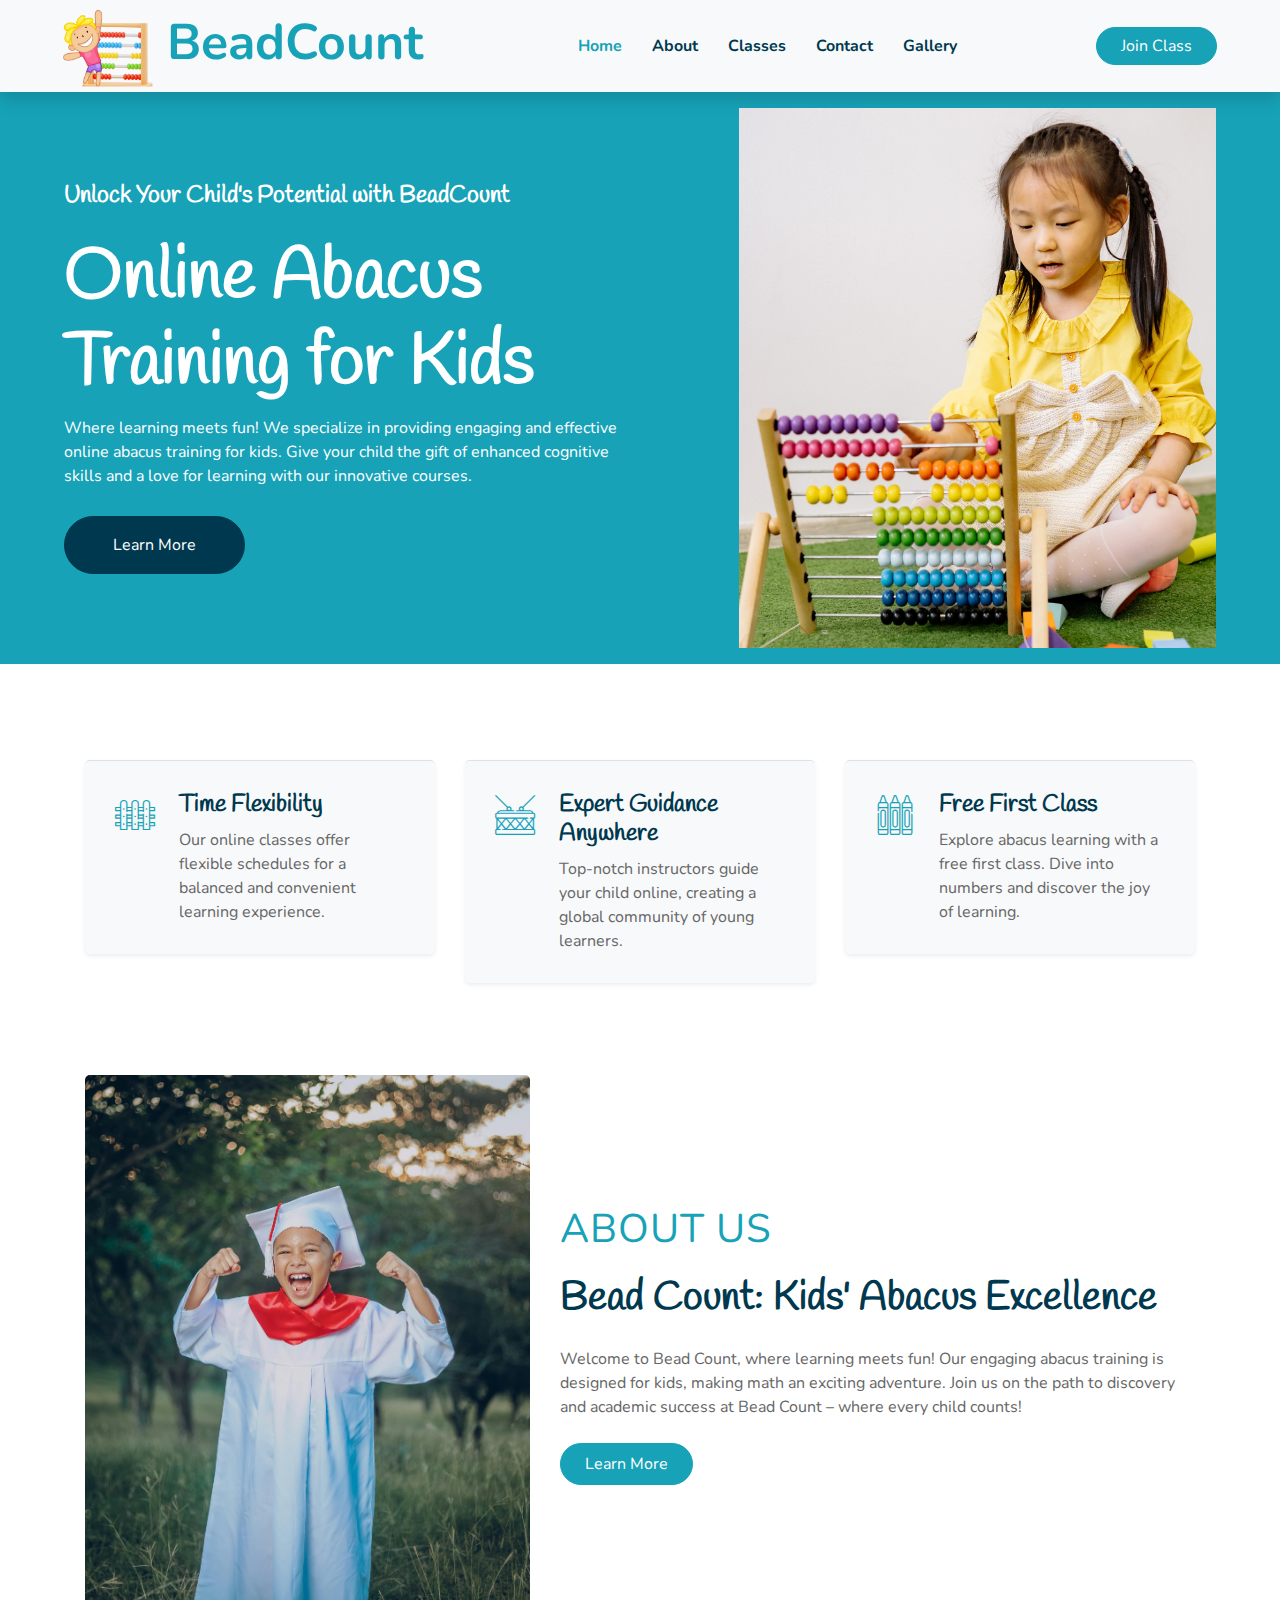
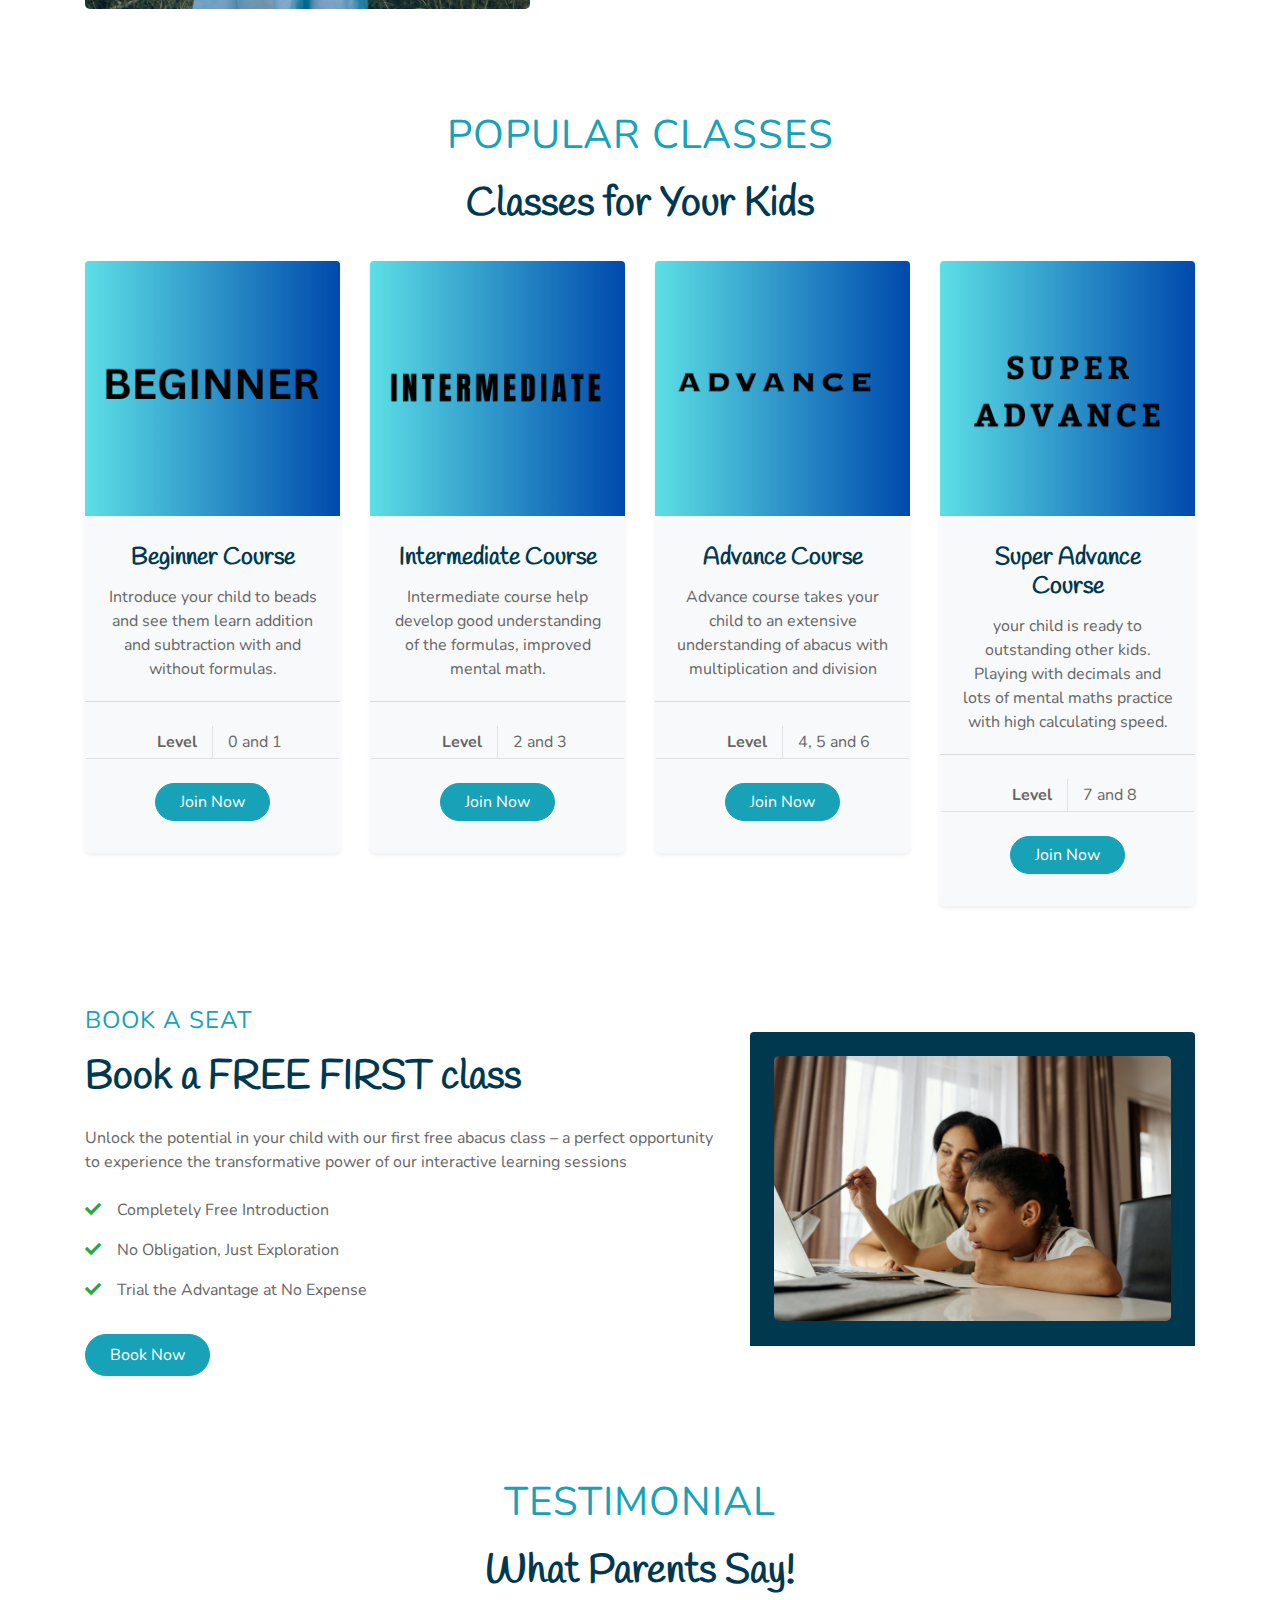
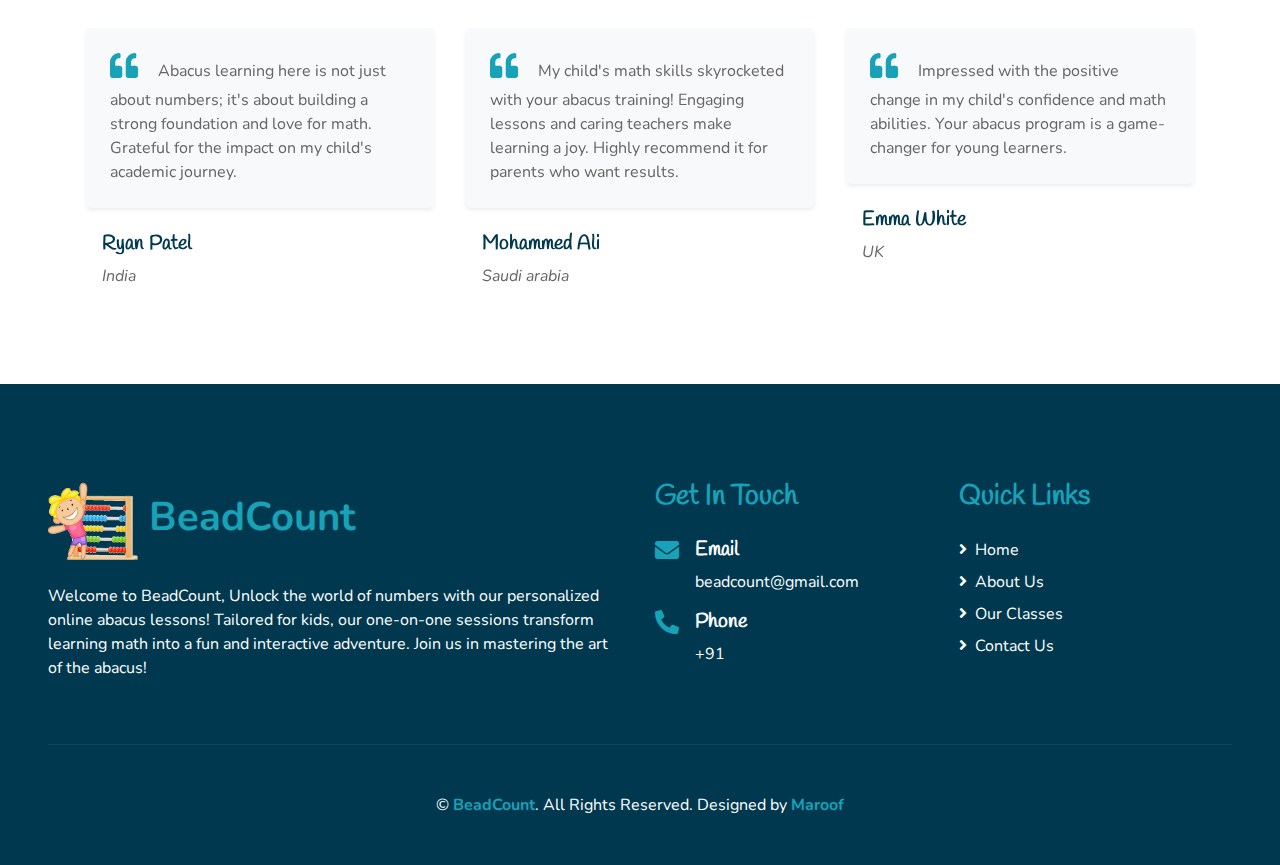
==== commit eabfbef4: "changed" ====
--- a/index.html
+++ b/index.html
@@ -177,14 +177,14 @@
                                         <div class="col-6 py-1 text-right border-right"><strong>Level</strong></div>
                                         <div class="col-6 py-1">0 and 1</div>
                                     </div>
-                                    <div class="row border-bottom">
+                                    <!-- <div class="row border-bottom">
                                         <div class="col-6 py-1 text-right border-right"><strong>Tuition Fee</strong></div>
                                         <div class="col-6 py-1">180 sar</div>
                                     </div>
                                     <div class="row border-bottom">
                                         <div class="col-6 py-1 text-right border-right"><strong>Books Fee</strong></div>
                                         <div class="col-6 py-1">Rs.20 sar</div>
-                                    </div>
+                                    </div> -->
                                 </div>
                                 <a href="https://forms.gle/KcxbNcL7FHJXJeK37" class="btn btn-primary px-4 mx-auto mb-4">Join Now</a>
                             </div>
@@ -203,14 +203,14 @@
                                         <div class="col-6 py-1 text-right border-right"><strong>Level</strong></div>
                                         <div class="col-6 py-1">2 and 3</div>
                                     </div>
-                                    <div class="row border-bottom">
+                                    <!-- <div class="row border-bottom">
                                         <div class="col-6 py-1 text-right border-right"><strong>Tuition Fee</strong></div>
                                         <div class="col-6 py-1">220 sar</div>
                                     </div>
                                     <div class="row border-bottom">
                                         <div class="col-6 py-1 text-right border-right"><strong>Books Fee</strong></div>
                                         <div class="col-6 py-1">Rs.20 sar</div>
-                                    </div>
+                                    </div> -->
                                 </div>
                                 <a href="https://forms.gle/KcxbNcL7FHJXJeK37" class="btn btn-primary px-4 mx-auto mb-4">Join Now</a>
                             </div>
@@ -227,14 +227,14 @@
                                         <div class="col-6 py-1 text-right border-right"><strong>Level</strong></div>
                                         <div class="col-6 py-1">4, 5 and 6</div>
                                     </div>
-                                    <div class="row border-bottom">
+                                    <!-- <div class="row border-bottom">
                                         <div class="col-6 py-1 text-right border-right"><strong>Tuition Fee</strong></div>
                                         <div class="col-6 py-1">260 sar</div>
                                     </div>
                                     <div class="row border-bottom">
                                         <div class="col-6 py-1 text-right border-right"><strong>Books Fee</strong></div>
                                         <div class="col-6 py-1">Rs.20 sar</div>
-                                    </div>
+                                    </div> -->
                                 </div>
                                 <a href="https://forms.gle/KcxbNcL7FHJXJeK37" class="btn btn-primary px-4 mx-auto mb-4">Join Now</a>
                             </div>
@@ -251,14 +251,14 @@
                                         <div class="col-6 py-1 text-right border-right"><strong>Level</strong></div>
                                         <div class="col-6 py-1">7 and 8</div>
                                     </div>
-                                    <div class="row border-bottom">
+                                    <!-- <div class="row border-bottom">
                                         <div class="col-6 py-1 text-right border-right"><strong>Tuition Fee</strong></div>
                                         <div class="col-6 py-1">Rs.300 sar</div>
                                     </div>
                                     <div class="row border-bottom">
                                         <div class="col-6 py-1 text-right border-right"><strong>Books Fee</strong></div>
                                         <div class="col-6 py-1">Rs.20 sar</div>
-                                    </div>
+                                    </div> -->
                                 </div>
                                 <a href="https://forms.gle/KcxbNcL7FHJXJeK37" class="btn btn-primary px-4 mx-auto mb-4">Join Now</a>
                             </div>
@@ -437,8 +437,8 @@
         <div class="row pt-5">
             <div class="col-lg-6 col-md-6 mb-5">
                 <a href="" class="navbar-brand font-weight-bold text-primary m-0 mb-4 p-0" style="font-size: 40px; line-height: 40px;">
-                    <i class="flaticon-043-teddy-bear"></i>
-                    <span class="text-white">KidKinder</span>
+                    <img src="img/oie_transparent (2).png" alt="Your Logo" style="height: 80px; width: 90px;">
+                    <span class="text-primary">BeadCount</span>
                 </a>
                 <p>Welcome to BeadCount, Unlock the world of numbers with our personalized online abacus lessons!
                      Tailored for kids, our one-on-one sessions transform learning math into a fun and interactive adventure. Join us in mastering the art of the abacus!</p>
